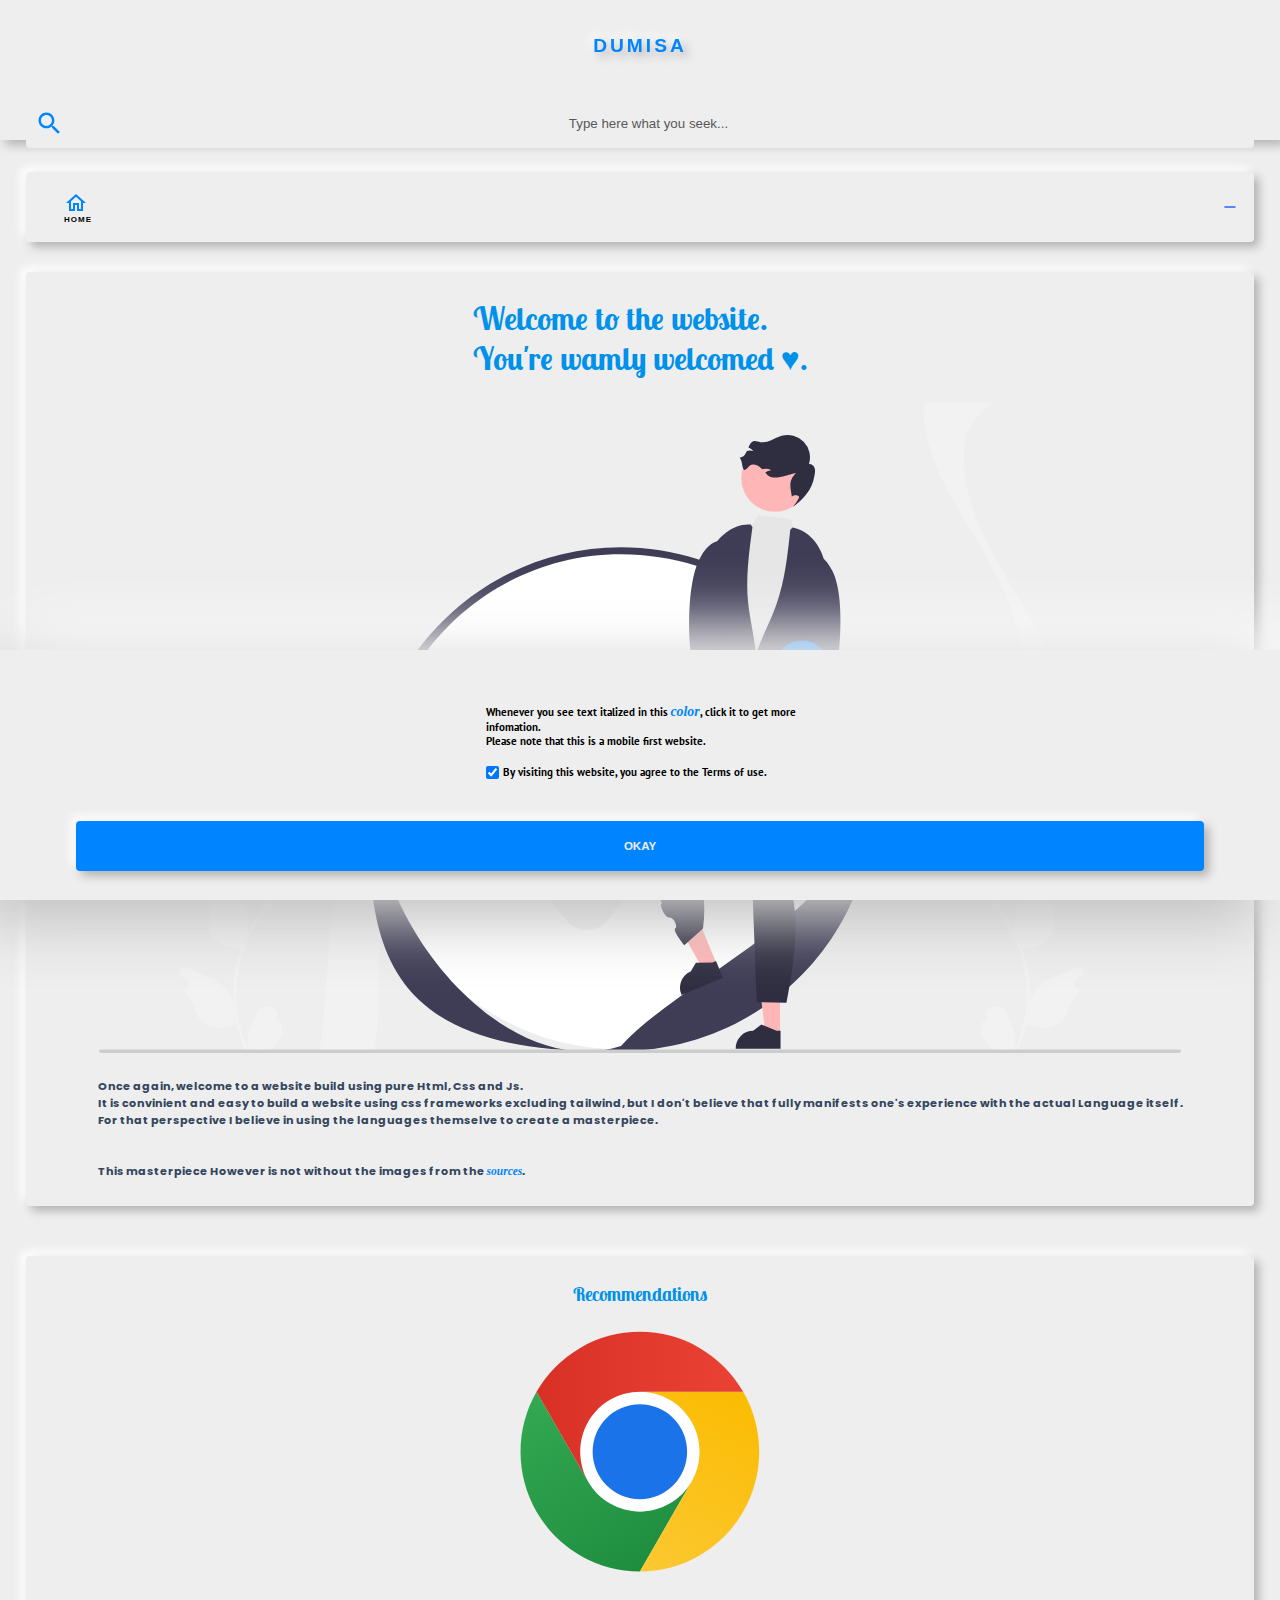
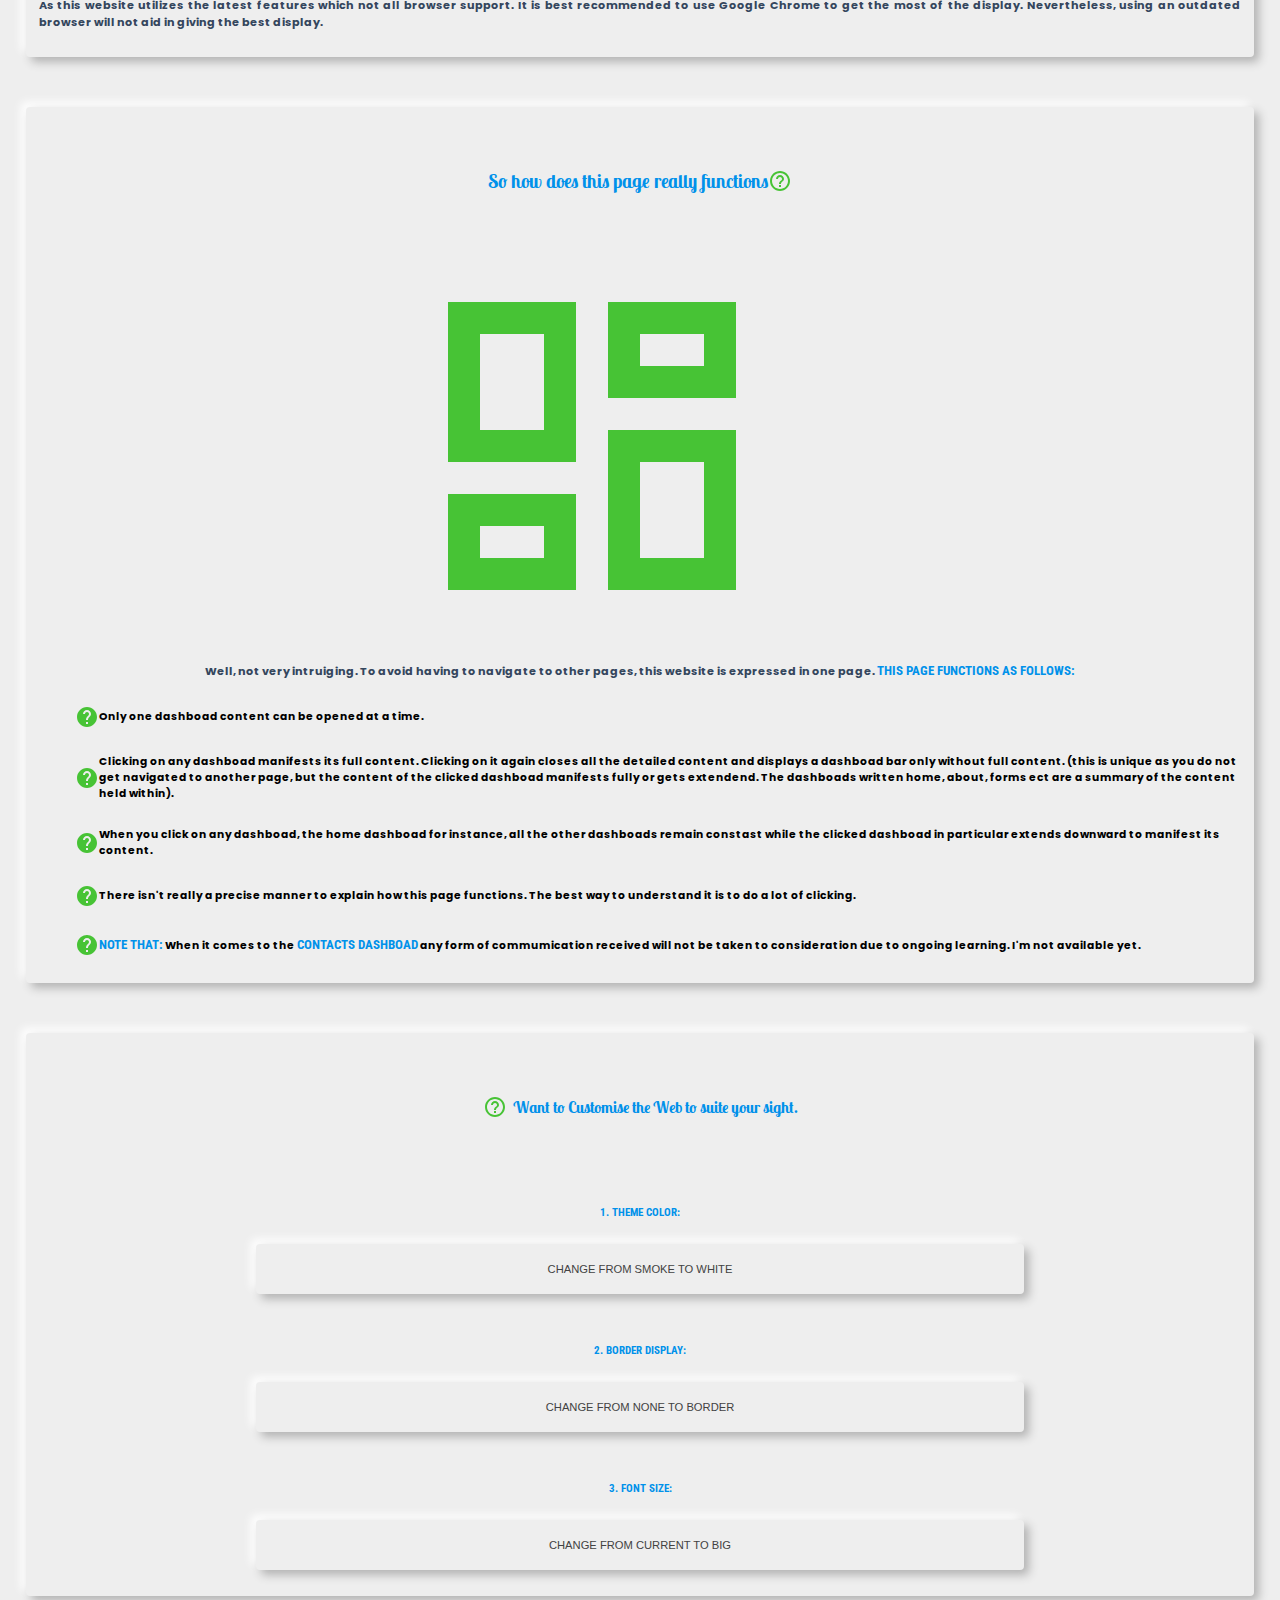
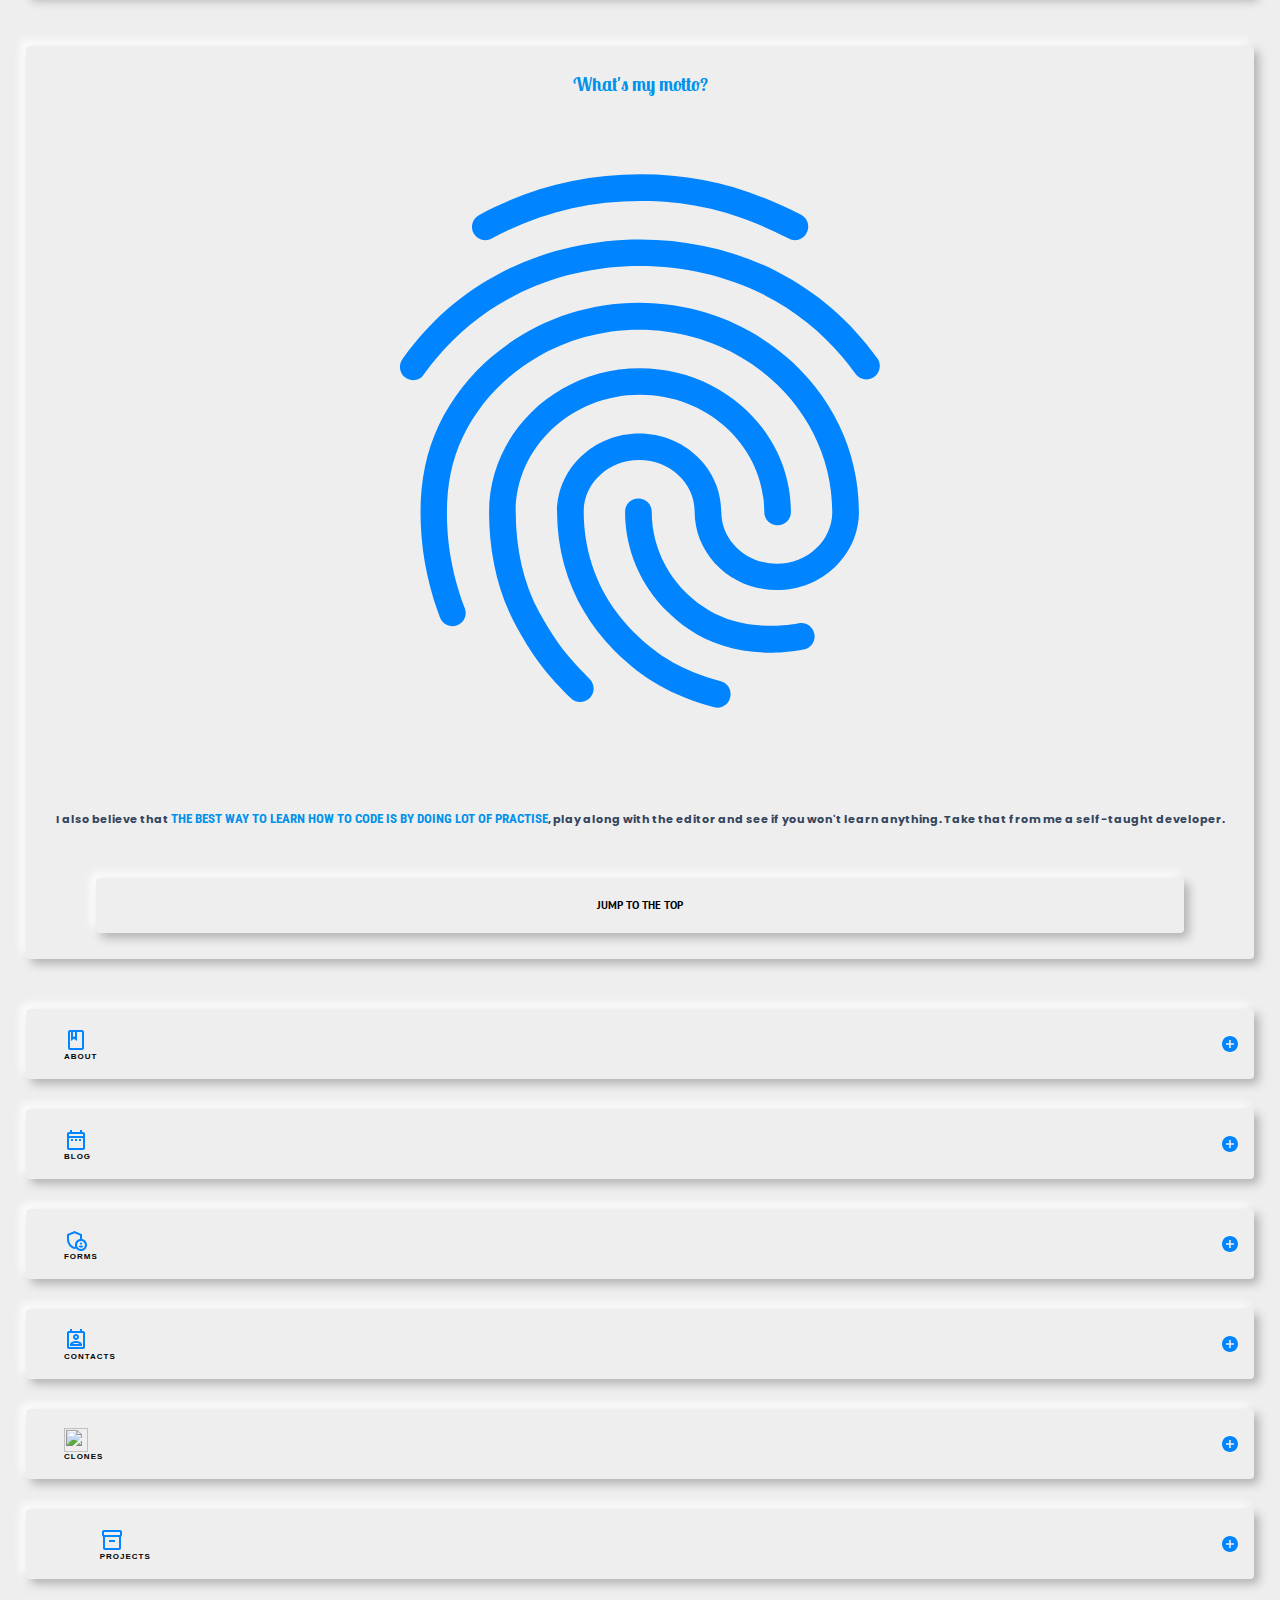
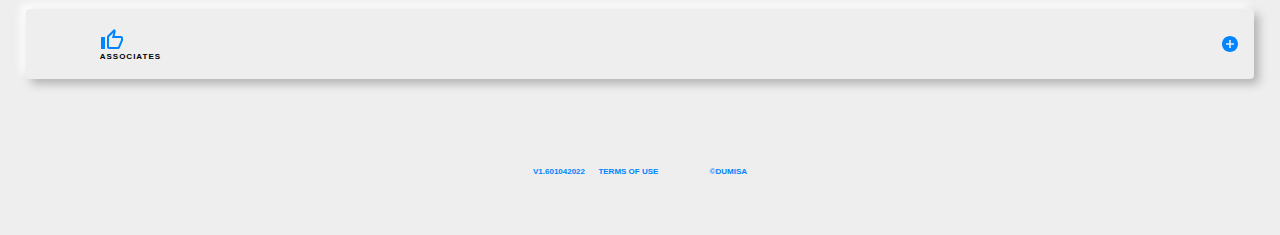
==== index.html @ 2dbbae13 "Add files via upload" ====
<!DOCTYPE html>

<html lang="en">

<head>

    <title>Dumisa</title>

    <meta charset="utf-8">

    <meta name="viewport" content="width=device-width, initial-scale=1">
    
    <meta http-equiv="X-UA-Compatible" content="IE=edge">

    <meta name="keywords" content="Sakhile Dumisa, Dumisa Sakhile, Dumisa" />

    <meta name="description" content="Why navigate to other pages when that can be unified? Presenting a single page website." />

<meta name="viewport"
    content="width=device-width, initial-scale=1.0, maximum-scale=1.0, user-scalable=0">
    
<meta name="theme-color" content="#eeeeee" />

<link rel="stylesheet" href="pop.css" type="text/css" media="all" />

<link rel="shortcut icon" href="dumisaLogo.png" type="image/x-icon" />
    
<link rel="preconnect" href="https://fonts.googleapis.com">
<link rel="preconnect" href="https://fonts.gstatic.com" crossorigin>
<link href="https://fonts.googleapis.com/css2?family=Roboto:wght@300&display=swap" rel="stylesheet">
<link href="https://fonts.googleapis.com/css2?family=Poppins:wght@200&family=Roboto:wght@300&display=swap" rel="stylesheet">
<link href="https://fonts.googleapis.com/css2?family=Lobster+Two&display=swap" rel="stylesheet">
<link href="https://fonts.googleapis.com/css2?family=Roboto+Condensed&display=swap" rel="stylesheet">
<link href="https://fonts.googleapis.com/css2?family=Ubuntu:wght@300&display=swap" rel="stylesheet">
<link href="https://fonts.googleapis.com/css2?family=PT+Sans:wght@700&display=swap" rel="stylesheet">

</head>

<body class="index flex-column">

<section id="back"></section>
<!--logo-->
<div class="logo flex-column">

<h6 id="headered"><span class="letter sans">dumisa</span></h6>
</div>
<!-- logo end-->

<!-- search bar start  -->
<aside class="flex-row search-box">

<input type="search" name="search" id="search" placeholder="Type here what you seek..." />

<img class="search-img" src="search_black_24dp (1).svg" alt="" />

</aside>
<!-- search bar end  -->

<!-- line of push  -->
<header class="nav-push"></header>


<!-- HOME PAGE  -->
<a class="nav-item home flex-start" href="#">

<img class="svg" src="/home_black_24dp.svg" alt="" />

<h6 class="h-nav">Home</h6>

<img class="home-open" src="add_circle_black_24dp.svg" alt="a" />
<img class="home-close" src="/remove_black_24dp.svg" alt="" />

</a>

<section id="home" class="flex-column">


<!--Template welcome-->
<article class="template flex-column">
            
<h1 class="lobster">Welcome to the website. <br />You're wamly welcomed&nbsp;&hearts;.</h1><br>
  
<img class="big" src="undraw_agree_re_hor9.svg" alt="" /><br>

<p>Once again, welcome to a website build using pure Html, Css and Js.<br />

It is convinient and easy to build a website using css frameworks excluding tailwind, but I don't believe that fully manifests one's experience with the actual Language itself. 
<br />For that perspective I believe in using the languages themselve to create a masterpiece.
<br /><br /><br /> This masterpiece However is not without the images from the <span class="crutial image-sources"><big>sources</big></span>.</p>

</article>

<br /><br />

<!--Template Recommendations-->
<article class="template flex-column">
  
<h3 class="lobster">Recommendations</h3><br>
  
<img class="iconic" src="/google-chrome-browser.svg" alt="" /><br>
  
<p>As this website utilizes the latest features which not all browser support. It is best recommended to use Google Chrome to get the most of the display. Nevertheless, using an outdated browser will not aid in giving the best display.</p> 
  
</article>

<br><br>

<!--Template guide-->
<article class="template flex-column">

<div class="flex-row">

<h3 class="lobster">So how does this page really functions</h3>

<img class="svg" src="help_outline_black_24dp.svg" alt="" />

</div><br />
            
<img class="size" src="/dashboard_black_24dp.svg" alt="" /><br />

<p>
Well, not very intruiging. To avoid having to navigate to other pages, this website is expressed in one page. <span class="roboto-condensed-blue"><big>This page functions as follows:</big></span>
            </p><br />

<ul type="none">

<li class="flex-start-row"><img class="svg" src="help_black_24dp.svg" alt="" /><h6>Only one dashboad content can be opened at a time.</h6></li><br />

<li class="flex-start-row"><img class="svg" src="help_black_24dp.svg" alt="" /><h6>Clicking on any dashboad manifests its full content. Clicking on it again closes all the detailed content and displays a dashboad bar only without full content. (this is unique as you do not get navigated to another page, but the content of the clicked dashboad manifests fully or gets extendend. The dashboads written home, about, forms ect are a summary of the content held within).</h6></li><br />

<li class="flex-start-row"><img class="svg" src="help_black_24dp.svg" alt="" /><h6>When you click on any dashboad, the home dashboad for instance, all the other dashboads remain constast while the clicked dashboad in particular extends downward to manifest its content.</h6></li><br />

<li class="flex-start-row"><img class="svg" src="help_black_24dp.svg" alt="" /><h6>There isn't really a precise manner to explain how this page functions. The best way to understand it is to do a lot of clicking.</h6></li><br />

<li class="flex-start-row"><img class="svg" src="help_black_24dp.svg" alt="" /><h6><span class="roboto-condensed-blue"><big>Note that:</big></span> When it comes to the <span class="roboto-condensed-blue"><big>Contacts dashboad</big></span> any form of commumication received will not be taken to consideration due to ongoing learning. I'm    not available yet.</h6></li>
            
</ul>

</article>

<br /><br />

<!--Template theme-->
<article class="template flex-column">
  
<h4 class="lobster flex-row">
  
  <img class="svg" src="help_outline_black_24dp.svg" alt="" />&nbsp;&nbsp;Want to Customise the Web to suite your sight.
</h4><br><br>
  
<h6 class="roboto-condensed-blue">1. Theme color:</h6><br>
  
<button class="theme-color  theme-btns">Change from smoke to white</button>

<br><br>

<h6 class="roboto-condensed-blue">2. Border Display:</h6><br>

<button class="theme-border  theme-btns">Change from none to border</button>


<br><br>

<h6 class="roboto-condensed-blue">3. Font size:</h6><br>

<button class="theme-font  theme-btns">Change from current to big</button>

  
</article>

<br><br>

<!--Template motto-->
<article class="template flex-column">

<h3 class="lobster">What's my motto?</h3><br />

<img class="mage" src="./fingerprint_black_24dp.svg" alt="IMAGE ERROR" />

<br /><br />

<p>I also believe that  <span class="roboto-condensed-blue"><big>the best way to learn how to code is by doing lot of practise</big></span>, play along with the editor and see if you won't learn anything. Take that from me a self-taught developer.
</p><br /><br />

<a href="#"><button class="btn"><h5 class="sans">JUMP TO THE TOP</h5></button></a>

</article>
        
<br /><br />

</section>
<!--  HOME PAGE END -->


<!--  ABOUT DATA -->
<a name="about" class="nav-item about flex-start" href="#">

<img class="svg" src="book_black_24dp.svg" alt="" />

<h6 class="h-nav">About</h6>

<img class="about-open" src="add_circle_black_24dp.svg" alt="a" />
<img class="about-close" src="/remove_black_24dp.svg" alt="" />

</a>

<section id="about" class="flex-column">

<!--Personal details-->
<details class="dtl flex-column ">

<summary class="summary flex-start-row" id="summary-a">

<h6 class="roboto-condensed-blue">1] Personal details</h6>

<img class="svg indicator-1" src="add_black_24dp.svg" alt="" />


<img class="svg sumcancel-1 none" src="cancel_black_24dp.svg" alt="" />

</summary>

<section class="sumMain flex-column">

<div class="flex-column">
<img class="svg" src="help_black_24dp.svg" alt="" />
<h1 class="lobster">who am i </h1>

</div>
<img class="big" src="group-2714.png" alt="" /><br />

<img class="mage" src="undraw_my_personal_files_re_3q0p.svg" alt="" />



<h6>Hi, I'm&nbsp; <span class="roboto-condensed-blue">Sakhile Dumisa</span>, a self-taught developer. I'm located in <span class="roboto-condensed-blue">South Africa</span> and I'm aged <span class="roboto-condensed-blue aged"></span>. I studied primary school and then went for <span class="roboto-condensed-blue"><big>High school</big></span> where I discovered my passion for web development. Visit the <span class="roboto-condensed-blue">Contacts dashboad</span> to see the contact details. 
</h6>

</section></details><br />

<!--Passion discovery-->
<details class="dtl flex -column">

<summary class="summary flex-start-row" id="summary-b">

<h6 class="roboto-condensed-blue">2] Passion discovery</h6>

<img class="svg indicator-2" src="add_black_24dp.svg" alt="" />
    
<img class="svg sumcancel-2 none" src="cancel_black_24dp.svg" alt="" />

</summary><br /><br />

<main class="sumMain flex-column ">

<h5 class="lobster"><big>I best explain my passion discovery with my junior story or the eleventh grade story that narrates as follows:</big></h5><br />

<img class="mage" src="undraw_code_review_re_woeb.svg" alt="" /><br />

<h6>Kind of a weird story.  At school in the tenth grade when I had to choose a stream, I wanted to do <span class="roboto-condensed-blue"><big>Engineering</big></span> but because I had deep compasion for computer, I instead registered for the <span class="roboto-condensed-blue"><big>Sciences stream</big></span> as it bundled up with computer.</h6>

<br><br>

<img class="mage" src="undraw_science_re_mnnr.svg" alt="" />

<br /><br />
   
<h6>I literaly took on a stream I detested but because it had what I wanted, I went for it and desolated my love for Engineering. <span class="roboto-condensed-blue"><big>but how does all of this fit in  on my eleventh grade story?</big></span> well, this is a warm up for the real story.</h6>

<br /><br />

<img class="mage" src="undraw_inspiration_re_ivlv.svg" alt="" />

<br /><br />

<h6>Carrying on, in  <span class="roboto-condensed-blue"><big>  2019 </big></span> on my eleventh grade I was introduced to web development. I attained the basics of  <span class="roboto-condensed-blue"><big>  html </big></span>. At that moment html was foreign and unfathormable to me. I couldn't digest it properly, especially the tables that school taught us. Like with all of the intrusions, I researched most of the new topics we learned at school. This one took the biscuit, I got some info, but was limited by the availability of resources to practise it, at least that's what I thought to comfort myself and justify not wanting to explore html.</h6>

  <br /><br /> 

<img class="mage" src="undraw_static_website_re_x70h.svg" alt="" />
  
  <br /><br /> 
  
  <h6>2020 kicked in, I became a junior which is where <span class="roboto-condensed-blue"><big> my eleventh grade story initiates  </big></span> As the pandemic of covid-19 worsened, schools closed around March. Scarcely had I have browsed over facebook posts, I saw an html group and decided to join it. From that group I got exposure to a new community, seeing beginners stumble and receiving correction. From that group I met a friend, <span class="iqbaal"><big><big>Iqbaal </big></big> </span> who gave me some pointers about html. From there I embarked on self-learning and mastered html plus  <span class="roboto-condensed-blue"><big> css  </big></span> and then went for     <span class="roboto-condensed-blue"><big>  javascript</big></span>.
</h6>

<br /><br />

</main></details><br />

<!--Languages-->
<details class="dtl flex-column">
  
<summary class="summary flex-start-row" id="summary-c">

<h6 class="roboto-condensed-blue">3] Languages:</h6>

<img class="svg indicator-3" src="add_black_24dp.svg" alt="" />
    
<img class="svg sumcancel-3 none" src="cancel_black_24dp.svg" alt="" />

</summary><br /><br />

<main class="sumMain flex-column">

  <h6 class="roboto-condensed-blue">languages:</h6><br>

<!--  Rank-Html  -->
<main class="rank-html flex-column">

<h6 class="html flex-row meter">

<img class="svg" src="html-1.svg" alt="" /> 100%&nbsp;

<meter min="0" max="100" value="100"></meter></h6>

</main>
<!--  Rank-Html-End  -->

<br>

<!--  Rank-Css  -->
<main class="rank-css flex-column">

<h6 class="css flex-row meter">

<img class="svg" src="css-3.svg" alt="" /> 98%&nbsp;<br><br>

<meter min="0" max="100" value="98"></meter></h6>

</main>
<!--  Rank-Css-End  -->

<br>

<!--  Rank-Js  -->
<main class="rank-js flex-column">
  
<h6 class="js flex-row meter">
  
<img class="svg" src="javascript-1.svg" alt="" /> 79%&nbsp;
  
<meter min="0" max="100" value="79"></meter></h6>

</main>
<!--  Rank-Js-End  -->

<br>

<!--  Rank-Sass  -->
<main class="rank-sass flex-column">
  
<h6 class="sass flex-row meter">
  
<img class="svg" src="icons8-sass-avatar.svg" alt="" /> 69%&nbsp;
  
<meter min="0" max="100" value="69"></meter></h6>

</main>
<!--  Rank-Sass-End  -->

<br>

<br />

<h6 class="roboto-condensed-blue">Other Skills</h6><br />

<!--  Rank-Access  -->
<main class="rank-access flex-column">

  <h6 class="access flex-row meter">

<img class="svg" src="microsoft-access-1.svg" alt="" /> 40%&nbsp;

<meter min="0" max="100" value="40"></meter></h6>

</main>
<!--  Rank-Access-End  -->

<br>

<!--  Rank-Word  -->
<main class="rank-word flex-column">

  <h6 class="word flex-row meter">

<img class="svg" src="word-1.svg" alt="" /> 59%&nbsp;

<meter min="0" max="100" value="59"></meter></h6>

</main>
<!--  Rank-Word-End  -->

<br>

<!--  Rank-Excel  -->
<main class="rank-excel flex-column">

<h6 class="excel flex-row meter">

<img class="svg" src="microsoft-excel-2013.svg" alt="" /> 44%&nbsp;

<meter min="0" max="100" value="44"></meter></h6>

</main><br>
<!--  Rank-Excel-End  -->

<br>

<h6 class="roboto-condensed-blue">Tools:</h6>

<br />

<!--  Rank-Vs  -->
<main class="rank-vs flex-column">

<h6 class="vs flex-row meter">

<img class="svg" src="visual-studio-code-1.svg" alt="" />20%&nbsp;<br><br>

<meter min="0" max="100" value="20"></meter></h6>

</main>
<!--  Rank-Vs-End  -->

<br>

<!--  Rank-Github  -->
<main class="rank-github flex-column">

  <h6 class="github flex-row meter">

    <img class="svg" src="github-brands.svg" alt="" /> 30%&nbsp;

    <meter min="0" max="100" value="30"></meter>
  </h6>

</main><br><br />
<!--  Rank-Github-End  -->

<h6 class="roboto-condensed-blue">More progress to be made and languages to be learned&hellip;</h6>

<br /><br />

</main></details><br />

<!--Aspirations and Hobbies-->
<details class="dtl flex-column">
  
<summary class="summary flex-start-row" id="summary-d">

<h6 class="roboto-condensed-blue">4]Aspirations and Hobbies</h6>

<img class="svg indicator-4" src="add_black_24dp.svg" alt="" />
    
<img class="svg sumcancel-4 none" src="cancel_black_24dp.svg" alt="" />

</summary><br /><br />

<main class="sumMain flex-column">


<h6>I'm a huge fan of the cryptos. Mainly fixed to the popular ones. This favourism is driven by one day wanting to be a <span class="roboto-condensed-blue">Solidity developer</span>. Blockchain technology is revolutionary, not taking advantage of it would be a mistake.</h6><br>

<img class="img" src="undraw_crypto_flowers_re_dyqo.svg" alt="" /><br>
    
    
<h6>I read and write poems in both <span class="roboto-condensed-blue">English and IsiZulu</span>, though I haven't really thought about publishing.
Little bit similar to writing poems, I write stories too.
</h6><br />

<h6>Last but not least, I
like to rest far from noise and be consumed in thoughts.
</h6>

<br /><br />

</main></details>

<br /><br />

</section>
<!--  ABOUT PAGE END -->


<!-- BLOG PAGE  -->
<a class="nav-item blog flex-start" href="#">

<img class="svg" src="date_range_black_24dp.svg" alt="" />

<h6 class="h-nav">Blog</h6>

<img class="blog-open" src="add_circle_black_24dp.svg" alt="a" />

<img class="blog-close" src="/remove_black_24dp.svg" alt="" />

</a>

<section id="blog" class="flex-column">


<!--Html goal-->
<article class="slide flex-column"><br />

<h6 class="html-date sans blue"></h6><br />

<img class="size" src="/html-1.svg" alt="IMAGE ERROR" /><br />

<h5 class="sans blue">An accomplishment of html course!
</h5>

<br /><br />
</article>


<!--Css goal-->
<article class="slide flex-column"><br />

<h6 class=" css-date sans blue"></h6><br />

<img class="size" src="/css-3.svg" alt="IMAGE ERROR" /><br />

<h5 class="sans blue">An accomplishment of css course!
</h5>

<br /><br />

</article>


<!--Js goal-->
<article class="slide flex-column"><br />

<h6 class=" js-date sans blue"></h6><br />

<img class="size" src="javascript-1.svg" alt="IMAGE ERROR" /><br />

<h5 class=" sans blue">An embarkment to programming Javascript!
</h5>

<br /><br />

</article>


<!--<article class="slide flex-column"><br>

<h6 class=" -date roboto-condensed-blue"></h6><br /><br />

<img class=" alt="IMAGE ERROR" /><br />

<p class=" roboto-condensed-blue">I have started programming !</p>

<br /><br />

</article>


<article class="slide flex-column"><br>

<h6 class=" -date roboto-condensed-blue"></h6><br /><br />

<img class="mage" src="" alt="IMAGE ERROR" /><br />

<p class=" roboto-condensed-blue">I have started programming !</p>

<br /><br />

</article>-->


<!--Version goal-->
<article class="slide flex-column slide-version"><br />

<h6 class=" v1-date sans blue"></h6><br /><br />

<img class="iconic" src="/new_releases_black_24dp.svg" alt="IMAGE ERROR" /><br />

<h5 class=" sans blue">A new version of the website has been updated!</h5><br />

<h5 class="crutial version-one-one">(v1.520032022)
            </h5>

<br /><br />

</article>


<!--New goal-->
<article class="slide flex-column slide-new"><br />

<h6 class=" new-date sans blue"></h6><br /><br />

<h6 class="roboto-condensed-blue">The Clones dashboad:</h6><br />

<h6>This board hosts copies of well-known pages which are presented for practise purposes.</h6><br /><br /><br />


<h6 class="roboto-condensed-blue">The Associates dashboad:</h6><br />

<h6>Bringing in the ones I associate with to simplify coding.</h6><br /><br /><br />


<h6 class="roboto-condensed-blue">The Projects dashboad:</h6><br />

<h6>Putting the script and stylesheet to test. Within here, random practises are found.</h6><br /><br />

<h5 class=" sans blue">Unboxing three new dashboads!</h5>

<br /><br />

</article>


<!--Sass goal-->
<article class="slide sass-slide flex-column"><br />

<h6 class=" sass-date sans blue"></h6><br /><br />

<h6>Keeping it simple with a css pre-processor.</h6>

<br /><br />

<img class="size" src="/icons8-sass-avatar.svg" alt="" />

<br /><br />

<h5 class="sans blue">I have mastered Syntaxically Awesome StyleSheet!</h5>

<br /><br />

</article>


<!--More goal-->
<article class="slide flex-column slide-goal"><br />

<h6 class="sans blue moreGoals"></h6><br>

<img class="size" src="/undraw_pull_request_re_aqi5.svg" alt="IMAGE ERROR" /><br>

<h5 class="sans blue"><small>More Goals yet to come&hellip;</small></h5><br />

</article>

<!--Close-->
<button class="blog-two"><h4 class="sans blue">click to close the content</h4></button>

<br /><br />

</section>
<!--  BLOG PAGE END -->


<!-- FORMS PAGE  -->
<a class="nav-item forms flex-start" href="#">

<img class="svg" src="admin_panel_settings_black_24dp.svg" alt="" />

<h6 class="h-nav">Forms</h6>

<img class="forms-open" src="add_circle_black_24dp.svg" alt="a" />
<img class="forms-close" src="/remove_black_24dp.svg" alt="" />

</a>

<section id="forms" class="flex-column">

<form
name="myForm"
class="formA"
id="formA"
action="#forms"
onsubmit="return(validate())"
accept-charset="utf-8">

<h6 id="titleA" class="flex-column lobster"> Registration process </h6>

<br /><br />

<fieldset class="fieldA field-1">
  
<legend class="ubuntu">
Name&nbsp;&&nbsp;surname&nbsp;(*)
</legend>

<input type="text" name="names" id="nameA form-name" class="inputA caps" placeholder="Enter your name, space & Surname" />
  
<img class="svg good-name none" src="check_circle_outline_black_24dp.svg" alt="" />
</fieldset>
<article class="name-error flex-row none">

<img class="svg" src="error_black_24dp.svg" alt="" />

<h6 class="ubuntu"><br><br>Enter your first and lastname separated by a space between.<br /><br /> Only text must be entered here.<br /><br />
  Here's an instance: Sakhile Dumisa.</h6>
</article><br /><br>


<fieldset class="fieldA field-2">

<legend class="ubuntu">
Email Address&nbsp;(*)</legend>
                
<input type="text" name="email" id="emailA form-email" class="inputA lowercase" placeholder="Enter a valid email" />

<img class="svg good-email none" src="check_circle_outline_black_24dp.svg" alt="" />

</fieldset>
<article class="email-error flex-row none">
  
<img class="svg" src="error_black_24dp.svg" alt="" />

<h6 class="ubuntu">Enter a valid email .e.g Johndoe@email.com</h6>
</article><br /><br>


<fieldset class="fieldA field-3">

<legend class="ubuntu">
Phone number</legend>

<input type="text" name="number" id="numberA form-no" class="inputA" placeholder="Enter your phone number" maxlength="12"/>

<img class="svg good-no none" src="check_circle_outline_black_24dp.svg" alt="" />
</fieldset>
<article class="no-error flex-row none">

<img class="svg" src="error_black_24dp.svg" alt="" />

<h6 class="ubuntu">Enter a ten digits RSA number that initiates with 0 followed by a range between 6-9, then the rest of 8 digits.<br /><br />Enter only digits. <br /><br />You can use a whitespace or hypen(-) to separate your digits.</h6>
</article><br /><br>

<fieldset class="fieldA field-4">

<legend class="ubuntu">
Create password&nbsp;(*)</legend>

<input type="password" name="pwd" id="pwdA form-pwd" class="inputA" placeholder="Create a unique password" />

<img class="svg good-pwd none" src="check_circle_outline_black_24dp.svg" alt="" />
</fieldset>
<article class="pwd-error flex-row none">

<img class="svg" src="error_black_24dp.svg" alt="" />

<h6 class="ubuntu">The password must be a combination of special characters, alphabets(both lowercase and uppcase) and numbers blended. <br /><br />There must be no spaces included.</h6>
</article><br /><br>

<fieldset class="fieldA field-5">

<legend class="ubuntu">
Confirm password&nbsp;(*)
</legend>

<input type="password" name="pwdConfirm" id="pwdA form-pwd-2" class="inputA" placeholder="Repeat the above password" />

<img class="svg good-confirm none" src="check_circle_outline_black_24dp.svg" alt="" />
</fieldset>
<article class="confirm-error flex-row none">

<img class="svg" src="error_black_24dp.svg" alt="" />

<h6 class="ubuntu">This Password must match to the above Password.<br /><br />This serves as a verification of the above combination to check whether you still remember what you chose.</h6>
</article><br />

<button type="submit" id="form-register" class="sbtA lobster">Register</button>

<br /><br />

<h6 class="roboto-condensed-blue" id="openFormB"><big>Already have an account?</big></h6>

<br /><br /></form>

<!-- formB: secForm -->
<form 
name="secondForm"
class="formB none" 
action="" 
method="get" 
accept-charset="utf-8"
onsubmit="return(login())">

<h6 id="titleB" class="flex-column lobster"> Welcome back!</h6>

<br /><br />

<fieldset class="fieldB email-field">

<legend class="ubuntu">
Email/Username</legend>

<input type="text" name="email" id="emailB" class="inputB" placeholder="Your email or username" />

</fieldset>
<br /><br />

<fieldset class="fieldB pwd-field">

<legend class="ubuntu">
Password</legend>

<input type="password" name="pwd" id="pwdB" class="inputB" placeholder="Your password" />

</fieldset><br /><br />

<button type="submit" class="sbtB lobster">Login</button><br /><br>

<h6 class="roboto-condensed-blue"
id="openFormA"><big>Or Don't have an account?</big></h6><br /><br /></form>

<!-- Sign Up -->
<main class="archieve flex-column none">


<aside class="template flex-column" id="risen">
  
<img class="mage" src="undraw_close_tab_re_4cj6.svg"  alt="" />
<h6 class="roboto-condensed-blue">Close</h6>

</aside>

<br /><br />

<aside class="flex-column fromArchieve">

<br /><br />

<h6>Thank you <span class="from-name"></span> for your registration. You're a legend.</h6><br /><br />

<img class="mage" src="undraw_certification_re_ifll.svg" alt="" /><br /><br />

<h6 class="reg-date roboto-condensed-blue"></h6><br />

</aside><br />

<aside class="flex-column fromArchieve"><br />

<h4 class="lobster"> Your signup details were captured as follow:</h4><br />

<img class="mage" src="undraw_dev_productivity_re_fylf.svg" alt="" /><br />

<article class="flex-start">

<h6>Email address is: <span class="from-email"></span></h6><br />

<h6>Mobile no. is: <span class="from-no"></span></h6><br />

<h6>Password:  <span class="from-pwd"></span></h6>

</article>

<br /><br />

<h6 class="roboto-condensed-blue">Keep these safe and confidential<big><big> &#128526;</big></big>.</h6><br />

</aside></main>
<!-- Sign Up End-->


<!--login-->
<main class="archieved flex-column none">


<aside class="template flex-column" id="rose" >
  
<img class="mage" src="undraw_close_tab_re_4cj6.svg" alt="" />
            
<h6 class="roboto-condensed-blue">Close</h6>

</aside>

<br /><br />

<aside class="flex-column ">

<aside class="template flex-column"><br>
  
<h6 class="">Welcome back user <span class="from-emailed"></span>, It's good to have you back.</h6><br /><br />

<img class="mage" src="undraw_certification_re_ifll.svg" alt="" /><br /><br />

<h6 class="reg-dated roboto-condensed-blue"></h6><br>

</aside>

<br /><br />

</aside></main>
<!-- login End -->

</section>
<!-- FORMS PAGE END  -->


<!--  CONTACTS PAGE -->
<a class="nav-item contacts flex-start" href="#">

<img class="svg" src="perm_contact_calendar_black_24dp.svg" alt="" />

<h6 class="h-nav">Contacts</h6>

<img class="contacts-open" src="add_circle_black_24dp.svg" alt="" />
<img class="contacts-close" src="/remove_black_24dp.svg" alt="" /></a>

<section id="contacts" class="flex-column">
        <br />

<article class="template">

<h4 class="roboto-condensed-blue flex-row"><img class="svg" src="info_black_24dp.svg" alt="" />please note that:</h4>


<aside class="flex-column">
  
<br /><br>

<img class="mage" src="undraw_social_thinking_re_y8cc.svg" alt="" />

<br><br>

</aside>

<h6 class="ubuntu">The top priority reach-out is given to the email and whatsapp. The other social contacts are barely active for communication.</h6><br />

</article>

<br /><br />

<a href="tel:+27 84 670 8964">

<article class="template flex-column"><br />

<h6 class="ubuntu">Phone call or Text message</h6><br /><br />

<img class="svg" src="account_circle_black_24dp.svg" alt="" /><br />
            
</article>
</a>

<br /><br />
        
<aside class="template">

<aside class="flex-column">
  <br /><br>

<img class="mage" src="undraw_social_dashboard_re_ocbd.svg" alt="" />

<br />

</aside>

<h6 class="flex-column ubuntu">
Click the social icon you prefer to use as a reach-out. </h6><br>

<!--Social Icons Box-->
<header class="flex-row">

<!-- Null content  -->
<li class="item none"></li>

<!-- Null content  -->
<li class="item none"></li>

<!-- Null content  -->
<li class="item none"></li>

<!-- Null content  -->
<li class="item none"></li>

<!-- Null content  -->
<li class="item none"></li>


<!--
<li class="item hidden"></li>
<li class="item hidden"></li> -->


<!--  Whatsapp -->
<a href="https://wa.me/+27846708964?text=Hi%2C%20Dumisa%20Regards%20Freelancing" class="flex-column item whatsapp">
            <img class="svg" src="whatsapp-icon.svg" alt="IMAGE ERROR" /></a>


<!--  Gmail -->
<a class=" flex-row item" href="mailto:dumisateam@gmail.com?subject=Interested%20In%20Your%20Freelancing">
                <img class="svg" src="icons8-gmail.svg" alt="IMAGE ERROR" /></a>
        
        
<!--Sololearn-->
<a class="flex-column item" href="https://www.sololearn.com/Profile/18680974/?ref=app">
  <img class="svg" src="sololearn-2.svg" alt="" />
  </a>


<!-- Guthub -->
<a class="item" href="https://github.com/DumDevSA">
                <img class="svg" src="github-brands.svg" alt="IMAGE ERROR" /></a>


<!-- linkIn -->
<a class="item" href="https://www.linkedin.com/in/minenhle-dumisa-341a95235">
          <img class="svg" src="linkedin-brands.svg" alt="IMAGE ERROR" /></a>


<!-- Overflow -->
<a class="item" href="https://stackoverflow.com/users/18599116/dum-dev">
                <img class="svg" src="stack-overflow-brands.svg" alt="IMAGE ERROR" /></a>
                

<!-- Null content -->
<div class="flex-column item none">
<img class="size" src="ggj.png" alt="IMAGE ERROR" />
</div>
        
</header><br />

<h6 class="ubuntu">Should you click on an icon and nothing occurs, that would imply that the targeted commumication is not available yet.</h6>

</aside><br /><br />
<!--Social Icons Box End-->


<article class="template flex-column">
  
  <img class="mage" src="undraw_security_re_a2rk.svg" alt="" />

<h6 class="flex-row ubuntu"><img class="svg" src="warning_black_24dp.svg" alt="" /> &nbsp;Kindly note that I'm not available yet as a cause of ongoing learning. Please therefore try not to reach-out.</h6>

</article><br /><br />

</section>
<!-- CONTACTS PAGE END  -->


<!--  CLONES PAGE -->
<a class="nav-item clones flex-start" href="#">
  
<img class="svg" src="verified_black_24dp.svg" alt="" />

<h6 class="h-nav">clones </h6>

<img class="clones-open" src="add_circle_black_24dp.svg" alt="a" />
<img class="clones-close" src="/remove_black_24dp.svg" alt="" /></a>

<section id="clones" class="flex-column">
  
<h6 class="roboto-condensed-blue none">Quick access navigation:</h6>

<header class="wrapper flex-row none">
<div class="item hidden"></div>
            
<div class="item hidden"></div>

<div class="item hidden "></div>

<div class="item hidden"></div>


<a href="#clone-b" class="item flex-column"><br /><h6>
<big><span class="clone-2-1">G</span><span class="clone-2-2">o</span><span class="clone-2-3">o</span><span class="clone-2-4">g</span><span class="clone-2-5">l</span><span class="clone-2-6">e</span></big></h6><br />

</a>

<a href="#" class="item"></a>

<a href="#" class="item"></a>

<a href="#" class="item"></a>

<a href="#" class="item"></a>

<a href="#" class="item"></a>

<a href="#" class="item"></a>

</header><br />


<article class="clone-2 flex-column" id="clone-b">

<br /><br />

<div class="from-clone-2 flex-row">

<img class="clone-item-1 cloned-2" src="bars-solid.svg" alt="" />

<h3 class="clone-2-blue bolder clone-item-2 cloned-2 roboto-condensed-blue">ALL</h3>

<h3 class="clone-2-blue bolder clone-item-3 cloned-2 roboto-condensed-blue">IMAGES</h3>

<img class="clone-2-icon clone-item-4 cloned-2" src="apps_black_24dp.svg" alt="" />

<button type="button"class="clone-2-btn clone-item-5 ">Sign in</button>

</div><br /><br /><br /><br />

<img class="mage" src="/google-2015.svg" alt="" />

<br /><br />

<input type="text" name="" id="clone-2-search" placeholder="Search..." />

<img class="svg clone-2-mic" src="mic_none_black_24dp.svg" alt="" />
<img class="svg cloned-2 clone-2-bar" src="search_black_24dp.svg" alt="" />

<br /><br /><br /><br /><br />

<h5 class="ubuntu clone-2-back">Google offered in:</h5><br />

<div class="flex-row">

<h5 class="clone-2-blue">Afrikaans</h5><h5 class="clone-2-blue">Sesotho</h5><h5 class="clone-2-blue">IsiZulu</h5><h5 class="clone-2-blue">IsiXhosa</h5>

</div>

<div class="flex-row">

<h5 class="clone-2-blue">Setswana</h5><h5 class="clone-2-blue">Nothern Sotho</h5>

</div>

<br /><br /><br /><br /><br /><br /><br />

<div class="flex-start long ">
<br /><h5 class="ubuntu">&nbsp;&nbsp;&nbsp;&nbsp;South Africa</h5>
</div>

<div class="flex-row long">
<br /><br />

<h6 class="ubuntu space">Dark theme: off</h6>

<h6 class="ubuntu space">Settings</h6>
  
<h6 class="ubuntu space">Privacy</h6>

<h6 class="ubuntu space">Terms</h6>

<br /><br /></div>

</article>

<br /><br />
        
        
<article class="template flex-column bg-smoke"><br>

<div class="flex-column">
  
<img class="mage" src="netflix-2015-logo.svg" alt="" />

<br><br>

<h2 class="sans net-color big-font">Sign In</h2>

</div>

<br><br>

<input type="text" name="" id="" class="input-net" placeholder="Email or phone number">

<br>

<input type="text" name="" id="" class="input-net" placeholder="Password">

<br><br>

<button type="submit" class="net-sub">Sign In</button><br><br>

<div class="flex-row">

<aside class="flex-row net-right net-pad">
  
<input type="checkbox" name="net-remember" id="net-remember" checked disabled/>&nbsp;<label for="net-remember"><h5 class="ubuntu net-color">Remember&nbsp;me</h5></label>
  
</aside>

  <h5 class="ubuntu net-color net-left">Need&nbsp;help?</h5>
</div>

<h5 class="ubuntu flex-row net-color net-right"><img class="svg" src="facebook-square-brands.svg" alt="" />&nbsp;Login&nbsp;with&nbsp;Facebook</h5>

<br>

<h4 class="ubuntu net-color net-right">&nbsp;&nbsp;&nbsp;&nbsp;&nbsp;&nbsp;&nbsp;&nbsp;&nbsp;&nbsp;&nbsp;&nbsp;&nbsp;&nbsp;&nbsp;&nbsp;&nbsp;&nbsp;New&nbsp;to&nbsp;Netflix?&nbsp;<span class="black"><b>Sign&nbsp;up&nbsp;now?</b></span></h4>

<br>

<h6 class="net-color ubuntu ">This page is protected by Google reCAPTCHA to ensure you're not a bot. <span class="blue">Learn more.</span></h6>

<br><br><br><br><br><br>
<aside class="line"""></aside><br>

<h4 class="net-color net-right">
&nbsp;&nbsp;&nbsp;&nbsp;&nbsp;&nbsp;&nbsp;&nbsp;&nbsp;&nbsp;&nbsp;&nbsp;&nbsp;&nbsp;&nbsp;Questions? Call 0 801-000-723</h4><br>

<table class="ubuntu net-color pad net-tbl">
  
<tr> 
  <td><h6>FAQ</h6></td>
  <td ><h6>Help&nbsp;center</h6></td>
</tr>

<tr>
  <td><h6>Terms&nbsp;of&nbsp;Use</h6></td>
  <td><h6>Privacy</h6></td>
</tr>

<tr>
  <td><h6>Cookie&nbsp;Preferences</h6></td>
  <td><h6>Corporate&nbsp;Information</h6></td>
</tr>
  
</table>



<br>




</article>        
        
        
<br><br>
        
<article class="slide flex-column slide-goal"><br />

<h6 class="sans blue clone-more"></h6><br>

<img class="size" src="/undraw_pull_request_re_aqi5.svg" alt="IMAGE ERROR" /><br>

<h5 class=" sans blue"><small>More clones yet to come&hellip;</small></h5><br />

</article>
 
</section>
<!--  CLONES PAGE END -->

<!--  PROJECTS PAGE -->
<a class="nav-item projects flex-start-row" href="#">

<main class="flex-start">

<img class="svg" src="inventory_2_black_24dp.svg" alt="" />

<h6 class="h-nav">projects</h6></main>

<img class="projects-open" src="add_circle_black_24dp.svg" alt="a" />

<img class="projects-close" src="/remove_black_24dp.svg" alt="" /></a>

<section id="projects" class="flex-column">
 
<!--rgba generator--> 
<article class="template flex-column">
   
<br>
<h3 class="roboto-condensed-blue">RGB Generator:</h3><br>

<h6 class="none">Hi, my name is colorRange, or you can just call me Rangee. With your help today, we'll generate rgb colors. To accomplish that, I ask you to swipe the ranges below to generate an rgb color. The generated color will be the background of last small box underneath the blue ranges.
</h6><br>

<aside class="flex-row">
<h6 class="roboto-condensed-blue oned"></h6>&nbsp;&nbsp;
<input type="range" name="range-1" id="range-1" min="0" max="255" class="ranged"><br>
</aside>

<aside class="flex-row">
<h6 class="roboto-condensed-blue twod"></h6>&nbsp;&nbsp;
<input type="range" name="range-2" id="range-2" min="0" max="255" value="225" class="ranged"><br>
</aside>

<aside class="flex-row">
<h6 class="roboto-condensed-blue threed"></h6>&nbsp;&nbsp;
<input type="range" name="range-3" id="range-3" min="0" max="255" value="0" class="ranged">
</aside>

<br>
<h6 class="roboto-condensed-blue flex-row">The color value is: <span class="color-value"></span>&nbsp;&nbsp; <img class="svg" id="copy" src="/copy.svg" alt="" />
</h6><br />

<div class="output-color"></div>

</article>
<!--rgba generator end-->
<br><br><br>

<!-- Quote generator-->
<article class="template flex-column">
  
<h3 class="lobster" id="random-quotes">Random Quotes Generator:</h3><br>

<img class="quote-image mage round none" alt="image yet to load" /><br>

<h5 class="roboto-condensed-blue quote-title">Randomly generated quote</h5><br>

<aside class="flex-row gap">
  
<img class="svg" src="quotation-mark-svgrepo-com.svg" alt="" />

<h5 class="quote-content sans center">Sit sapiente numquam rerum suscipit cupiditate in non consectetur et exercitationem dolores non. </h5>

<img class="svg" src="quotation-mark-svgrepo-com.svg" alt="" />

</aside>

<br>

<button class="quote-btn flex-row theme-btns"><img class="svg" src="autorenew_black_24dp.svg" alt="" /> &nbsp;Generate
</button>
  
</article>
<!-- Quote generator End-->

<br><br><br>

<!--Stop Watch-->
<article class="template flex-column">

<h3 class="lobster">Stop Watch</h3>

<br><br>

<button class="theme-btns" id="timer-output" contenteditable>0</button>

<br><br>

<img class="size" src="undraw_fill_in_re_sybw.svg" alt="" /><br><br>


<div class="flex-row gap">
  
<button id="start" class="ubuntu">start</button>

<button id="pause" class="ubuntu">pause</button>

<button id="clear" class="ubuntu">clear</button>

<button id="decreament" class="ubuntu">decreament</button>

</div><br><br>

<h6 class="ubuntu timer"></h6>

</article>
<!--Stop Watch-->

<br><br /><br>

<!--hex generator start-->
<article class="template flex-column">

<h3 class="lobster">Hexidecimal Color</h3>

<br>

<h6 class="sans">Type any six values of your choice to get a color as an output.The range is only between 0-9 and a-f. eg 37fec7</h6>

<br>

<label for="hex-value"><h6 class="ubuntu">Type below:</h6></label><br>

<input type="text" class="theme-btns center ubuntu" name="hex-value" id="hex-value" placeholder="Insert six values..." maxlength="6" value=""/>


<br>
<h6 class="roboto-condensed-blue">Output:</h6><br>

<div class="theme-btns" id="hex-output"></div>

<br>

<img class="svg hex-copy" src="/copy.svg" id="hex-copy" alt="" />

<br>

</article>
<!--hex generator end-->

<br><br /><br>

<!--list start-->
<article class="template flex-column">

<h3 class="roboto-condensed-blue">List or Note Book</h3>

<br><br>
  
<ol id="list-item" class="ubuntu small"></ol>

<br><br>

<div class="flex-row gap">
  
<input type="search" name="list-value" class="ubuntu" id="list-value"
placeholder="Type your item..." />  
  
<button id="add-item">add</button>

<button id="delete-item">delete</button>

</div>

<br><br>

<div class="flex-row">
  
<img class="svg" src="/warning_black_24dp.svg" alt="" />  
  
<h6 class="sans blue">Should you aim to delete an item, type its number and press delete!</h6>

</div>

  
</article>
<!--list start end-->

<br><br /><br>

</section>
<!--  PROJECTS PAGE END -->

<!--  Associates PAGE -->
<a class="nav-item associates flex-start-row" href="#">

<main class="flex-start">

<img class="svg" src="thumb_up_off_alt_black_24dp.svg" alt="" />

<h6 class="h-nav">Associates</h6></main>

<img class="associates-open" src="add_circle_black_24dp.svg" alt="a" />
        
<img class="associates-close" src="/remove_black_24dp.svg" alt="" /></a>

<section id="associates" class="flex-column">

<aside class="template flex-column">
  
  <h5 class="roboto-condensed-blue">the associate</h5><br>
  
  <img class="mage" src="undraw_share_link_re_54rx.svg" alt="" /><br>

  <h6> As a devoper sometimes working on your own can be very exhausting. For this prime reason, it is good to have people you can associate with to simplify coding and make it less challenging. 
  </h6><br>
  
</aside>
<br><br>


<!--Dave-->
<aside class="template flex-column">

<h4 class="roboto-condensed-blue flex-row">1. the david of afolabi: dave</h4>

<br>

<img src="1649864611486.jpg" class="iconic round" alt=""><br>

<h6 class="roboto-condensed-blue">Coding: <span class="ubuntu">Html, Css, Js, Jquery, Python, Flask & Kivy/Kivymd</span></h6>


<br>

<!--Social Icons Box-->
<footer class=" flex-row templated">


  <!--  Whatsapp -->
  <a href="https://wa.me/+234 814 004 5471?text=Hi%2C%20Dave%20Regards%20Freelancing" class="flex-column item whatsapp">
    <img class="svg" src="whatsapp-icon.svg" alt="IMAGE ERROR" /></a>


  <!--  Gmail -->
  <a class=" flex-row item" href="mailto:davidoluwasegun29@gmail.com?subject=Interested%20In%20Your%20Freelancing">
    <img class="svg" src="icons8-gmail.svg" alt="IMAGE ERROR" /></a>

  <!-- Guthub -->
  <a class="item" href="https://github.com/CYPERBLT">
    <img class="svg" src="github-brands.svg" alt="IMAGE ERROR" /></a>


  <!-- linkIn -->
  <aside class="item">
    <img class="svg" src="linkedin-brands.svg" alt="IMAGE ERROR" /></aside>


  <!-- Overflow -->
  <aside class="item">
    <img class="svg" src="stack-overflow-brands.svg" alt="IMAGE ERROR" /></aside>

</footer>
</aside>
<!--Dave end-->

<br><br>

<article class="slide flex-column slide-goal"><br />

<h6 class="roboto-condensed-blue associates-more"></h6><br>

<img class="size" src="undraw_pull_request_re_aqi5.svg" alt="IMAGE ERROR" /><br>

<h5 class="sans blue"><small>More Associates yet to be listed&hellip;</small></h5><br />

</article>


</section>
<!--  associates PAGE END -->

<!-- footer -->
<footer class="flex-row">

<h5 class="nav-dumisa"><span class="version"></span>&nbsp;&nbsp;&nbsp;&nbsp;&nbsp;&nbsp;</h5>

<h6 class="terming">Terms of Use</h6>

<h6 class="sakhile-dumisa">&copy;Dumisa</h6>

</footer>
<!-- footer end -->


<!--Welcome-->
<section class="welcome flex-column none">

<footer class="intro flex-column none">

<main class="flex-column pop-use"><br /><br />

<div class="flex-start">

<aside class="flex-start-row">

<h6 class="sans">Whenever you see text italized in this<span class="policy-7 crutial">&nbsp;<big><big>color</big></big></span>, click it to get more infomation. <br>Please note that this is a mobile first website.</h6></aside>
                 
<aside class="flex-row">

<input type="checkbox" checked id="accept-policy"  name="accept-policy">&nbsp;

<label for="accept-policy">
<h6 class="sans">By visiting this website, you agree to the Terms of use.</h6></label>

</aside></div>

<aside class="flex-column btn-box"><br>

<button type="button" class="pop-btn"><big><b>OKAY</b></big></button>

</aside><br /></main>

<main class="policies none">

<aside class="flex-row">

<h4 class="roboto-condensed-blue">TERMS OF USE</h4>
<br>
</aside>



<h6 class="flex-row sans">
  
<img class="svg" src="/thumb_up_off_alt_black_24dp.svg" alt="" />

&nbsp;You ackeknowledged that the images used in this page belong to the sources availed at the home.</h6>

<h6 class="flex-row sans">
  
<img class="svg" src="/thumb_up_off_alt_black_24dp.svg" alt="" />

&nbsp;You ackeknowledged that this is a personal website, therefore the source code is classified.</h6>

<h6 class="flex-row sans">

<img class="svg" src="/thumb_up_off_alt_black_24dp.svg" alt="" />

&nbsp;You agreed to not going to use the contact infomation provided to spam or impose any cyber threat.</h6>
</main></footer>

</section>

    
<!-- POPUP-BOX -->
<section class="pop flex-column none">

<!--Image sources modal and Friendship-->
<div class="imaged-source flex-column  ">

<h5 class="imaged-heading roboto-condensed-blue">The images are from the following sources:</h5>

<h4 class="imaged-heading-2 none roboto-condensed-blue">Friendship</h4><br />

<img class="svg imaged-first" src="/collections_black_24dp.svg" alt="" />
<img class="svg imaged-second none" src="/thumb_up_off_alt_black_24dp.svg" alt="" />
<br>
<p class="content-three-3 none ubuntu">

<span class="roboto-condensed-blue"><big>Iqbaal</big></span> is a friend whom I met on a web development group I joined in facebook. We became best of friends, him being there to direct my learning. I strongly ackeknowledge him as he is one of the people who inspired me to embark on self learning.
</p><br />

<h6 class="ubuntu content-three">

vexels,

Bitscape, hyperproof &

Dribble

</h6></div>

<!-- version info -->
<div class="version-info flex-column ">

<h4 class="roboto-condensed-blue">Version Information:</h4><br />

<img class="iconic" src="new_releases_black_24dp.svg" alt="IMG ERROR" /><br />

<h6 class="ubuntu">This is version one point six of the website. <span class="roboto-condensed-blue"><big>version 1.6 of 01 Apr 2022 abbreviated as v1.601042022</big></span>, named after the day its modification began.<!--<br /><br /> Download the older versions 1.1-1.4 zip below:--></h6><br />

</div>

<!-- Dumisa pop-up -->
<div class="dum-pop  flex-column none">

<article class="svg-1 flex-column "><br>
  
<h3 class="roboto-condensed-blue">DUMISA</h3><br>

<img class="size round" src="/1a906fdd-3c65-4fbf-b43e-447157ace5fb.jpg" alt="" /><br>


<p class="ubuntu"><big><big><big><big><span class="experience crutial"></span></big></big></big></big> years experience of web development.</p><br>

</article>

<br><br>

<main class="svg-2 flex-row ">
<article class="rank-html flex-column">

<h6 class="html flex-row meter">

<img class="svg" src="html-1.svg" alt="" /> 100%&nbsp;
</h6>

</article><br>

<article class="rank-css flex-column">

<h6 class="css flex-row meter">

<img class="svg" src="css-3.svg" alt="" /> 98%&nbsp;</h6>

</article><br>

<article class="rank-js flex-column">
  
<h6 class="js flex-row meter">
  
<img class="svg" src="javascript-1.svg" alt="" /> 79%&nbsp;</h6>

</article><br>

<article class="rank-sass flex-column">
  
<h6 class="sass flex-row meter">
  
<img class="svg" src="icons8-sass-avatar.svg" alt="" /> 69%&nbsp;</h6>

</article><br>


<br /><br />

</main></div>
    
</section>
<!--  POPUP-BOX END -->

<!-- universal modal-->
<section id="universal" class="flex-column none">
  
<br>
<h3 class="roboto-condensed-blue uni-title">
</h3><br>

<p class="uni-content"> </p><br>
  
</section>
<!-- universal modal end-->

</body>

<script src="pop.js" type="text/javascript" charset="utf-8"></script>

</html>
---- pop.css ----
* {
    padding: 0px;
    margin: 0px;
    text-decoration: none;
    user-select: none;
    box-sizing: border-box;
}

::-webkit-scrollbar {
    width: 1px;
}

::-webkit-scrollbar-track {
    border-radius: 24px;
}

::-webkit-scrollbar-thumb {
    border-radius: 24px;
    background-color: transparent;
}

::placeholder {
    color: #595959;
    text-transform: none;
    letter-spacing: 0px;
    font-variant: normal;
}

.svg {
    display: inline-block;
    height: 24px;
    width :24px;
}

.heading,.para-bold,p,button,.clone-2-blue,.clone-lang-1 ,.btn{
    transition: all 2s;
}

.heading:hover {
    color: var(--tomato);
    letter-spacing: .5px;
}

:root {
    --orchid: #B946FF;
    --small: .7rem;
    --smallest: .5rem;
    --medium: .8rem;
    --black: #000;
    --dark: #333;
    --white: #fefefe;
    --whitesmoke: #F7F7F7;
    --smoke: #eee;
    --theme: #eeeeee;
    --tomato: #FF3300;
    --orchid: #0084FF;
    --this: #0084FF;
    --violet: #FF5DFF;
    --blue: #0091EA;
    --lime: #47C335;
    --gray: #424242;
    --shadow: 5px 5px 10px #b3b3b3, -5px -5px 10px #ffffff;
    --mode: rgba(71,71,71,.9);
    --gold: #FFE846;
    --orange: #F57C00;
    --border: none;
}

::-webkit-meter-bar{
  height: 25px;
  width: 250px;
  background: var(--theme);
  border-radius: 0px;
  border: .1px solid var(--gray);
}

.rank-html ::-webkit-meter-optimum-value {
  background: var(--orange);
}

.rank-css ::-webkit-meter-optimum-value {
  background: var(--orchid);
}

.rank-sass ::-webkit-meter-optimum-value {
  background: var(--violet);
}

.rank-js ::-webkit-meter-optimum-value {
  background: var(--gold);
}

.rank-vs ::-webkit-meter-optimum-value {
  background: var(--orchid);
}

.rank-excel ::-webkit-meter-optimum-value {
  background: var(--lime);
}

.rank-access ::-webkit-meter-optimum-value {
  background: var(--tomato);
}

.rank-word ::-webkit-meter-optimum-value {
  background: var(--orchid);
}

.rank-github ::-webkit-meter-optimum-value {
  background: var(--gray);
}

:focus {
    outline: none;
}

html:focus-within {
    scroll-behavior: smooth;
}

.flex-column {
    display: flex;
    align-items: center;
    justify-content: center;
    flex-direction: column;
}

.flex-row {
    padding: 3%;
    display: flex;
    align-items: center;
    justify-content: center;
    flex-direction: row;
}

.flex-start {
    padding-left: 3%;
    display: flex;
    align-items: flex-start;
    justify-content: center;
    flex-direction: column;
}

.flex-start-row {
    padding-left: 3%;
    display: flex;
    align-items: center;
    justify-content: flex-start;
    flex-direction: row;
}

.flex-end {
    padding-left: 3%;
    display: flex;
    align-items: flex-end;
    justify-content: center;
    flex-direction: column;
}

.flex-end-row {
    padding-right: 3%;
    display: flex;
    align-items: flex-end;
    justify-content: center;
    flex-direction: row;
}

.flex-wrap{
  flex-wrap: wrap;
}

a:hover,a:visited,a:active {
    color: var(--blue);
    scroll-behavior: smooth;
}

/* navigation heading styles*/

.index {
    background: var(--theme);
    font-family: 'Poppins', sans-serif;
}

.logo {
    background: var(--theme);
    display: flex;
    position: fixed;
    top: 35px;
    /*left: 5%;*/
    z-index: 3;
}

/* navigation container */
.nav-item {
    width: 96vw;
    height: 70px;
    background: var(--theme);
    margin-bottom: 30px;
    border-radius: 4px;
    box-shadow: var(--shadow);
    border: var(--border);
}

.h-nav {
    font-family: Arial, Helvetica, sans-serif;
    color: var(--black);
    font-size: var(--smallest);
    font-weight: bolder;
    letter-spacing: 1px;
    text-transform: uppercase;
}

.lobster{
font-family: 'Lobster Two', sans-serif;
color: var(--blue);
}

.roboto-condensed-blue{
  text-transform: uppercase;
  font-family: 'Roboto Condensed', sans-serif;
    color: var(--blue);
}

.ubuntu{
    font-family: 'Ubuntu', sans-serif;
    color: var(--black)
}

.sans {
  font-family: 'PT Sans', sans-serif;
}

.roboto{
    font-family: 'Roboto', sans-serif;
    font-weight: bolder;
}

p {
    font-family: 'Poppins', sans-serif;
    font-size: var(--medium);
    font-weight: 400;
    text-align: justify;
    color: #34465D;
}

#home p {
    font-size: var(--small);
    font-weight: bold;
}

.letter {
  text-shadow: var(--shadow);
    width: 30vw;
    font-size: 1.2rem;
    text-transform: uppercase;
    font-weight: bolder;
    font-family: Arial, Helvetica, sans-serif;
    letter-spacing: 3px;
    color: var(--orchid);
}

.nav-dumisa,.terming,.sakhile-dumisa {
    margin-top: 20px;
    margin-bottom: 20px;
    text-transform: uppercase;
    color: var(--orchid);
    font-family: Arial, Helvetica, sans-serif;
    font-weight: bolder;
    font-size: var(--smallest);
}

.iqbaal,.crutial {
    font-family: fantasty;
    color: var(--orchid);
    font-weight: bold;
    font-size: .6rem;
    font-style: italic;
}

#forms .ubuntu{
  font-size: var(--small);
  margin-left: 5vw;
  color: var(--black);
}

.btn {
    width: 85vw;
    height: 55px;
    border: var(--border);
    box-shadow: var(--shadow);
    border-radius: 4px;
    background: var(--theme);
}

/*push line*/
.nav-push {
    width: 96vw;
    height: 2px;
    margin-top: 170px;
    background: transparent;
}

#search {
    text-align: center;
    width: 96vw;
    height: 50px;
    padding-left: 60px;
    padding-right: 30px;
    border: none;
    border-radius: 4px;
    color: var(--gray);
    letter-spacing: 1.4px;
    background: var(--theme);
}

.search-img {
    transform: scale(.4);
    position: absolute;
    left: 2vw;
    width: 73px;
    height: 73px;
}

.search-box {
    height: 100vw;
    height: 60px;
    z-index: 3;
    position: fixed;
    top: 85px;
}

#back{
    position: fixed;
    top: 0;
    z-index: 3;
    width: 100vw;
    height: 140px;
    background: var(--gray);
    box-shadow: var(--shadow);
    background: var(--theme);
}
  
.sakhile-dumisa {
    margin-left: 4vw;
}
/* navigation end  */

.pop {
    display: none;
    position: fixed;
    top: 0px;
    z-index: 6;
    width: 100vw;
    height: 100vh;
    background: var(--mode);
}

.intro {
    padding: 8%;
    min-height: 100px;
    max-height: 250px;
    background: var(--theme);
}

.welcome {
    z-index: 3;
    position: fixed;
    bottom: 0%;
    width: 100vw;
    background: var(--theme);
    min-height: 5px;
    max-height: 280px;
    border: none;
    box-shadow:  -20px 20px 60px #bebebe,
             20px -20px 60px #ffffff;
}

.policies,.pop-use{
    width: 98vw;
}

.btn-box {
    width: 100%;
}

.imaged-source,.version-info {
    padding: 8%;
    border-radius: 4px;
    width: 310px;
    min-height: 239px;
    max-height: 450px;
    background: var(--theme);
}

.archieve {
    width: 98vw;
    min-height: 167px;
    max-height: 46000070px;
    background: var(--theme);
    margin-bottom: 30px;
}

.fromArchieve {
    padding: 4%;
    width: 94vw;
    min-height: 167px;
    max-height: 46000070px;
    box-shadow: var(--shadow);
    background: var(--theme);
    border: .1px double var(--orchid);
}

.archieve .heading, .archieved .heading {
    color: var(--gray);
}

.imaged-source {
    display: none;
    background: var(--theme);
}

.version-info {
    display: none;
    background: var(--theme);
}

.dum-pop{
    position: relative;
    z-index: 2;
    width: 340px;
    height: 340px;
    background: var(--theme);
    border-radius: 4px;
}

.svg-1 {
    position: absolute;
    top: 0;
    left: 0;
    width: 340px;
    height: 270px;
    overflow: hidden;
    background: var(--theme);
    border-radius: 4px 4px 0 0;
}

.theme-btns{
  width: 60vw;
  height: 50px;
  background: var(--theme);
  border: var(--border); 
  box-shadow: var(--shadow);
  font-size: var(--small);
  border-radius: 4px;
  color: var(--gray);
  text-transform: uppercase;
}

.svg-2 {
    padding: 5%;
    left: 0px;
    position: absolute;
    bottom: 0px;
    width: 340px;
    height: 70px;
    background: var(--theme);
    border-radius:0 0 4px 4px;
    border-top: 1px solid var(--theme);
}

.meter{
  position: relative;
  left: -90px;
}

.svg-2 .meter{
  position: static;
}

.templated{
  width: 96vw;
  height: 55px;
}

.micro {
    border-radius: 50%;
    width: 54vw;
}

.dum-pop .iconic {
    width: 50px;
}

.logo .letter{
  color: var(--orchid);
}

.svg-1 .letter {
    color: var(--orchid);
    text-shadow: 1px 1px 1px var(--dark);
    text-shadow: var(--shadow);
}

.dummed {
    transform: scale(1.5);
}

.intro .img {
    width: 80%;
}

.html,.css,.js,.sass,.access,.excel,.word,.github,.vs{
    font-weight: bolder;
    text-shadow: .1px .1px .1px var(--dark);
    text-transform: uppercase;
    letter-spacing: .2px;
}

.html{
  color: var(--orange);
}

.css,.word,.vs{
  color: var(--orchid);
}

.sass{
  color: var(--violet);
}

.js{
  color: #FBC02D;
}

.excel{
  color: var(--lime);
}

.access{
  color: var(--tomato);
}

.github{
  color: var(--gray);
}

.pop-btn {
    width: 90%;
    height: 50px;
    background: var(--orchid);
    color: var(--smoke);
    border: none;
    box-shadow: var(--shadow);
    border-radius: 4px;
    font-size: .6rem;
}

.blog-two {
    width: 90vw;
    height: 45px;
    border: var(--border);
    border-radius: 4px;
    box-shadow: var(--shadow);
    text-transform: uppercase;
    border: .1px solid var(--blue);
}

#blog a {
    color: var(--gray);
}

#home,#about,#blog,#forms,#contacts,#clones,.clone-shortcut ,#associates,#projects{
    display: none;
    width: 327px;
    min-height: 50%;
    max-height: 100000vh;
}

.banner {
    min-width: 50%;
    max-width: 100%;
    min-height: 10%;
    max-height: 50%;
    overflow-x: auto;
}

.item {
    width: 108px;
    max-height: 108px;
}

.wrapper {
    min-height: 0;
    max-height: 120px;
    min-width: 50%;
    max-width: 330px;
    overflow-x: auto;
    gap: 5px;
}

.wrapper .item {
    width: 80px;
    height: 54px;
    background: transparent;
}

#home {
    display: none;
}

.dtl {
    width: 342px;
    width: 95vw;
    border: var(--border);
    border-radius: 4px;
    padding: 5%;
    padding-left: 8%;
    box-shadow: var(--shadow);
    background: var(--theme);
}

summary{
  height: 30px;
}

.sumMain {
    width: 80vw;
    min-height: 50vh;
    max-width: 1000vh;
}

.mage {
    width: 50vw;
}

.img {
    width: 80%;
}

.big {
    width: 90%;
}

.size {
    margin-right: 8%;
    width: 30vw;
}

.iconic {
    width: 20%;
}

.two {
    align-items: flex-start;
}

.two h5 {
    font-family: Georgia;
}

.dum-pop .mage {
    width: 100%;
}

.slide {
    padding: 4%;
    background: var(--theme);
    width: 324px;
    min-height: 10vh;
    max-height: 1000vh;
    margin-bottom: 7vh;
    box-shadow: var(--shadow);
    border-radius: 4px;
}

#home .template{
  background: var(--theme);
  border-radius: none;
  border-radius: 4px;
}

.home-open, .about-open, .blog-open, .forms-open, .contacts-open, .projects-open, .clones-open, .associates-open {
    position: absolute;
    right: 3%;
    z-index: 2;
    transform: scale(.8);
    background: var(--theme);
}

.home-close, .about-close, .blog-close, .forms-close, .contacts-close, .projects-close, .clones-close, .associates-close {
    position: absolute;
    right: 3%;
    transform: scale(.8);
}

.formA,.formB {
    display: flex;
    flex-direction: column;
    justify-content: center;
    align-items: center;
    background: var(--theme);
}

.fieldA,.fieldB {
    width: 90vw;
    height: 85px;
    border: 1px solid var(--orchid);
    border-radius: 4px;
    box-sizing: border-box;
}

.inputA,.inputB {
    border-radius: 8px;
    margin-left: 2%;
    width: 80vw;
    height: 65px;
    border: none;
    padding-left: 2%;
    padding-right: 40px;
    background: var(--theme);
    font-family: 'ubuntu',sans-serif;
}

.sbtA,.sbtB {
    width: 92vw;
    height: 55px;
    border: none;
    color: var(--white);
    background: var(--orchid);
    box-shadow: var(--shadow);
    font-weight: 450;
}

#titleA,#titleB {
    background: var(--orchid);
    color: var(--white);
    text-align: center;
    width: 92vw;
    height: 55px;
    margin-top: 2%;
    box-sizing: border-box;
    box-shadow: var(--shadow);
}

.logA,.logB {
    color: Var(--blue);
    background: var(--theme);
    font-weight: 300;
    box-shadow: none;
}

.logA:hover,.logB:hover {
    box-shadow: var(--shadow);
}

#nameA {
    color: var(--gray);
    text-transform: capitalize;
}

.sbtA {
    margin-top: 30px;
}

.top,.blog-two {
    border-radius: 0px;
}

.version-info, .imaged-source {
    background: var(--theme);
    
}

.clone-2 {
    width: 348px;
    min-height: 10px;
    max-height: 100000px;
    box-shadow: var(--shadow);
    border-radius: 4px;
}

.clone-2-logo {
    transform: scale(2.3);
    text-shadow: none;
}

.clone-2-logo:hover {
    text-shadow: 1px 2px 2px #777;
}

.clone-2-1,.clone-2-4 {
    color: #4286f5;
}

.clone-2-2,.clone-2-6 {
    color: #ea4235;
}

.clone-2-3 {
    color: #fabc05;
}

.clone-2-5 {
    color: #34a853;
}

#clone-2-search {
    padding-left: 60px;
    padding-right: 60px;
    width: 320px;
    height: 50px;
    border-radius: 24px;
    border: 1px solid #bbb;
    color: var(--gray);
    background: var(--theme);
    
}

.clone-2-blue {
    color: var(--orchid);
    font-weight: normal;
    padding-left: 10px;
}

.clone-2-blue:hover,.clone-2-blue:active {
    color: var(--gray);
    font-weight: bold;
}

.normal:hover,.normal:active {
    color: var(--orchid);
    font-weight: bold;
}

.long {
    width: 100%;
    min-height: 40px;
    max-height: 60px;
    background: #eee;
    border-bottom: 1px solid #bbb;
    padding-left: 10px;
}

.clone-2-header {
    width: 100%;
    height: 70px;
    background: var(--theme);
    padding-left: 10px;
}

.clone-2-btn {
    width: 25%;
    height: 35px;
    background: var(--orchid);
    color: var(--white);
    border: none;
    border-radius: 4px;
    font-size: var(--smallest);
    font-weight: bold;
}

.clone-2-icon {
    width: 64px;
    height: 65px;
    opacity: .8;
}

.cloned-2 {
    transform: scale(.6);
}

.clone-item-1 {
    position: relative;
    left: -2%;
    top: -2px;
    width: 24px;
    height: 24px;
    transform: scale(1.5);
    opacity: .9;
}

.clone-item-2 {
    position: relative;
    left: 0%;
    top: -3px;
    border-bottom: 2px solid var(--orchid);
    padding-bottom: 20px;
}

.clone-item-3 {
    position: relative;
    left: -5%;
    top: -10px;
    color: var(--dark);
}

.from-clone-2 {
    width: 100%;
    height: 50px;
    transform: scale(.9);
}

.clone-2-mic {
    position: relative;
    top: -35px;
    opacity: 0.5;
    right: -130px;
    background: var(--theme);
    transform: scale(1.2);
    
}

.clone-2-bar {
    position: relative;
    top: -60px;
    left: -130px;
    opacity: 0.6;
    background: var(--theme);
    transform: scale(1.2)
}

.clone-2-back {
    margin-top: -35%;
}

.pop-img {
    width: 180px;
    height: 168px;
}

.from-name,.from-email,.from-emailed,.from-no {
    text-transform: capitalize;
    color: var(--orchid);
    font-size: var(--medium);
}

.from-pwd {
    color: var(--orchid);
    font-size: var(--medium);
}

.Language-svg {
    transform: scale(2);
    margin-left: 40px;
}

.good-name,.good-email,.good-no,.good-pwd,.good-confirm {
    position: relative;
    left: 85%;
 top: -42px;
    visibility: visible;
}

.version-info .heading {
    color: var(--orchid);
}

.download {
    width: 100px;
    height: 50px;
    border: 1px solid  var(--dark);
    border: none;
    border-radius: 4px;
    background: var(--lime);
    box-shadow: var(--shadow);
}

.selection{
    width: 96vw;
    min-height: 60px;
    max-height: 200px;
    background: Var(--whitesmoke);
    box-shadow: var(--shadow);
}

.template{
    width: 96vw;
    padding: 4%;
    padding-top: 8%;
    padding-bottom: 8%;
    min-height: 0;
    max-height: 100000px;
    box-shadow: var(--shadow);
    border-radius: 4px;
}

#contacts .template,#contacts .banner{
    width: 96vw;
    border-radius: 8px;
    box-shadow: var(--shadow);
}

.banner{
    overflow: none;
}

.indicator-1,.indicator-2,.indicator-3,.indicator-4,.sumcancel-1,.sumcancel-2,.sumcancel-3,.sumcancel-4{
    position: absolute;
    left: 70%;
    opacity: .6;
}

.clone-3{
    width: 96vw;
    min-height: 20px;
    max-height: 100000px;
    background: var(--theme);
    
    box-shadow: var(--shadow);
    border-radius: 8px 8px 0 0;
}

.clone-3-header{
    width: 96vw;
    height: 140px;
    background: #25D366;
    border-radius: 8px 8px 0 0;
}

.clone-3-head{
    color: var(--white);
}

.search-3{
    position: absolute;
    right: 20vw;
}

.more-3{
    position: absolute;
    right: 10vw;
    transform: rotate(90deg);
}

.scroll-3{
    width: 96vw;
    min-height: 400px;
    max-height: 400px;
    background: var(--theme);
    
    overflow-x: auto;
}

.camera-3-3,.charts-3-3,.status-3-3,.calls-3-3{
    width: 96vw;
    height: 400px;
    background: var(--white)
}

.noshadow{
    box-shadow: none;
}

.round-3{
    width: 50px;
    height: 50px;
    border-radius: 50%;
    background: #25D366;
    position: relative;
    left: 80vw;
}

.ranged{
  width: 70vw;
  height: 20px;
}

.color-value{
  user-select: text;
}

.output-color{
    background: var(--theme);
  width: 80vw;
  height: 40px;
  border: none;
  border-radius: 4px;
  box-shadow: var(--shadow);
}

#universal{
  position: fixed;
  bottom: 0;
  width: 100vw;
  min-height: 100px;
  max-height: 301px;
  background: var(--smoke);
  z-index: 4;
  box-shadow: var(--shadow);
  padding: 10px;
  
}

.uni-content{
  font-weight: bold;
}

#projects .theme-btns{
  border: none;
 color: var(--orchid);
 font-weight: bolder;
}

#projects .theme-btns:hover{
  box-shadow: var(--shadow);
}

.toggled-quote{
  transform: scale(.9);
}

#start,#pause,#clear,#decreament{
  background: var(--smoke);
  border: var(--border);
  box-shadow: var(--shadow);
  width: 20vw;
  height: 50px;
  font-size: .6rem;
  text-transform: uppercase;
  font-weight: bold;
}

#list-value{
  width: 60vw;
  height: 45px;
  border: .1px solid var(--gray);
  text-transform: capitalize;
  border-radius: 4px;
  background: var(--smoke);
  box-shadow: var(--shadow);
  padding-left: 10px;
  padding-left: 10px;
}

#delete-item,#add-item{
  width: 15vw;
  height: 45px;
  border: .1px solid var(--gray);
  text-transform: capitalize;
  border-radius: 4px;
  background: var(--smoke);
  box-shadow: var(--shadow);
  text-align: center;
}

.input-net,.net-sub{
  width: 90vw;
  height: 50px;
  border: none;
  background: var(--gray);
  border-radius: 4px;
  color: #fff;
  font-weight: bolder;
  padding-left: 20px;
  
}

.net-sub{
  background: var(--tomato);
  color: var(--white);
}

.input-net::placeholder{
  color: #888;
}

.net-relative{
  position: relative;
  right: 30vw;
}

.net-left{
  position: relative;
  left: 10vw;
}

.net-right{
  position: relative;
  right: 24vw;
}

.net-color{
  color: #888;
}
  
.net-tbl{
margin-left: 50px;
width: 90vw;
}

.net-pad{
margin-left: 30px;
}








/* special classes start  */

.gap{
  gap: 10px;
}

.round {
    border-radius: 50%;
}

.hidden {
    visibility: hidden;
}

.none {
    display: none;
}

.caps {
    font-variant: small-caps;
    text-transform: capitalize;
}

.lowercase {
    text-transform: lowercase;
}

.space {
    padding-left: 10px;
}

.bolder {
    font-weight: bolder;
}

.center {
    text-align: center;
}

.pad{
    padding-left: 4%;
    padding-right: 4%;
}

.normal {
  font-weight: normal;
  color: var(--gray);
}

.noshadow{
  box-shadow: none;
}

.small{
  font-size: var(--small);
}

.tomato{
  color: var(--tomato);
}

.blue {
  color: var(--blue);
}

.bg-black {
  background: var(--black);
}

.white{
  color: var(--white);
}

.black {
  color: var(--black);
}

.big-font{
  transform: scale(1.5);
  padding-left: 5vw;
}

.line{
  border: none;
  border-bottom: 2px solid #888;
  width: 328px;
}

.bg-smoke{
  background: var(--smoke);
}
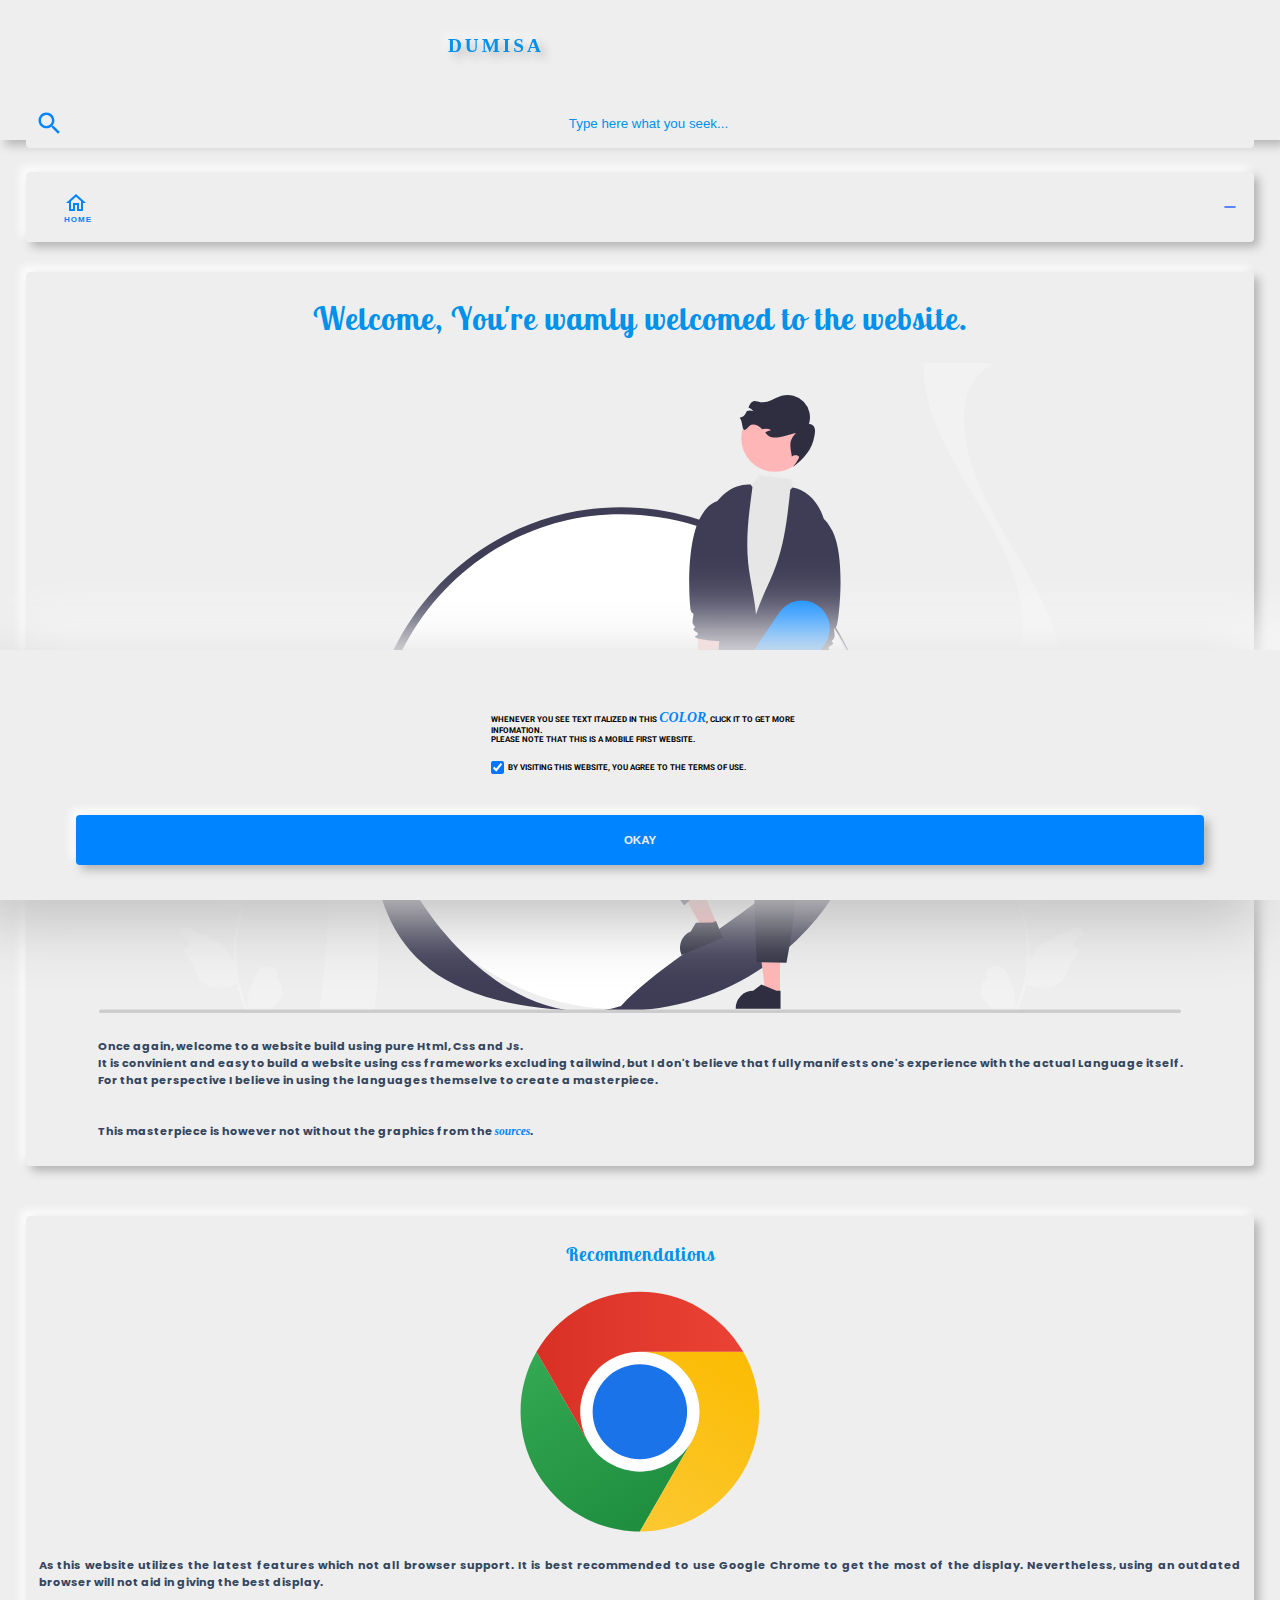
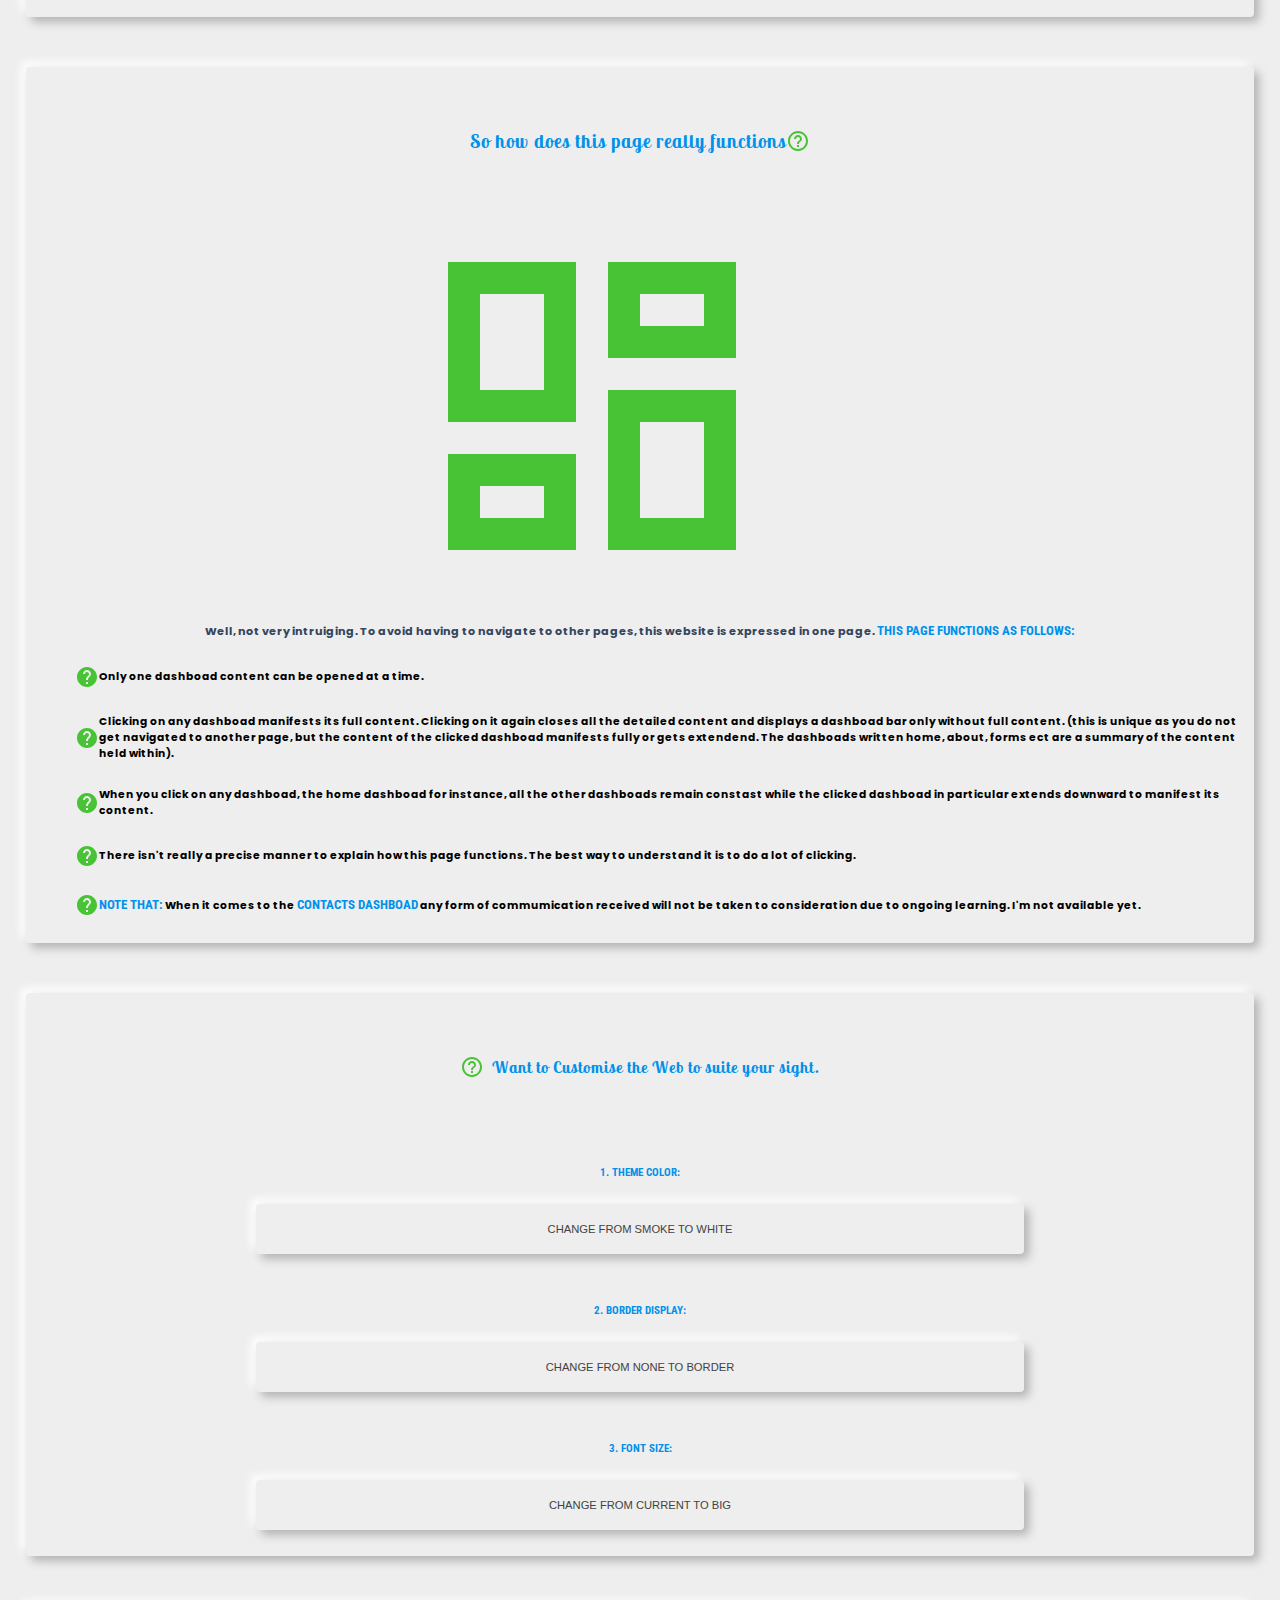
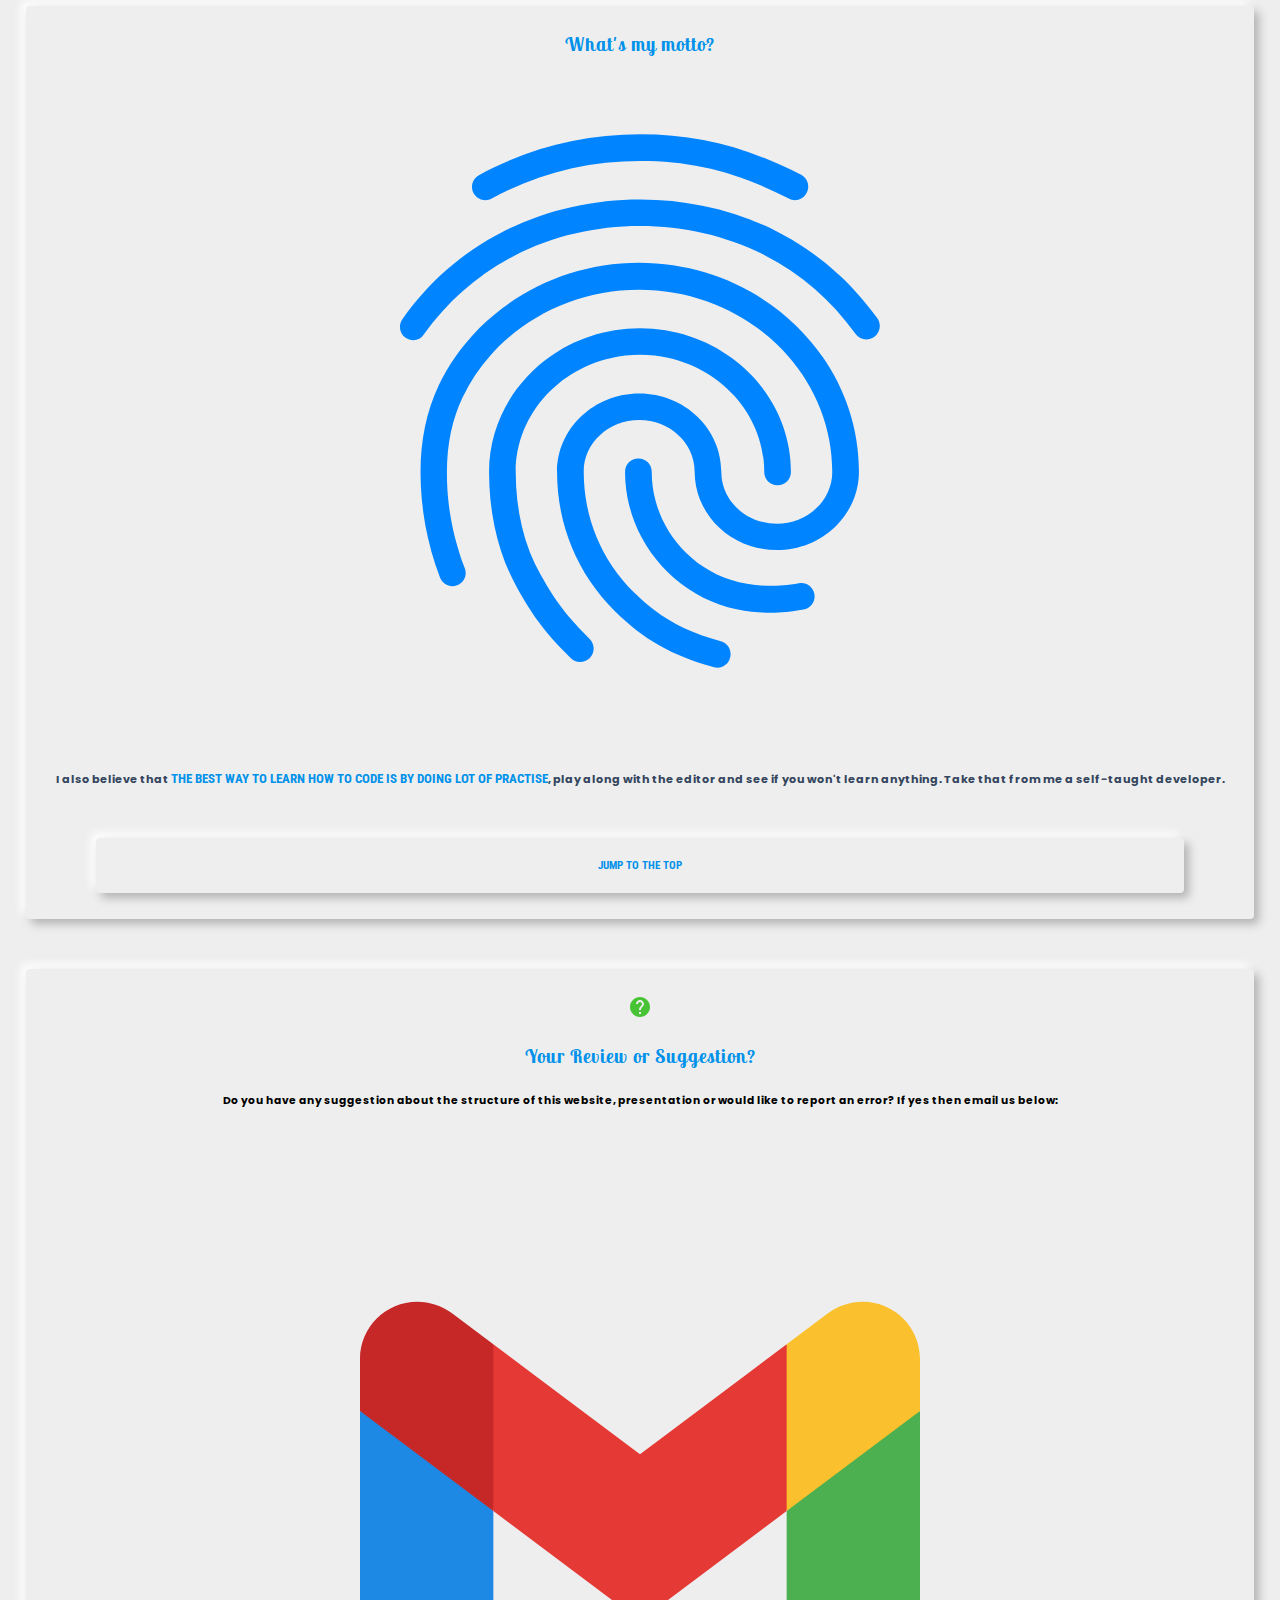
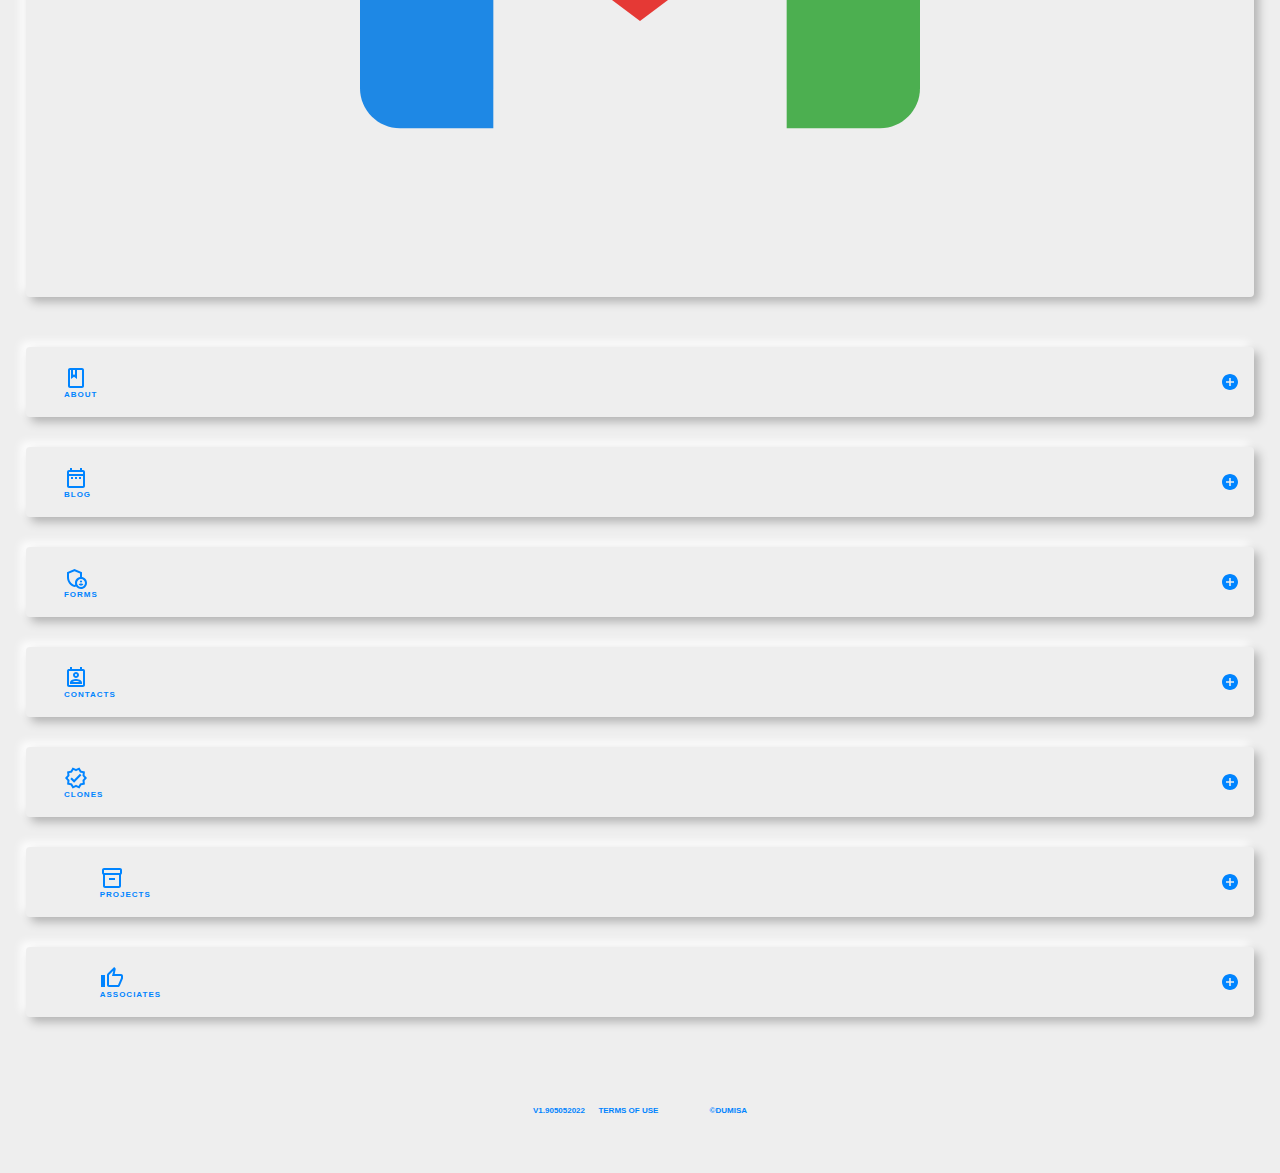
==== commit d6fe5d50: "Whole code update 5/05/22" ====
--- a/index.html
+++ b/index.html
@@ -42,7 +42,10 @@
 <!--logo-->
 <div class="logo flex-column">
 
-<h6 id="headered"><span class="letter sans">dumisa</span></h6>
+<header id="headered" class="flex-column">
+  
+<h6 class="letter bolder">dumisa</h6></header>
+
 </div>
 <!-- logo end-->
 
@@ -78,7 +81,7 @@
 <!--Template welcome-->
 <article class="template flex-column">
             
-<h1 class="lobster">Welcome to the website. <br />You're wamly welcomed&nbsp;&hearts;.</h1><br>
+<h1 class="lobster"><span id="greeting">Welcome</span><span id="greet-language" class="roboto-condensed-blue"></span>, You're wamly welcomed to the website.</h1><br>
   
 <img class="big" src="undraw_agree_re_hor9.svg" alt="" /><br>
 
@@ -86,7 +89,7 @@
 
 It is convinient and easy to build a website using css frameworks excluding tailwind, but I don't believe that fully manifests one's experience with the actual Language itself. 
 <br />For that perspective I believe in using the languages themselve to create a masterpiece.
-<br /><br /><br /> This masterpiece However is not without the images from the <span class="crutial image-sources"><big>sources</big></span>.</p>
+<br /><br /><br /> This masterpiece is however not without the graphics from the <span class="crutial image-sources"><big>sources</big></span>.</p>
 
 </article>
 
@@ -182,11 +185,36 @@
 <p>I also believe that  <span class="roboto-condensed-blue"><big>the best way to learn how to code is by doing lot of practise</big></span>, play along with the editor and see if you won't learn anything. Take that from me a self-taught developer.
 </p><br /><br />
 
-<a href="#"><button class="btn"><h5 class="sans">JUMP TO THE TOP</h5></button></a>
+<a href="#"><button class="btn"><h5 class="roboto-condensed-blue">JUMP TO THE TOP</h5></button></a>
 
 </article>
         
 <br /><br />
+
+<!--Template reviews-->
+<article class="template flex-column">
+
+<aside class="flex-column">
+  
+<img class="svg" src="/help_black_24dp.svg" alt="" /><br>
+  
+<h3 class="lobster">Your Review or Suggestion?</h3><br>
+  
+</aside>
+
+
+<h6>Do you have any suggestion about the structure of this website, presentation or would like to report an error? If yes then email us below:</h6>
+
+<br><br>
+
+
+<a class=" flex-row" href="mailto:dumisateam@gmail.com?subject=Review%20Or%20Feedback%20and%20Suggestion">
+                <img class="mage" src="icons8-gmail.svg" alt="IMAGE ERROR" /></a>
+        
+
+</article>
+
+<br><br>
 
 </section>
 <!--  HOME PAGE END -->
@@ -578,7 +606,7 @@
 
 <h5 class=" sans blue">A new version of the website has been updated!</h5><br />
 
-<h5 class="crutial version-one-one">(v1.520032022)
+<h5 class="crutial version-one-one">(v1.905052022)
             </h5>
 
 <br /><br />
@@ -1292,23 +1320,16 @@
 <!-- Quote generator-->
 <article class="template flex-column">
   
-<h3 class="lobster" id="random-quotes">Random Quotes Generator:</h3><br>
-
-<img class="quote-image mage round none" alt="image yet to load" /><br>
-
-<h5 class="roboto-condensed-blue quote-title">Randomly generated quote</h5><br>
-
-<aside class="flex-row gap">
-  
-<img class="svg" src="quotation-mark-svgrepo-com.svg" alt="" />
+<h3 class="lobster" id="random-quotes">Random Quotes Generator:</h3><br><br>
+
+<h6 class="roboto-condensed-blue quote-counter">Quote  Number</h6><br><br>
+
+<h5 class="roboto-condensed-blue quote-title">Owner of the Quote</h5><br><br>
+
 
 <h5 class="quote-content sans center">Sit sapiente numquam rerum suscipit cupiditate in non consectetur et exercitationem dolores non. </h5>
 
-<img class="svg" src="quotation-mark-svgrepo-com.svg" alt="" />
-
-</aside>
-
-<br>
+<br><br>
 
 <button class="quote-btn flex-row theme-btns"><img class="svg" src="autorenew_black_24dp.svg" alt="" /> &nbsp;Generate
 </button>
@@ -1386,13 +1407,12 @@
 <!--list start-->
 <article class="template flex-column">
 
-<h3 class="roboto-condensed-blue">List or Note Book</h3>
-
-<br><br>
-  
+<h3 class="lobster" contenteditable>List or Note Book</h3>
+
+<br>
 <ol id="list-item" class="ubuntu small"></ol>
 
-<br><br>
+<br>
 
 <div class="flex-row gap">
   
@@ -1537,14 +1557,14 @@
 
 <aside class="flex-start-row">
 
-<h6 class="sans">Whenever you see text italized in this<span class="policy-7 crutial">&nbsp;<big><big>color</big></big></span>, click it to get more infomation. <br>Please note that this is a mobile first website.</h6></aside>
+<h6 class="roboto uppercase smallest">Whenever you see text italized in this<span class="policy-7 crutial">&nbsp;<big><big>color</big></big></span>, click it to get more infomation. <br>Please note that this is a mobile first website.</h6></aside>
                  
 <aside class="flex-row">
 
 <input type="checkbox" checked id="accept-policy"  name="accept-policy">&nbsp;
 
 <label for="accept-policy">
-<h6 class="sans">By visiting this website, you agree to the Terms of use.</h6></label>
+<h6 class="roboto uppercase smallest">By visiting this website, you agree to the Terms of use.</h6></label>
 
 </aside></div>
 
@@ -1606,11 +1626,9 @@
 
 <h6 class="ubuntu content-three">
 
-vexels,
-
-Bitscape, hyperproof &
-
-Dribble
+undraw,
+
+font&nbsp;awesome & google&nbsp;fonts
 
 </h6></div>
 
@@ -1621,7 +1639,7 @@
 
 <img class="iconic" src="new_releases_black_24dp.svg" alt="IMG ERROR" /><br />
 
-<h6 class="ubuntu">This is version one point six of the website. <span class="roboto-condensed-blue"><big>version 1.6 of 01 Apr 2022 abbreviated as v1.601042022</big></span>, named after the day its modification began.<!--<br /><br /> Download the older versions 1.1-1.4 zip below:--></h6><br />
+<h6 class="ubuntu">This is version one point six of the website. <span class="roboto-condensed-blue"><big>version 1.9 of 05 May 2022 abbreviated as v1.905052022</big></span>, named after the day its modification began. A neumorphic effect with customisable text size, border and theme color. <!--<br /><br /> Download the older versions 1.1-1.4 zip below:--></h6><br />
 
 </div>
 
--- a/pop.css
+++ b/pop.css
@@ -203,7 +203,7 @@
 
 .h-nav {
     font-family: Arial, Helvetica, sans-serif;
-    color: var(--black);
+    color: var(--orchid);
     font-size: var(--smallest);
     font-weight: bolder;
     letter-spacing: 1px;
@@ -213,6 +213,7 @@
 .lobster{
 font-family: 'Lobster Two', sans-serif;
 color: var(--blue);
+letter-spacing: 1px;
 }
 
 .roboto-condensed-blue{
@@ -254,9 +255,9 @@
     font-size: 1.2rem;
     text-transform: uppercase;
     font-weight: bolder;
-    font-family: Arial, Helvetica, sans-serif;
+    font-family: Tahoma;
     letter-spacing: 3px;
-    color: var(--orchid);
+    color: var(--blue);
 }
 
 .nav-dumisa,.terming,.sakhile-dumisa {
@@ -313,6 +314,10 @@
     background: var(--theme);
 }
 
+#search::placeholder{
+  color: var(--blue);
+}
+
 .search-img {
     transform: scale(.4);
     position: absolute;
@@ -491,10 +496,6 @@
     width: 50px;
 }
 
-.logo .letter{
-  color: var(--orchid);
-}
-
 .svg-1 .letter {
     color: var(--orchid);
     text-shadow: 1px 1px 1px var(--dark);
@@ -671,11 +672,12 @@
     margin-bottom: 7vh;
     box-shadow: var(--shadow);
     border-radius: 4px;
+    border: var(--border);
 }
 
 #home .template{
   background: var(--theme);
-  border-radius: none;
+  border: var(--border);
   border-radius: 4px;
 }
 
@@ -944,6 +946,10 @@
     margin-left: 40px;
 }
 
+#greet-language{
+  font-size: var(--smallest);
+}
+
 .good-name,.good-email,.good-no,.good-pwd,.good-confirm {
     position: relative;
     left: 85%;
@@ -1045,10 +1051,6 @@
     width: 96vw;
     height: 400px;
     background: var(--white)
-}
-
-.noshadow{
-    box-shadow: none;
 }
 
 .round-3{
@@ -1111,7 +1113,8 @@
 
 #start,#pause,#clear,#decreament{
   background: var(--smoke);
-  border: var(--border);
+  border: .1px solid var(--blue);
+  border-radius: 4px;
   box-shadow: var(--shadow);
   width: 20vw;
   height: 50px;
@@ -1123,7 +1126,7 @@
 #list-value{
   width: 60vw;
   height: 45px;
-  border: .1px solid var(--gray);
+  border: .1px solid var(--blue);
   text-transform: capitalize;
   border-radius: 4px;
   background: var(--smoke);
@@ -1135,7 +1138,7 @@
 #delete-item,#add-item{
   width: 15vw;
   height: 45px;
-  border: .1px solid var(--gray);
+  border: .1px solid var(--blue);
   text-transform: capitalize;
   border-radius: 4px;
   background: var(--smoke);
@@ -1291,4 +1294,13 @@
   background: var(--smoke);
 }
 
-
+.uppercase{
+  text-transform: uppercase;
+}
+
+.smallest{
+  font-size: var(--smallest);
+}
+
+
+
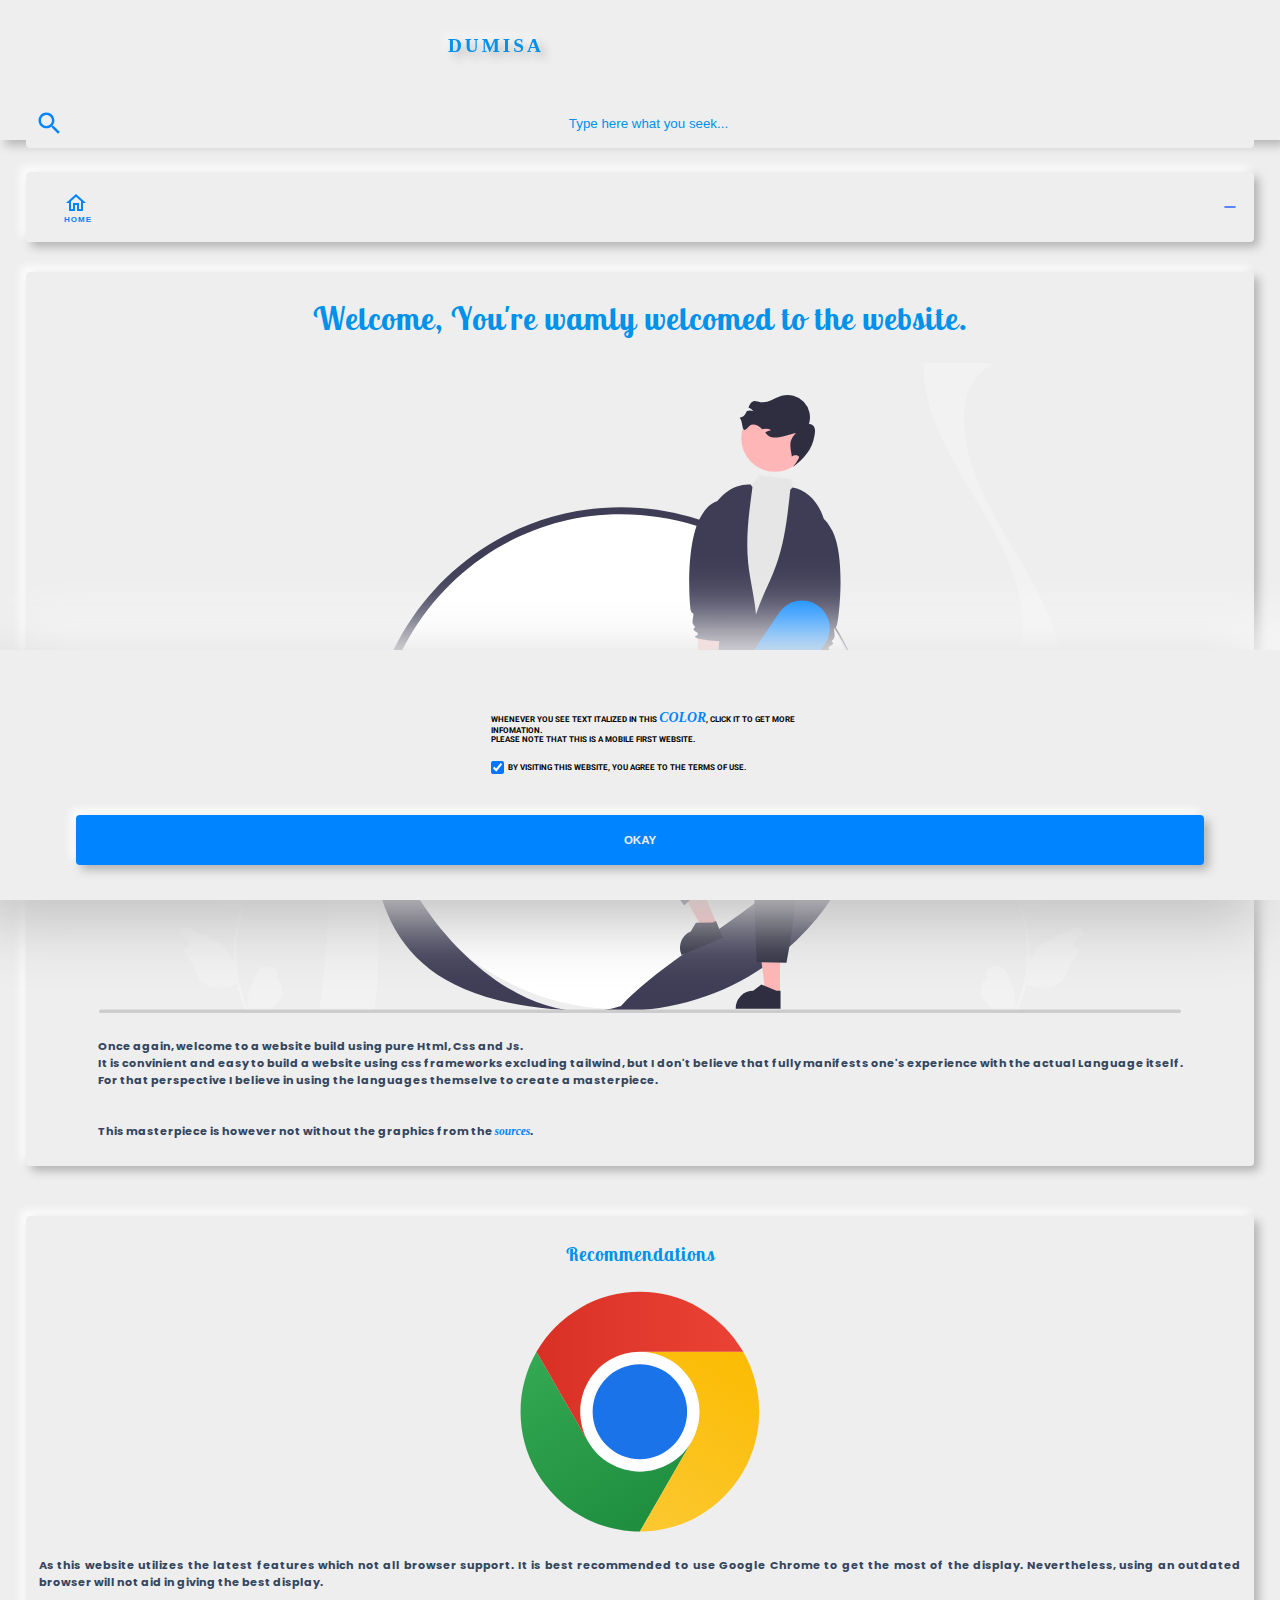
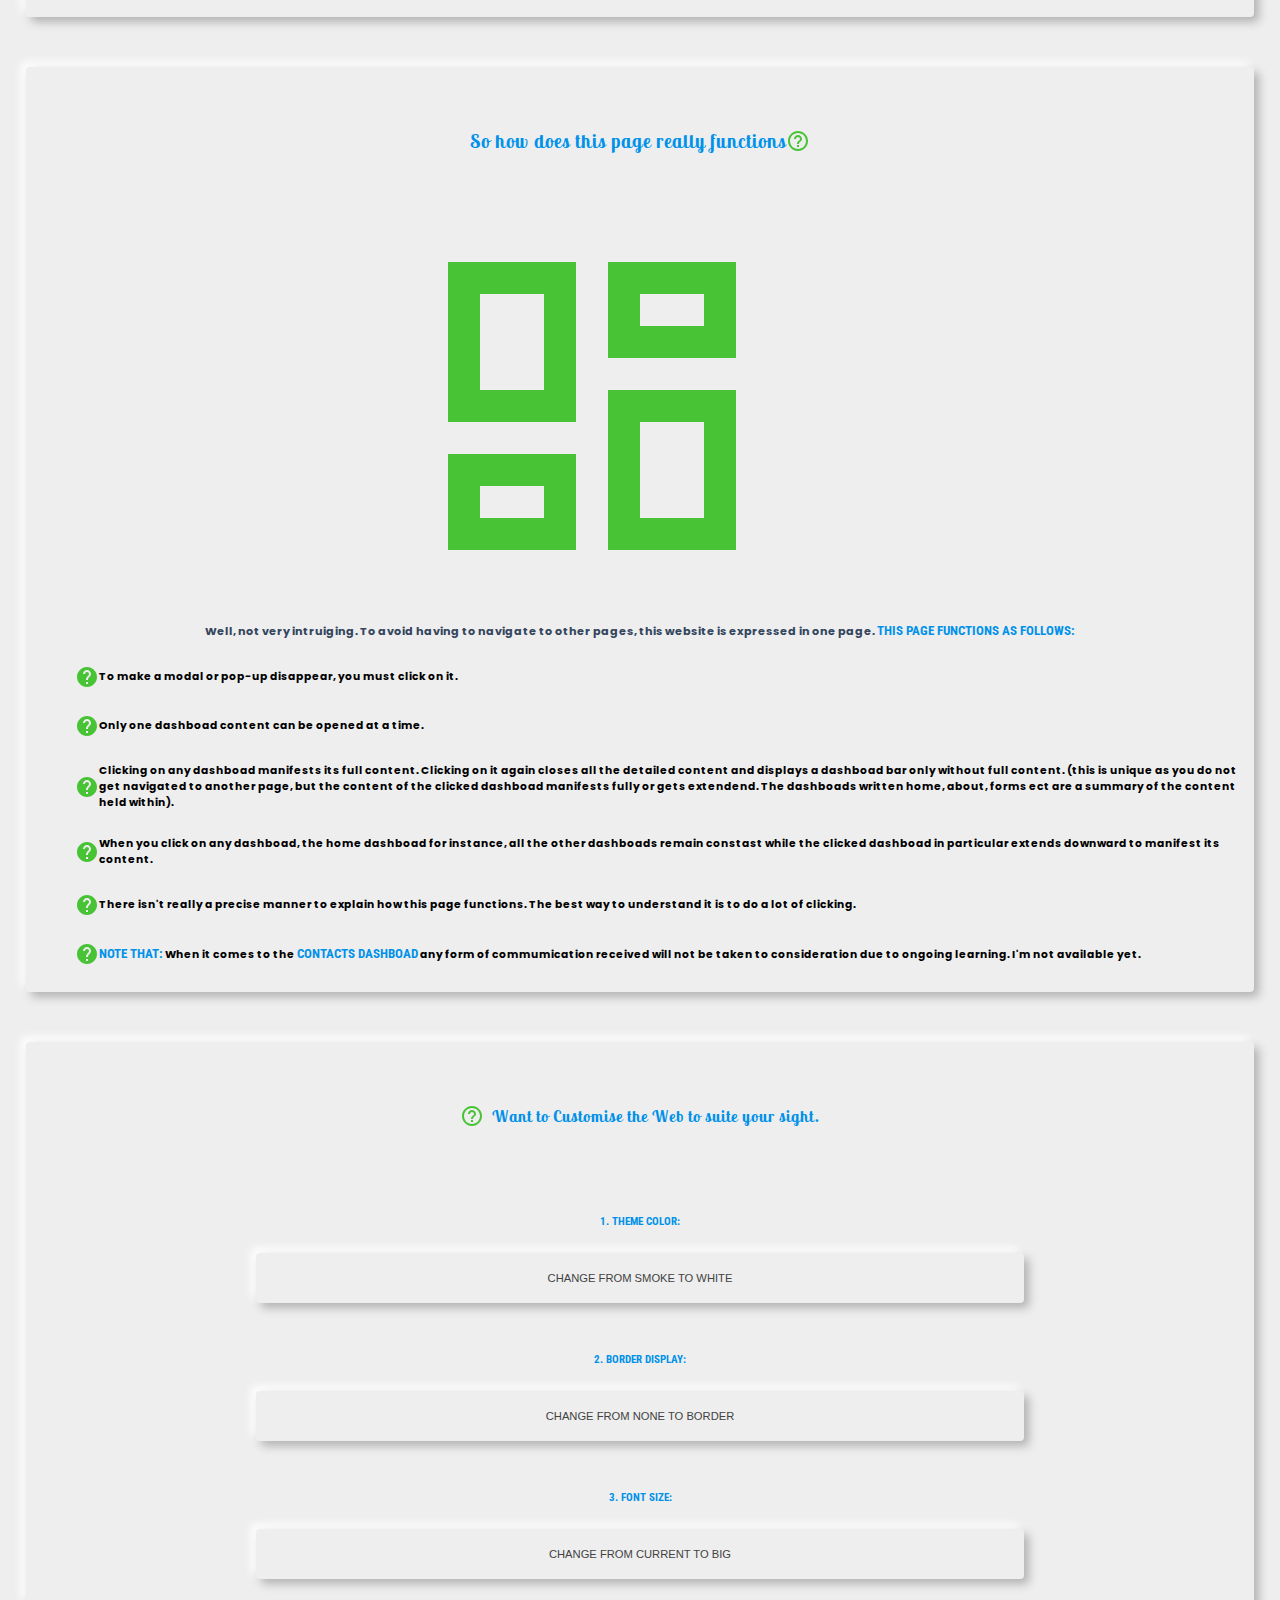
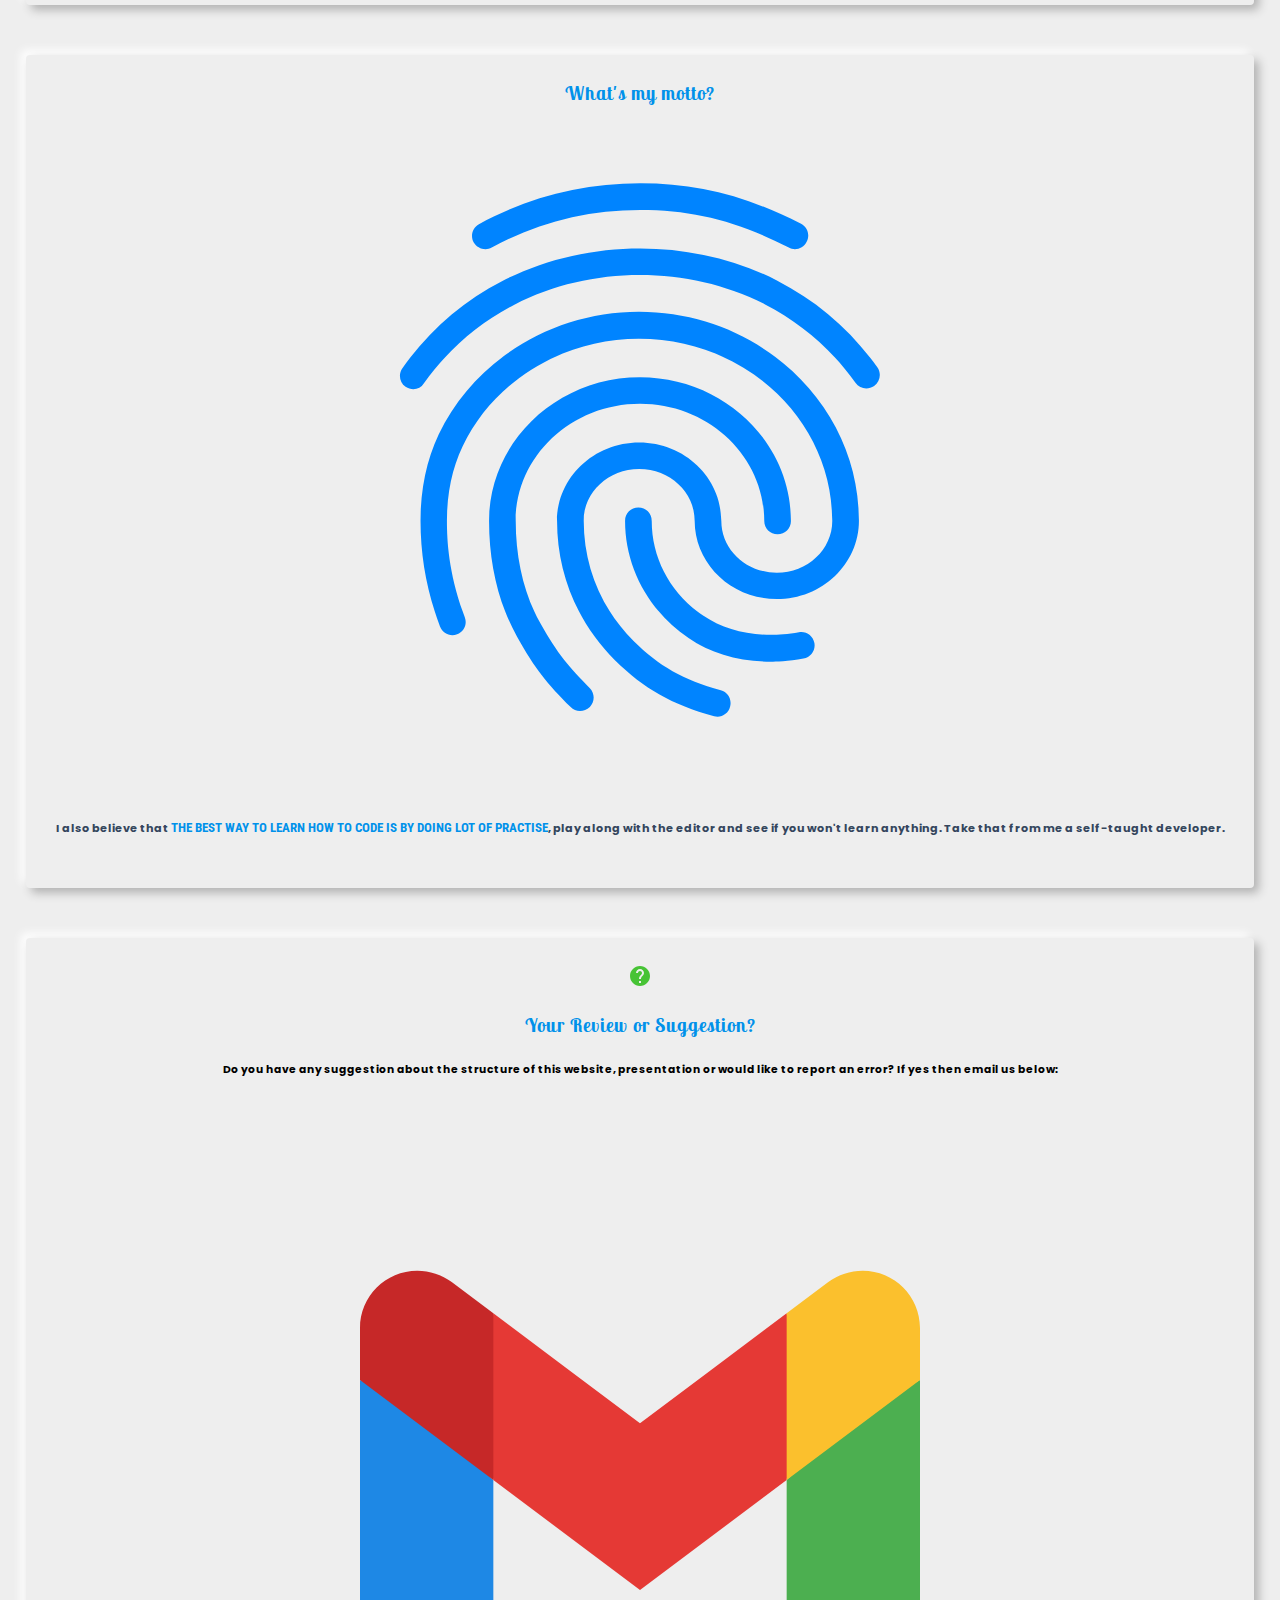
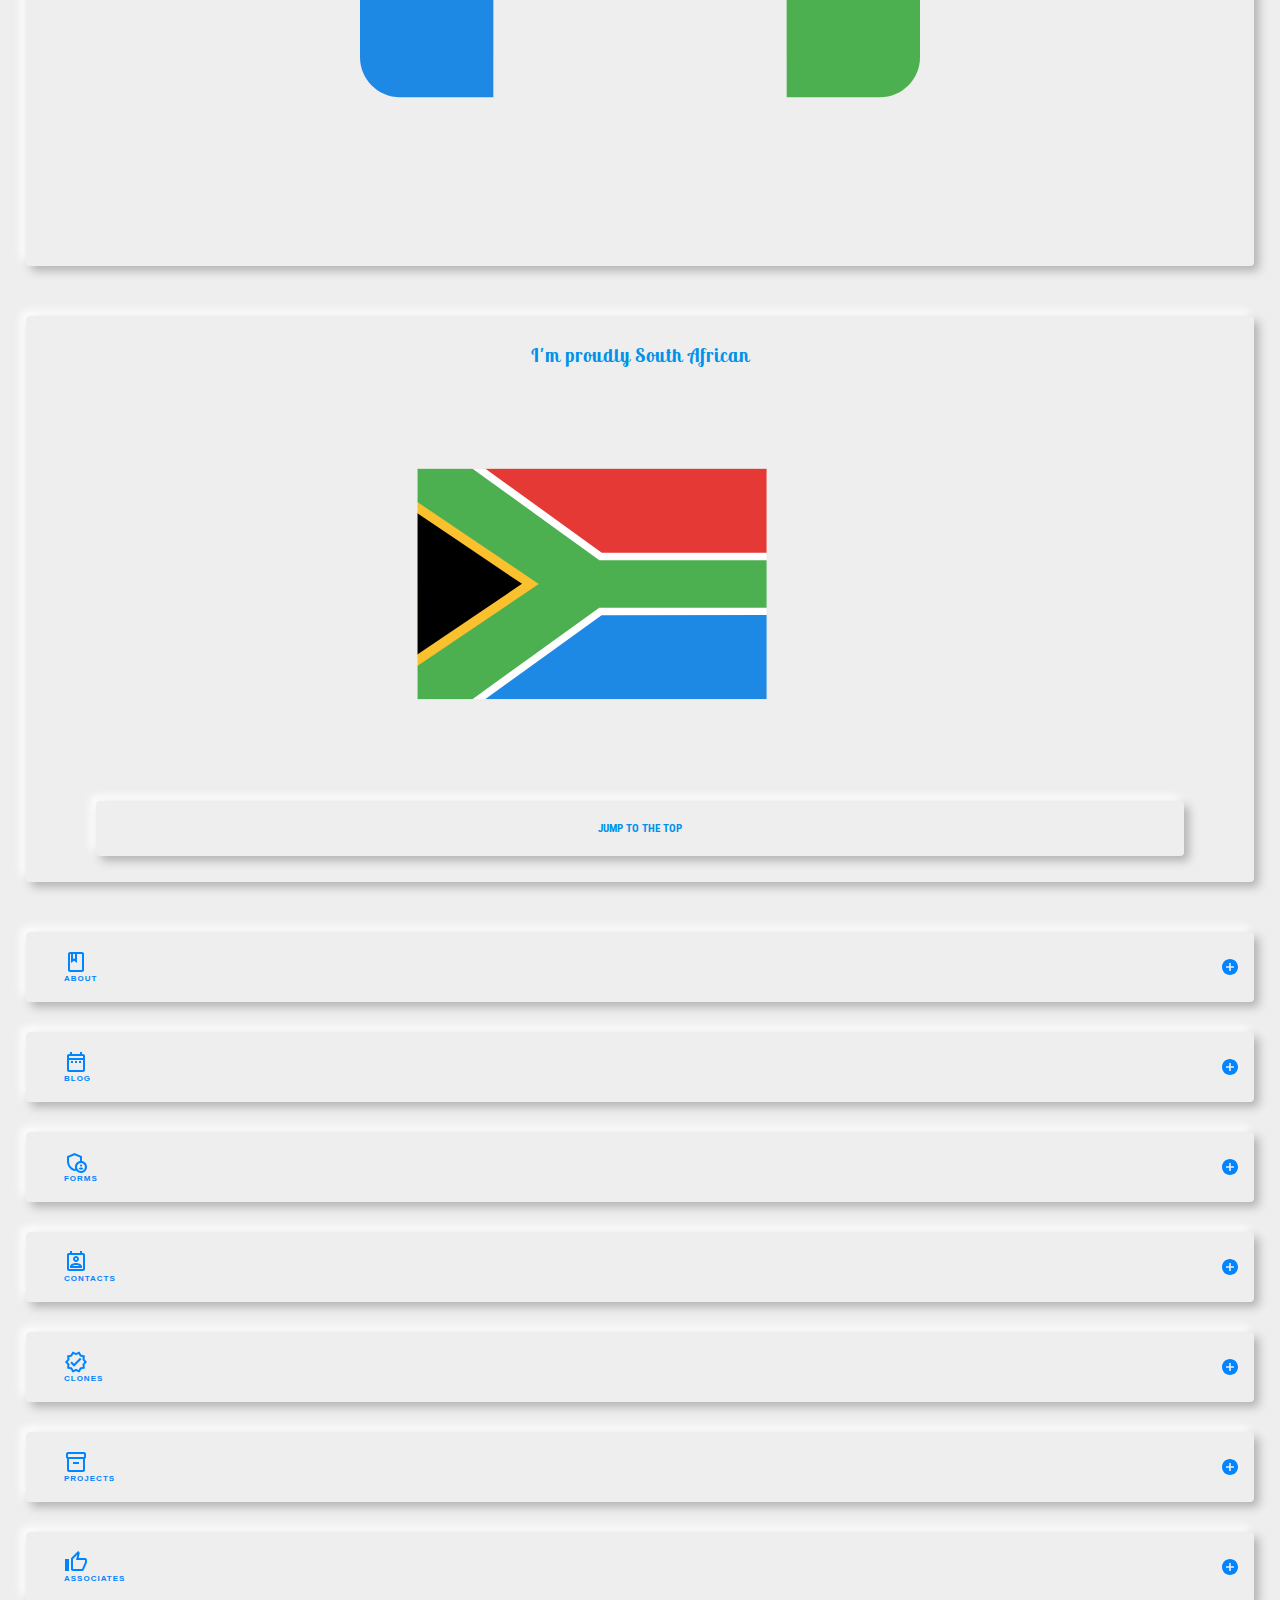
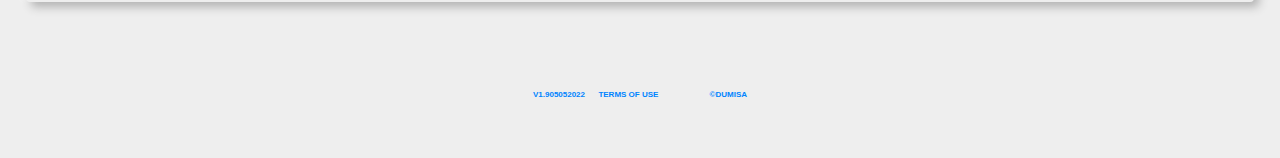
==== commit ed51bf26: "update 2" ====
--- a/index.html
+++ b/index.html
@@ -127,6 +127,8 @@
 
 <ul type="none">
 
+<li class="flex-start-row"><img class="svg" src="help_black_24dp.svg" alt="" /><h6>To make a modal or pop-up disappear, you must click on it.</h6></li><br />
+
 <li class="flex-start-row"><img class="svg" src="help_black_24dp.svg" alt="" /><h6>Only one dashboad content can be opened at a time.</h6></li><br />
 
 <li class="flex-start-row"><img class="svg" src="help_black_24dp.svg" alt="" /><h6>Clicking on any dashboad manifests its full content. Clicking on it again closes all the detailed content and displays a dashboad bar only without full content. (this is unique as you do not get navigated to another page, but the content of the clicked dashboad manifests fully or gets extendend. The dashboads written home, about, forms ect are a summary of the content held within).</h6></li><br />
@@ -183,9 +185,7 @@
 <br /><br />
 
 <p>I also believe that  <span class="roboto-condensed-blue"><big>the best way to learn how to code is by doing lot of practise</big></span>, play along with the editor and see if you won't learn anything. Take that from me a self-taught developer.
-</p><br /><br />
-
-<a href="#"><button class="btn"><h5 class="roboto-condensed-blue">JUMP TO THE TOP</h5></button></a>
+</p><br />
 
 </article>
         
@@ -212,6 +212,19 @@
                 <img class="mage" src="icons8-gmail.svg" alt="IMAGE ERROR" /></a>
         
 
+</article>
+
+
+<br><br>
+
+<!--Template reviews-->
+<article class="template flex-column">
+  
+<h3 class="lobster">I'm proudly South African</h3><br>
+
+<img class="size" src="/south-africa.svg" alt="" /><br>
+
+<a href="#"><button class="btn"><h5 class="roboto-condensed-blue">JUMP TO THE TOP</h5></button></a>
 </article>
 
 <br><br>
@@ -1269,13 +1282,11 @@
 <!--  CLONES PAGE END -->
 
 <!--  PROJECTS PAGE -->
-<a class="nav-item projects flex-start-row" href="#">
-
-<main class="flex-start">
+<a class="nav-item projects flex-start" href="#">
 
 <img class="svg" src="inventory_2_black_24dp.svg" alt="" />
 
-<h6 class="h-nav">projects</h6></main>
+<h6 class="h-nav">projects</h6>
 
 <img class="projects-open" src="add_circle_black_24dp.svg" alt="a" />
 
@@ -1287,7 +1298,7 @@
 <article class="template flex-column">
    
 <br>
-<h3 class="roboto-condensed-blue">RGB Generator:</h3><br>
+<h3 class="lobster">RGB Generator:</h3><br>
 
 <h6 class="none">Hi, my name is colorRange, or you can just call me Rangee. With your help today, we'll generate rgb colors. To accomplish that, I ask you to swipe the ranges below to generate an rgb color. The generated color will be the background of last small box underneath the blue ranges.
 </h6><br>
@@ -1431,7 +1442,7 @@
   
 <img class="svg" src="/warning_black_24dp.svg" alt="" />  
   
-<h6 class="sans blue">Should you aim to delete an item, type its number and press delete!</h6>
+<h5 class="sans blue">Should you aim to delete an item, type its number and press delete!</h5>
 
 </div>
 
@@ -1440,18 +1451,60 @@
 <!--list start end-->
 
 <br><br /><br>
+
+<!--hexidecimal generator-->
+<article class="template flex-column"><br>
+
+<h3 class="lobster">Hexidecimal Generator:</h3><br>
+
+<aside class="flex-row">
+<h6 class="roboto-condensed-blue oneh"></h6>&nbsp;&nbsp;
+<input type="range" name="hex-1" id="hex-1" min="0" max="15" class="ranged"><br>
+</aside>
+
+<aside class="flex-row">
+<h6 class="roboto-condensed-blue twoh"></h6>&nbsp;&nbsp;
+<input type="range" name="hex-2" id="hex-2" min="0" max="15" value="225" class="ranged"><br>
+</aside>
+
+<aside class="flex-row">
+<h6 class="roboto-condensed-blue threeh"></h6>&nbsp;&nbsp;
+<input type="range" name="hex-3" id="hex-3" min="0" max="15" value="0" class="ranged">
+</aside>
+  
+<aside class="flex-row">
+<h6 class="roboto-condensed-blue fourh"></h6>&nbsp;&nbsp;
+<input type="range" name="hex-4" id="hex-4" min="0" max="15" value="0" class="ranged">
+</aside>
+
+<aside class="flex-row">
+<h6 class="roboto-condensed-blue fiveh"></h6>&nbsp;&nbsp;
+<input type="range" name="hex-5" id="hex-5" min="0" max="15" value="0" class="ranged">
+</aside>
+  
+<aside class="flex-row">
+<h6 class="roboto-condensed-blue sixh"></h6>&nbsp;&nbsp;
+<input type="range" name="hex-6" id="hex-6" min="0" max="15" value="0" class="ranged">
+</aside><br>
+
+<h6 class="roboto-condensed-blue flex-row">The color value is: <span class="hex-color-value"></span>&nbsp;&nbsp; <img class="svg" id="copy-hex" src="/copy.svg" alt="" />
+</h6><br />
+
+<div class="output-hex"></div>
+
+</article>
+<!--hexidecimal generator end-->
+<br><br><br>
 
 </section>
 <!--  PROJECTS PAGE END -->
 
 <!--  Associates PAGE -->
-<a class="nav-item associates flex-start-row" href="#">
-
-<main class="flex-start">
+<a class="nav-item associates flex-start" href="#">
 
 <img class="svg" src="thumb_up_off_alt_black_24dp.svg" alt="" />
 
-<h6 class="h-nav">Associates</h6></main>
+<h6 class="h-nav">Associates</h6>
 
 <img class="associates-open" src="add_circle_black_24dp.svg" alt="a" />
         
@@ -1578,34 +1631,27 @@
 
 <aside class="flex-row">
 
-<h4 class="roboto-condensed-blue">TERMS OF USE</h4>
-<br>
-</aside>
-
-
-
-<h6 class="flex-row sans">
-  
-<img class="svg" src="/thumb_up_off_alt_black_24dp.svg" alt="" />
-
+<h4 class="roboto-condensed-blue">TERMS OF USE</h4><br>
+
+</aside>
+  
+<h6 class="flex-row roboto">
+  
 &nbsp;You ackeknowledged that the images used in this page belong to the sources availed at the home.</h6>
 
-<h6 class="flex-row sans">
-  
-<img class="svg" src="/thumb_up_off_alt_black_24dp.svg" alt="" />
+<h6 class="flex-row roboto">
 
 &nbsp;You ackeknowledged that this is a personal website, therefore the source code is classified.</h6>
 
-<h6 class="flex-row sans">
-
-<img class="svg" src="/thumb_up_off_alt_black_24dp.svg" alt="" />
+<h6 class="flex-row roboto">
 
 &nbsp;You agreed to not going to use the contact infomation provided to spam or impose any cyber threat.</h6>
+
 </main></footer>
 
 </section>
 
-    
+
 <!-- POPUP-BOX -->
 <section class="pop flex-column none">
 
@@ -1639,7 +1685,7 @@
 
 <img class="iconic" src="new_releases_black_24dp.svg" alt="IMG ERROR" /><br />
 
-<h6 class="ubuntu">This is version one point six of the website. <span class="roboto-condensed-blue"><big>version 1.9 of 05 May 2022 abbreviated as v1.905052022</big></span>, named after the day its modification began. A neumorphic effect with customisable text size, border and theme color. <!--<br /><br /> Download the older versions 1.1-1.4 zip below:--></h6><br />
+<h6 class="ubuntu">This is version one point nine of the website. <span class="roboto-condensed-blue"><big>version 1.9 of 05 May 2022 abbreviated as v1.905052022</big></span>, named after the day its modification began. A neumorphic effect with customisable text size, border and theme color. <!--<br /><br /> Download the older versions 1.1-1.4 zip below:--></h6><br />
 
 </div>
 
@@ -1650,51 +1696,53 @@
   
 <h3 class="roboto-condensed-blue">DUMISA</h3><br>
 
-<img class="size round" src="/1a906fdd-3c65-4fbf-b43e-447157ace5fb.jpg" alt="" /><br>
-
-
-<p class="ubuntu"><big><big><big><big><span class="experience crutial"></span></big></big></big></big> years experience of web development.</p><br>
-
-</article>
-
-<br><br>
-
-<main class="svg-2 flex-row ">
-<article class="rank-html flex-column">
-
-<h6 class="html flex-row meter">
-
-<img class="svg" src="html-1.svg" alt="" /> 100%&nbsp;
-</h6>
-
-</article><br>
-
-<article class="rank-css flex-column">
-
-<h6 class="css flex-row meter">
-
-<img class="svg" src="css-3.svg" alt="" /> 98%&nbsp;</h6>
-
-</article><br>
-
-<article class="rank-js flex-column">
-  
-<h6 class="js flex-row meter">
-  
-<img class="svg" src="javascript-1.svg" alt="" /> 79%&nbsp;</h6>
-
-</article><br>
-
-<article class="rank-sass flex-column">
-  
-<h6 class="sass flex-row meter">
-  
-<img class="svg" src="icons8-sass-avatar.svg" alt="" /> 69%&nbsp;</h6>
-
-</article><br>
-
-
-<br /><br />
+<img class="size round" src="/1a906fdd-3c65-4fbf-b43e-447157ace5fb.jpg" alt="" /><br />
+
+<aside class="templated flex-row none gap">
+
+<img class="svg" src="html-1.svg" alt="" />
+
+<img class="svg" src="css-3.svg" alt="" />
+
+<img class="svg" src="javascript-1.svg" alt="" />
+
+<img class="svg" src="icons8-sass-avatar.svg" alt="" />
+
+</aside>
+
+<p class="roboto-condensed-blue blue"><big><big><big><big><span class="experience"></span></big></big></big></big> years experience of web development.</p>
+
+</article>
+
+<br><br>
+
+<main class="svg-2 flex-row  gap">
+
+<!--  Whatsapp -->
+<a href="https://wa.me/+27846708964?text=Hi%2C%20Dumisa%20Regards%20Freelancing" class="flex-column">
+<img class="svg" src="whatsapp-square-brands.svg" alt="IMAGE ERROR" /></a>
+
+
+<!--  Gmail -->
+<a class=" flex-row" href="mailto:dumisateam@gmail.com?subject=Interested%20In%20Your%20Freelancing">
+<img class="svg" src="envelope-solid.svg" alt="IMAGE ERROR" /></a>
+        
+        
+<!--Sololearn-->
+<a class="flex-column" href="https://www.sololearn.com/Profile/18680974/?ref=app">
+  <img class="svg" src="icons8-microsoft-edge.svg" alt="" />
+  </a>
+
+
+<!-- Guthub -->
+<a class="" href="https://github.com/DumDevSA">
+<img class="svg" src="git-alt-brands.svg" alt="IMAGE ERROR" /></a>
+
+
+<!-- linkIn -->
+<a class="" href="https://www.linkedin.com/in/minenhle-dumisa-341a95235">
+<img class="svg" src="linkedin-in-brands.svg" alt="IMAGE ERROR" /></a>
+      
 
 </main></div>
     
--- a/pop.css
+++ b/pop.css
@@ -51,7 +51,7 @@
     --white: #fefefe;
     --whitesmoke: #F7F7F7;
     --smoke: #eee;
-    --theme: #eeeeee;
+    --theme: #eee;
     --tomato: #FF3300;
     --orchid: #0084FF;
     --this: #0084FF;
@@ -1071,7 +1071,7 @@
   user-select: text;
 }
 
-.output-color{
+.output-color,.output-hex{
     background: var(--theme);
   width: 80vw;
   height: 40px;
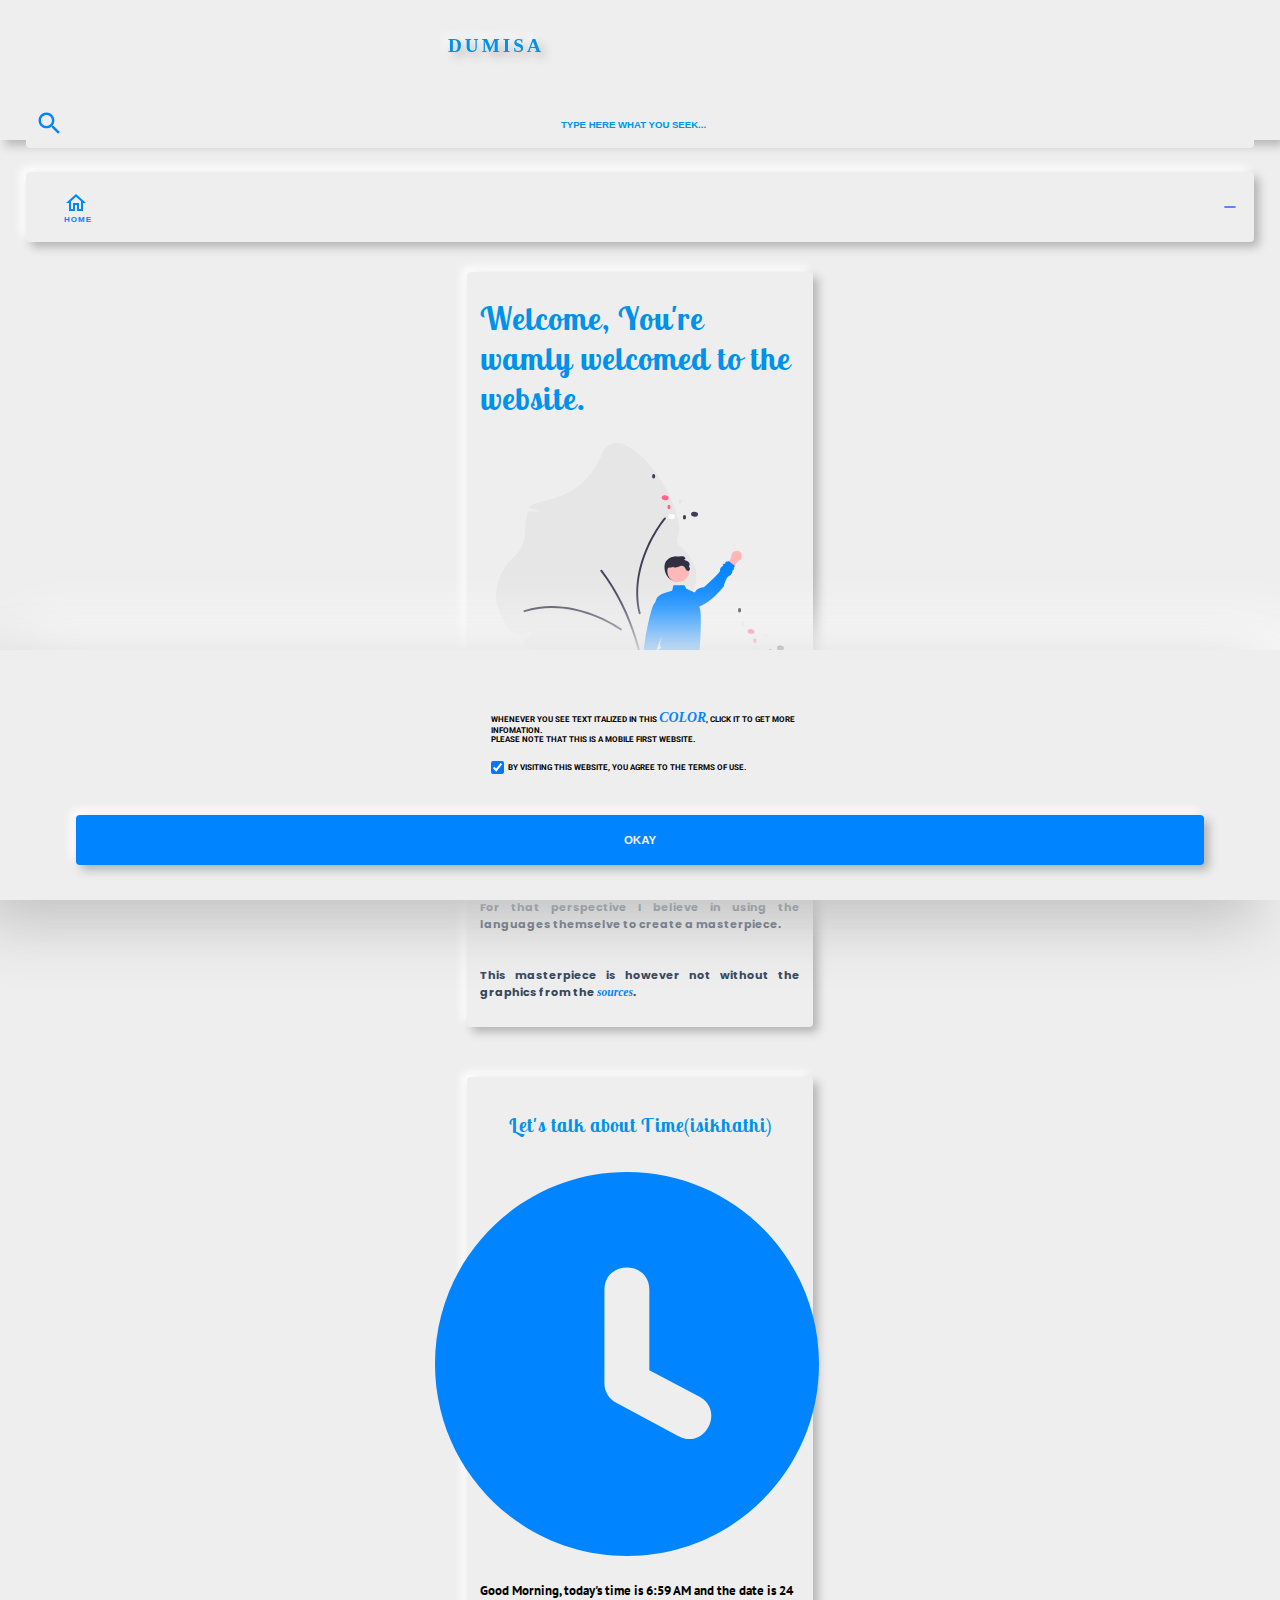
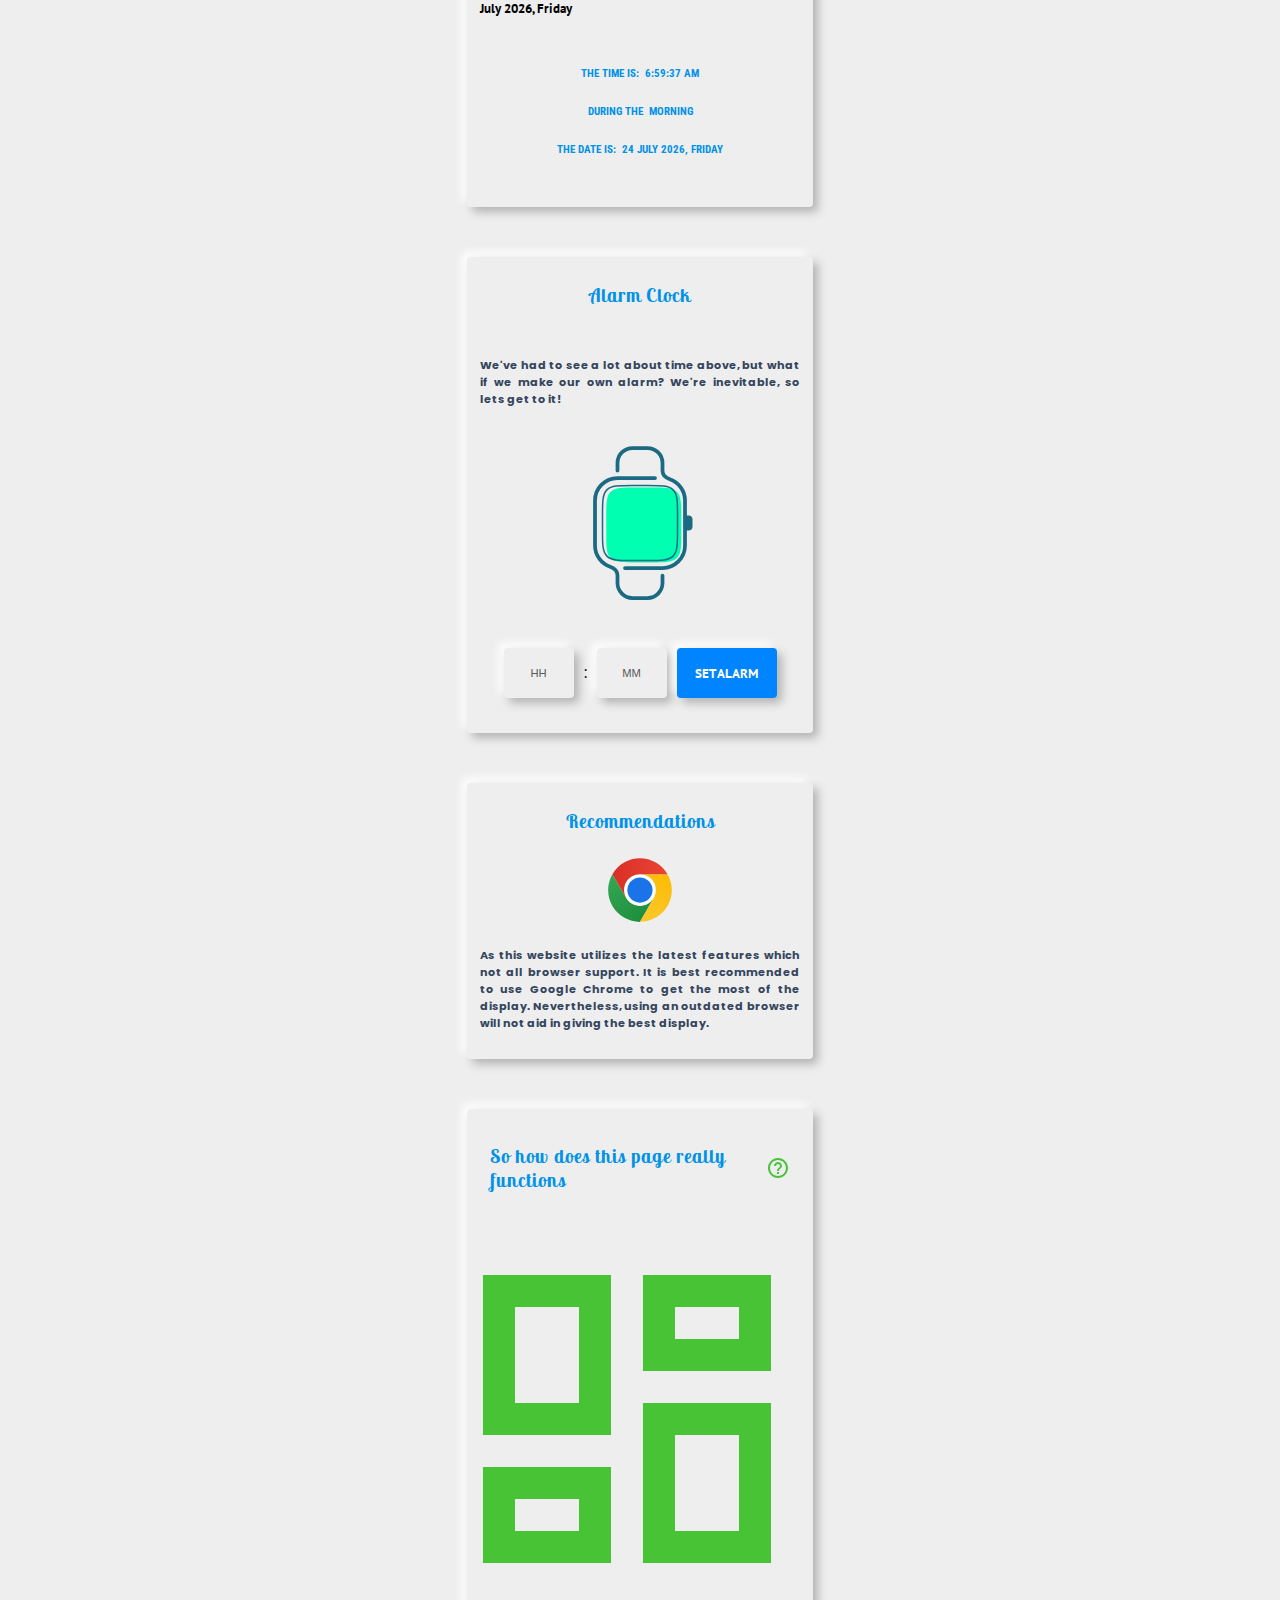
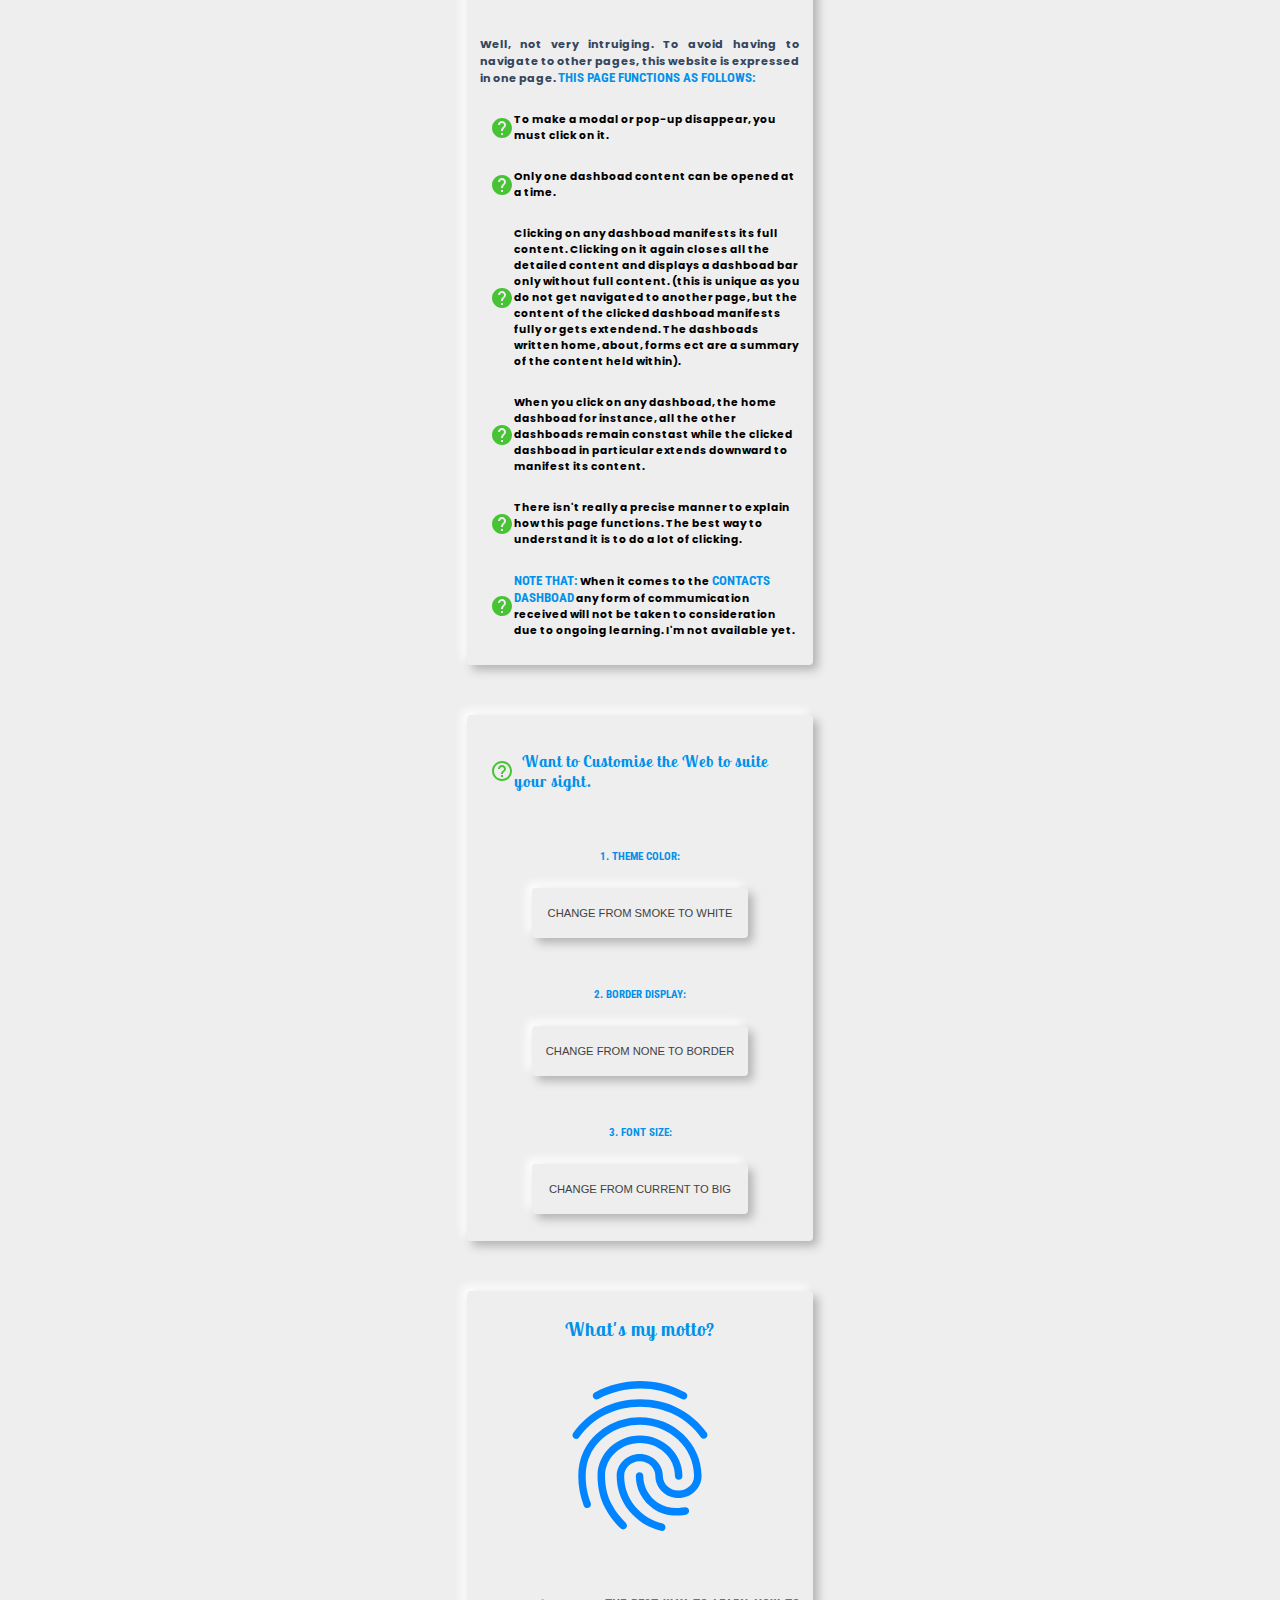
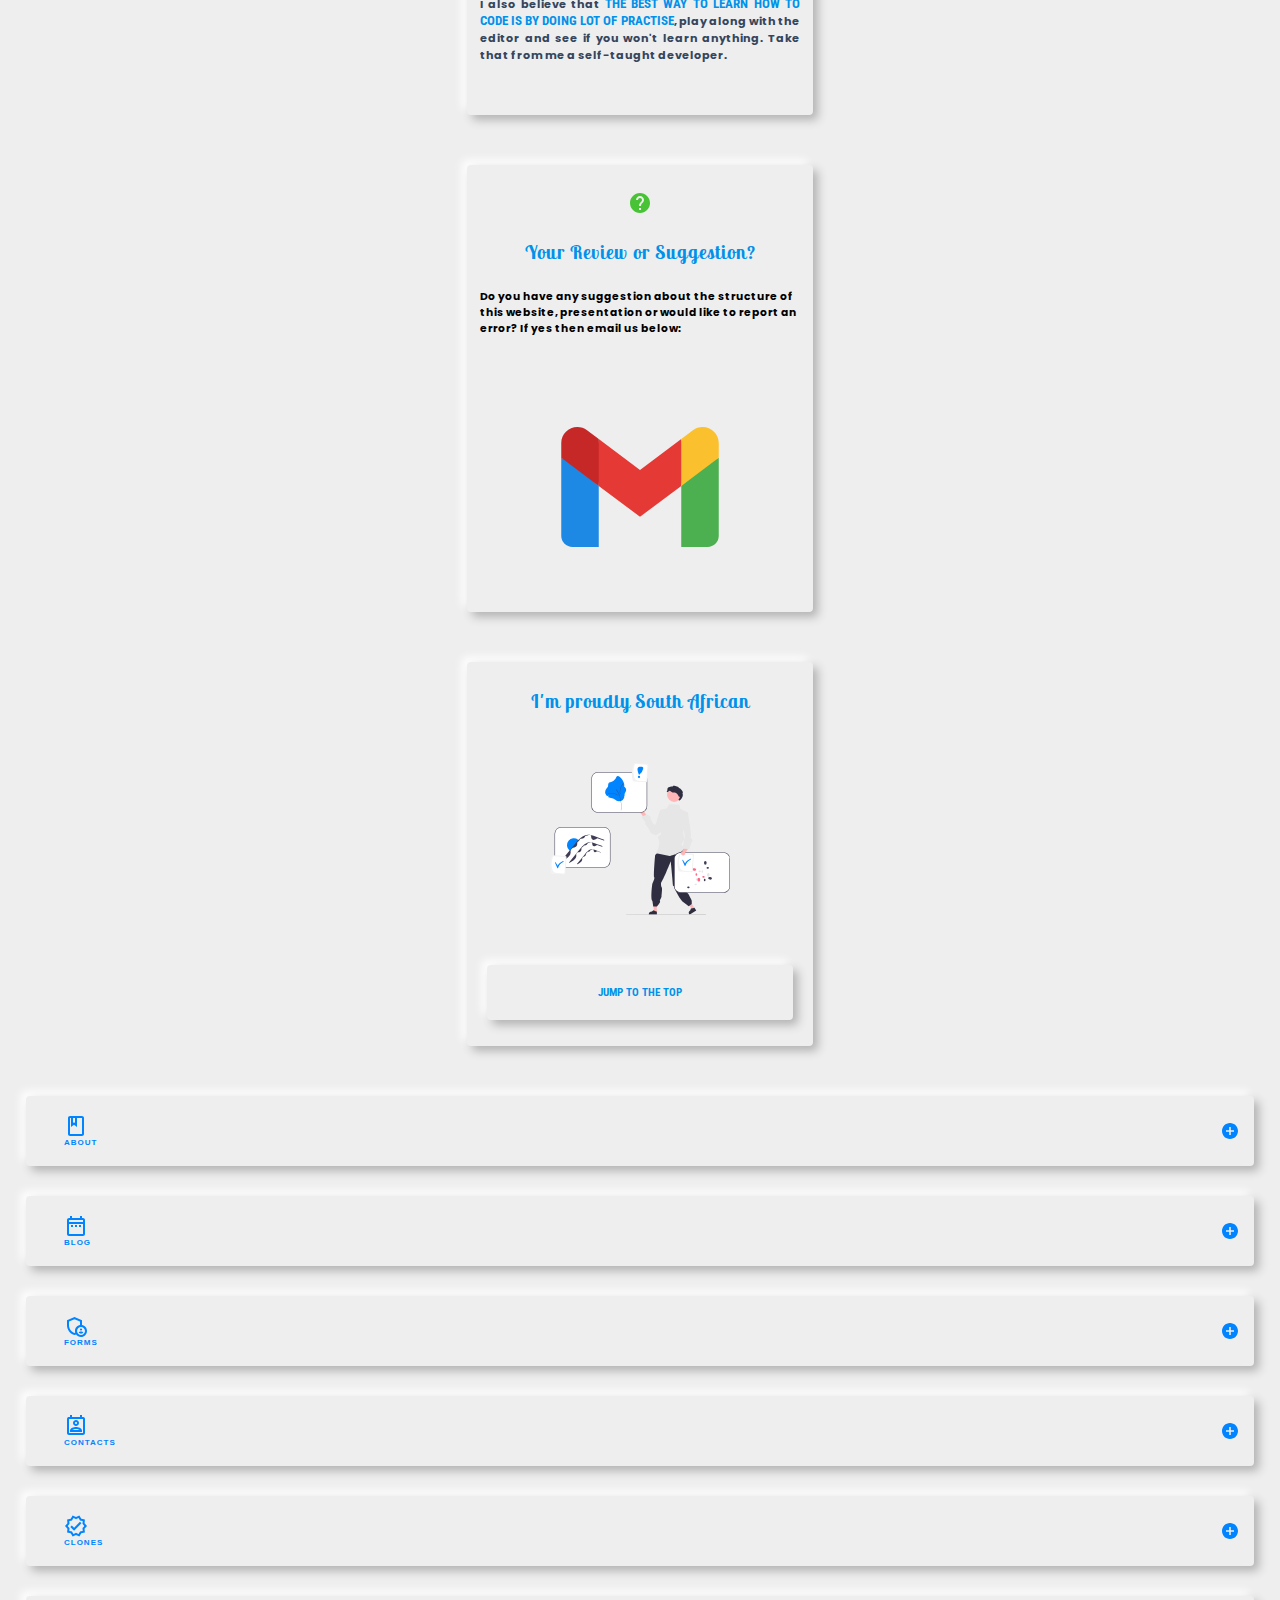
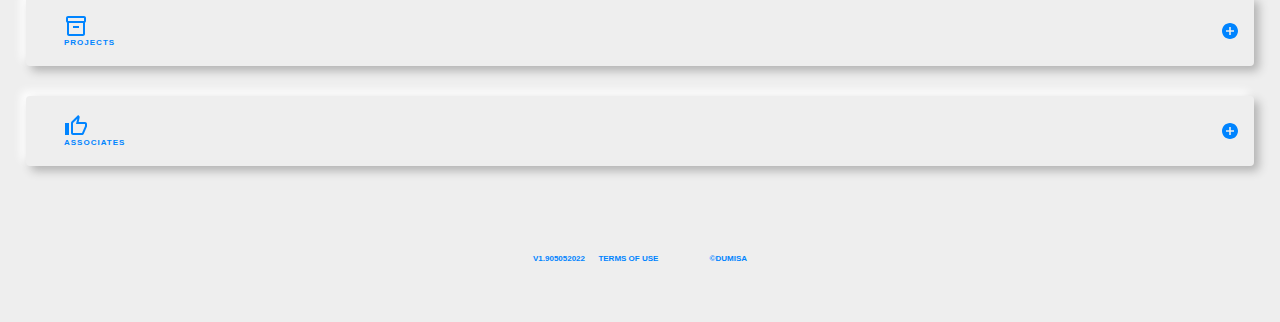
==== commit 20af2b24: "update 1" ====
--- a/index.html
+++ b/index.html
@@ -20,6 +20,7 @@
     content="width=device-width, initial-scale=1.0, maximum-scale=1.0, user-scalable=0">
     
 <meta name="theme-color" content="#eeeeee" />
+
 
 <link rel="stylesheet" href="pop.css" type="text/css" media="all" />
 
@@ -50,7 +51,7 @@
 <!-- logo end-->
 
 <!-- search bar start  -->
-<aside class="flex-row search-box">
+<aside class="flex-row search-box ">
 
 <input type="search" name="search" id="search" placeholder="Type here what you seek..." />
 
@@ -83,7 +84,7 @@
             
 <h1 class="lobster"><span id="greeting">Welcome</span><span id="greet-language" class="roboto-condensed-blue"></span>, You're wamly welcomed to the website.</h1><br>
   
-<img class="big" src="undraw_agree_re_hor9.svg" alt="" /><br>
+<img class="big" src="undraw_welcoming_re_x0qo.svg" alt="" /><br>
 
 <p>Once again, welcome to a website build using pure Html, Css and Js.<br />
 
@@ -95,6 +96,56 @@
 
 <br /><br />
 
+<!--Template time-->
+<article class="template flex-column">
+ 
+<div class="flex-row gap">
+
+<h3 class="lobster">Let's talk about Time(isikhathi)</h3>
+
+</div>
+ 
+ <br><img class="size" src="pending-clock.svg" alt="" /><br>
+
+<h5 class="sans">Good <span class="okuphelele"></span></h5>
+
+<br><br>
+<h6 class="roboto-condensed-blue">The time is:&nbsp; <span class="isikhathi"></span></h6><br>
+
+<h6 class="roboto-condensed-blue">During the&nbsp; <span class="umzuzu"></span></h6><br>
+
+<h6 class="roboto-condensed-blue">The date is:&nbsp; <span class="usuku"></span></h6><br>
+
+
+</article> 
+ 
+<br /><br />
+
+<!--Template Alarm-->
+<article class="template flex-column">
+  
+<h3 class="lobster">Alarm Clock</h3>
+<br><br>
+
+<p>We've had to see a lot about time above, but what if we make our own alarm? We're inevitable, so lets get to it!
+</p><br>
+  
+<img class="mage" src="watch-clock-apple-watch-svgrepo-com.svg" alt="" /><br>
+
+<aside class="flex-row gap">
+  
+<input type="text" name="time" id="time-hh" placeholder="HH" class="theme-btns time-btns center" maxlength="2">:
+  
+<input type="text" name="time" id="time-mm" placeholder="MM" class="theme-btns time-btns center" maxlength="2">
+
+<button class="sans alarm-set">Set Alarm</button>
+  
+</aside>
+
+</article>
+ 
+<br /><br />
+  
 <!--Template Recommendations-->
 <article class="template flex-column">
   
@@ -217,12 +268,12 @@
 
 <br><br>
 
-<!--Template reviews-->
+<!--Template pride-->
 <article class="template flex-column">
   
-<h3 class="lobster">I'm proudly South African</h3><br>
-
-<img class="size" src="/south-africa.svg" alt="" /><br>
+<h3 class="lobster">I'm proudly South African</h3><br><br>
+
+<img class="mage" src="undraw_inspiration_re_ivlv.svg" alt="" /><br><br>
 
 <a href="#"><button class="btn"><h5 class="roboto-condensed-blue">JUMP TO THE TOP</h5></button></a>
 </article>
@@ -996,7 +1047,7 @@
 Click the social icon you prefer to use as a reach-out. </h6><br>
 
 <!--Social Icons Box-->
-<header class="flex-row">
+<header class="flex-evenly">
 
 <!-- Null content  -->
 <li class="item none"></li>
@@ -1496,6 +1547,57 @@
 <!--hexidecimal generator end-->
 <br><br><br>
 
+
+<!--effect generator-->
+<article class="template flex-column">
+
+  <h3 class="lobster">Music Player:</h3><br><br>
+  
+  <h6 class="roboto-condensed-blue">Artist name</h6>
+
+
+<aside class="flex-column rotate gap">
+
+<meter min="0" max="100" value="100" class="effect-1" id="effect-1" ></meter>
+
+<meter min="0" max="100" value="100" class="effect-2" id="effect-2" ></meter>
+
+<meter min="0" max="100" value="100" class="effect-3" id="effect-3" ></meter>
+
+<meter min="0" max="100" value="100" class="effect-4" id="effect-4" ></meter>
+
+<meter min="0" max="100" value="100" class="effect-5" id="effect-5" ></meter>
+
+<meter min="0" max="100" value="100" class="effect-6" id="effect-6" ></meter>
+
+<meter min="0" max="100" value="100" class="effect-7" id="effect-7" ></meter>
+
+<meter min="0" max="100" value="100" class="effect-8" id="effect-8" ></meter>
+
+<meter min="0" max="100" value="100" class="effect-9" id="effect-9" ></meter>
+
+<meter min="0" max="100" value="100" class="effect-10" id="effect-10" ></meter>
+
+<meter min="0" max="100" value="100" class="effect-11" id="effect-11" ></meter>
+
+<meter min="0" max="100" value="100" class="effect-12" id="effect-12" ></meter>
+
+</aside>
+
+<aside class="flex-row gap-30 music-controls none">
+
+
+<img class="" src="previous-svgrepo-com.svg" alt="" />
+<img class="" src="play-button-svgrepo-com.svg" alt="" />
+<img class="" src="skip-svgrepo-com.svg" alt="" />
+
+
+</aside>
+
+</article>
+<!--effect end-->
+<br><br><br>
+
 </section>
 <!--  PROJECTS PAGE END -->
 
--- a/pop.css
+++ b/pop.css
@@ -133,6 +133,13 @@
     flex-direction: row;
 }
 
+.flex-evenly {
+  display: flex;
+  align-items: center;
+  justify-content: space-evenly;
+  flex-direction: row;
+}
+
 .flex-start {
     padding-left: 3%;
     display: flex;
@@ -186,7 +193,6 @@
     display: flex;
     position: fixed;
     top: 35px;
-    /*left: 5%;*/
     z-index: 3;
 }
 
@@ -285,7 +291,7 @@
 }
 
 .btn {
-    width: 85vw;
+    width: 306px;
     height: 55px;
     border: var(--border);
     box-shadow: var(--shadow);
@@ -315,7 +321,11 @@
 }
 
 #search::placeholder{
+  text-transform: uppercase;
   color: var(--blue);
+  font-size: .6rem;
+  font-weight: bolder;
+margin-left: 30px;
 }
 
 .search-img {
@@ -340,7 +350,6 @@
     z-index: 3;
     width: 100vw;
     height: 140px;
-    background: var(--gray);
     box-shadow: var(--shadow);
     background: var(--theme);
 }
@@ -450,7 +459,7 @@
 }
 
 .theme-btns{
-  width: 60vw;
+  width: 216px;
   height: 50px;
   background: var(--theme);
   border: var(--border); 
@@ -549,7 +558,7 @@
     width: 90%;
     height: 50px;
     background: var(--orchid);
-    color: var(--smoke);
+    color: var(--theme);
     border: none;
     box-shadow: var(--shadow);
     border-radius: 4px;
@@ -631,7 +640,7 @@
 }
 
 .mage {
-    width: 50vw;
+    width: 180px;
 }
 
 .img {
@@ -639,7 +648,7 @@
 }
 
 .big {
-    width: 90%;
+    width: 288px;
 }
 
 .size {
@@ -980,7 +989,7 @@
 }
 
 .template{
-    width: 96vw;
+    width: 346px;
     padding: 4%;
     padding-top: 8%;
     padding-bottom: 8%;
@@ -1086,7 +1095,7 @@
   width: 100vw;
   min-height: 100px;
   max-height: 301px;
-  background: var(--smoke);
+  background: var(--theme);
   z-index: 4;
   box-shadow: var(--shadow);
   padding: 10px;
@@ -1112,7 +1121,7 @@
 }
 
 #start,#pause,#clear,#decreament{
-  background: var(--smoke);
+  background: var(--theme);
   border: .1px solid var(--blue);
   border-radius: 4px;
   box-shadow: var(--shadow);
@@ -1129,7 +1138,7 @@
   border: .1px solid var(--blue);
   text-transform: capitalize;
   border-radius: 4px;
-  background: var(--smoke);
+  background: var(--theme);
   box-shadow: var(--shadow);
   padding-left: 10px;
   padding-left: 10px;
@@ -1141,7 +1150,7 @@
   border: .1px solid var(--blue);
   text-transform: capitalize;
   border-radius: 4px;
-  background: var(--smoke);
+  background: var(--theme);
   box-shadow: var(--shadow);
   text-align: center;
 }
@@ -1195,7 +1204,42 @@
 margin-left: 30px;
 }
 
-
+.rotate{
+  transform: rotate(270deg);
+}
+
+.rotate ::-webkit-meter-bar{
+  width: 150px;
+  height: 20px;
+  background: var(--theme);
+  border: none;
+  border-radius: 4px;
+}
+
+.rotate ::-webkit-meter-optimum-value {
+  border-radius: 4px;
+  background: var(--blue);
+}
+
+.music-controls{
+  margin-top: -90px;
+}
+
+.time-btns{
+  width: 70px;
+}
+
+.alarm-set{
+  background: var(--orchid);
+  color: var(--white);
+  font-weight: bolder;
+  width: 100px;
+  height: 50px;
+  border: none;
+  text-transform: uppercase;
+  border-radius: 4px;
+  box-shadow: var(--shadow);
+}
 
 
 
@@ -1291,7 +1335,7 @@
 }
 
 .bg-smoke{
-  background: var(--smoke);
+  background: var(--theme);
 }
 
 .uppercase{
@@ -1302,5 +1346,8 @@
   font-size: var(--smallest);
 }
 
-
-
+.gap-30{
+  gap: 30px;
+}
+
+
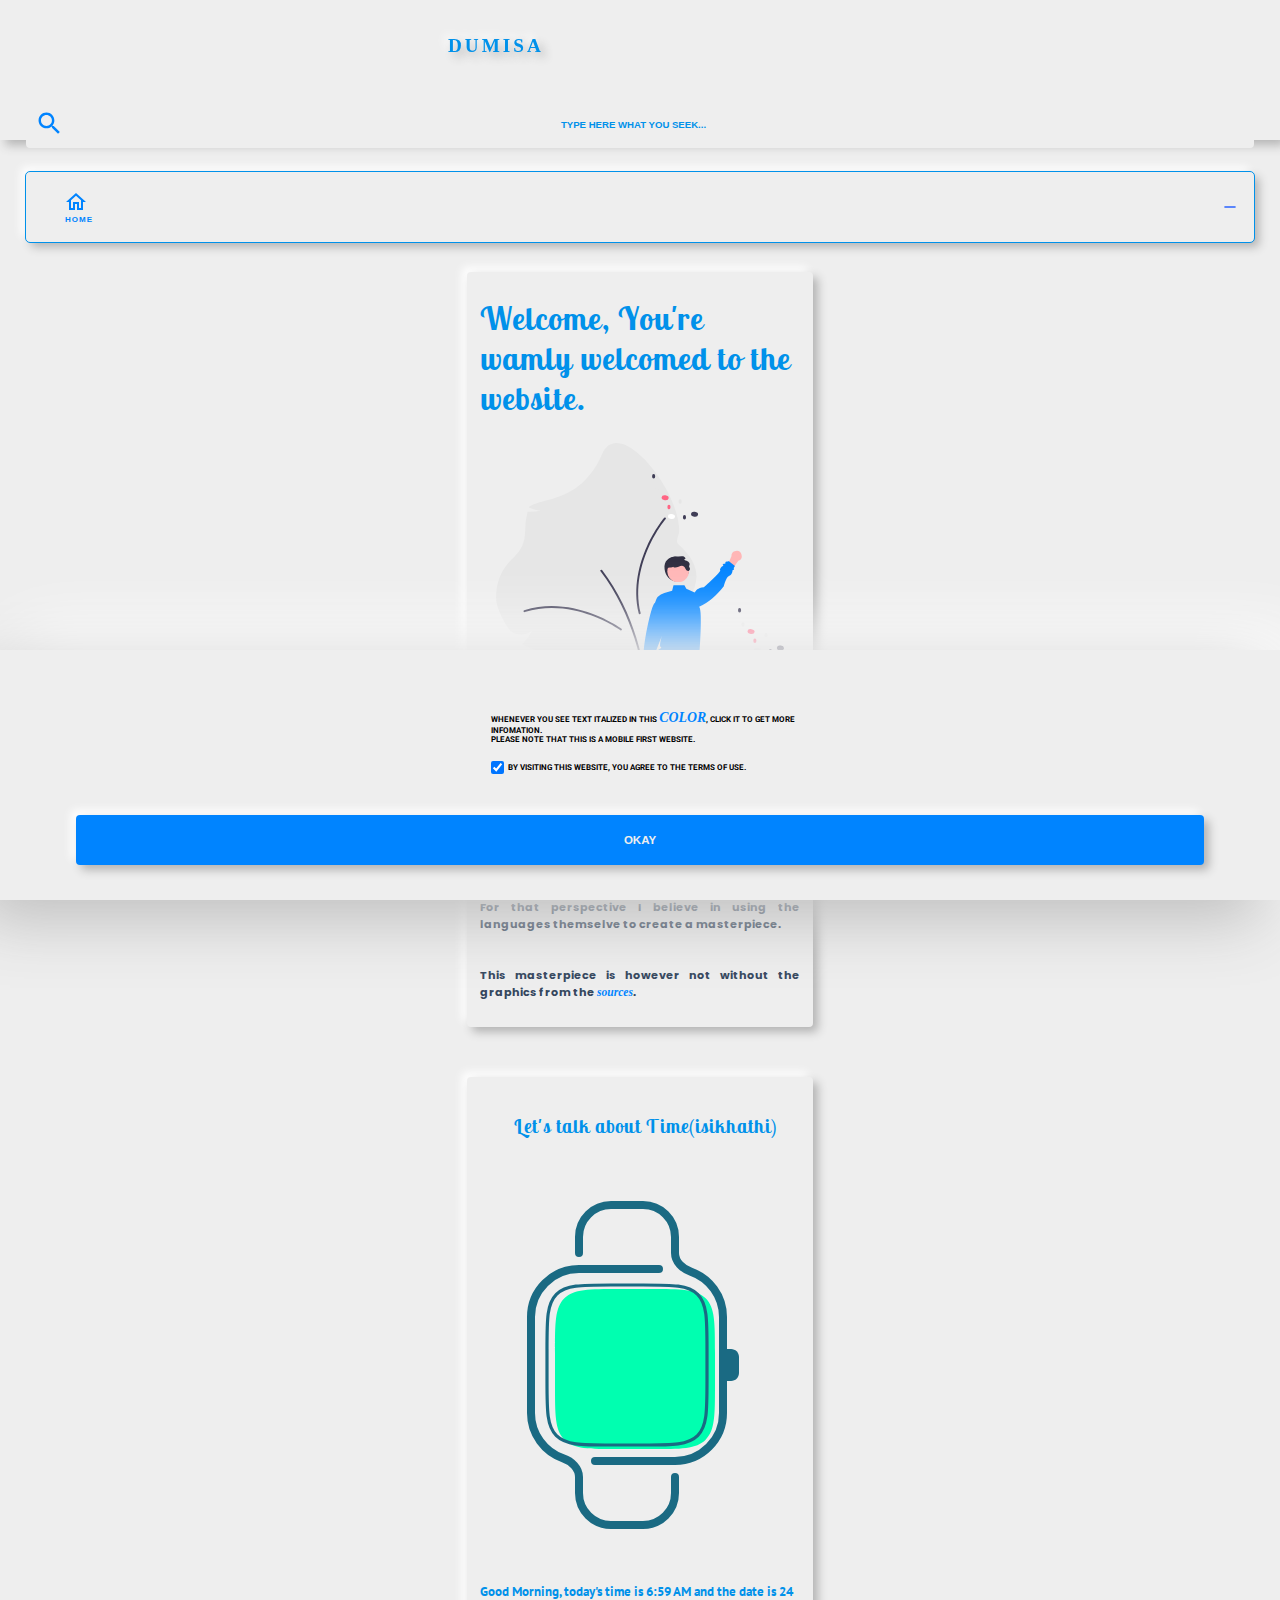
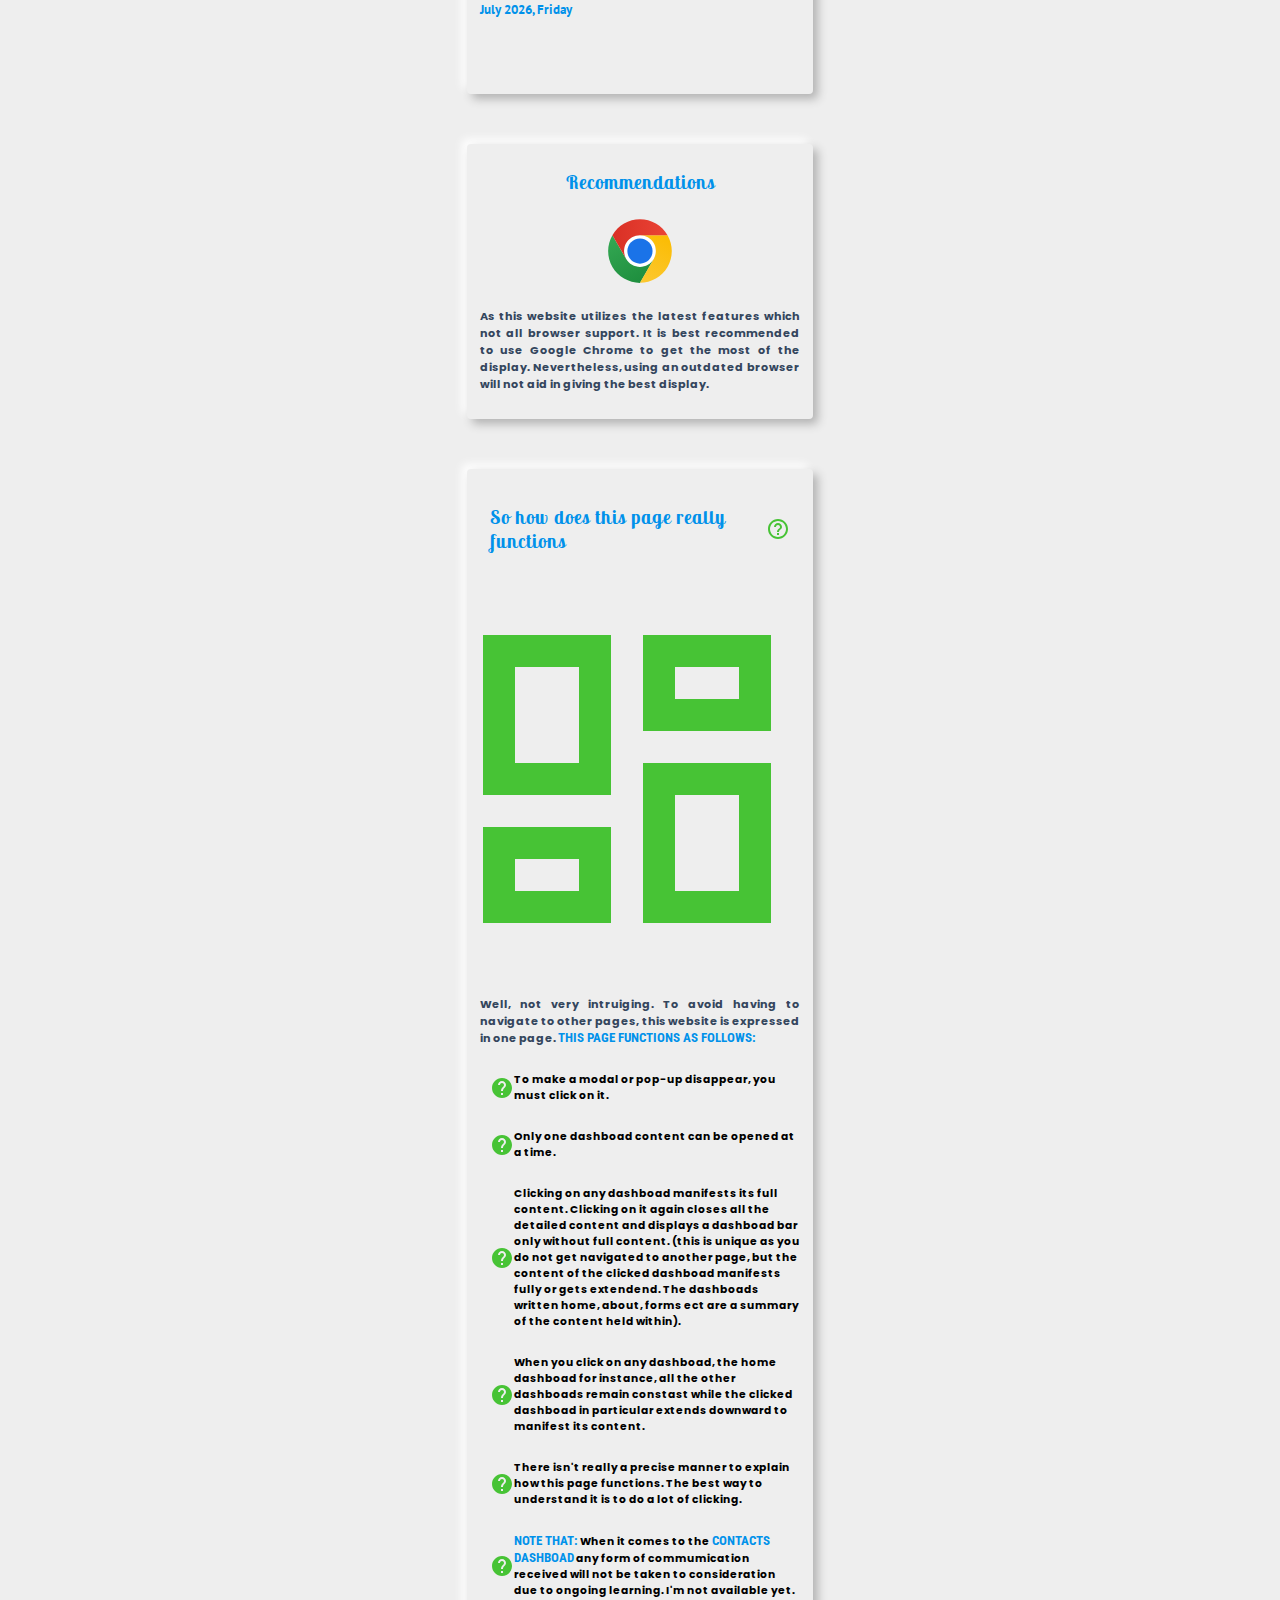
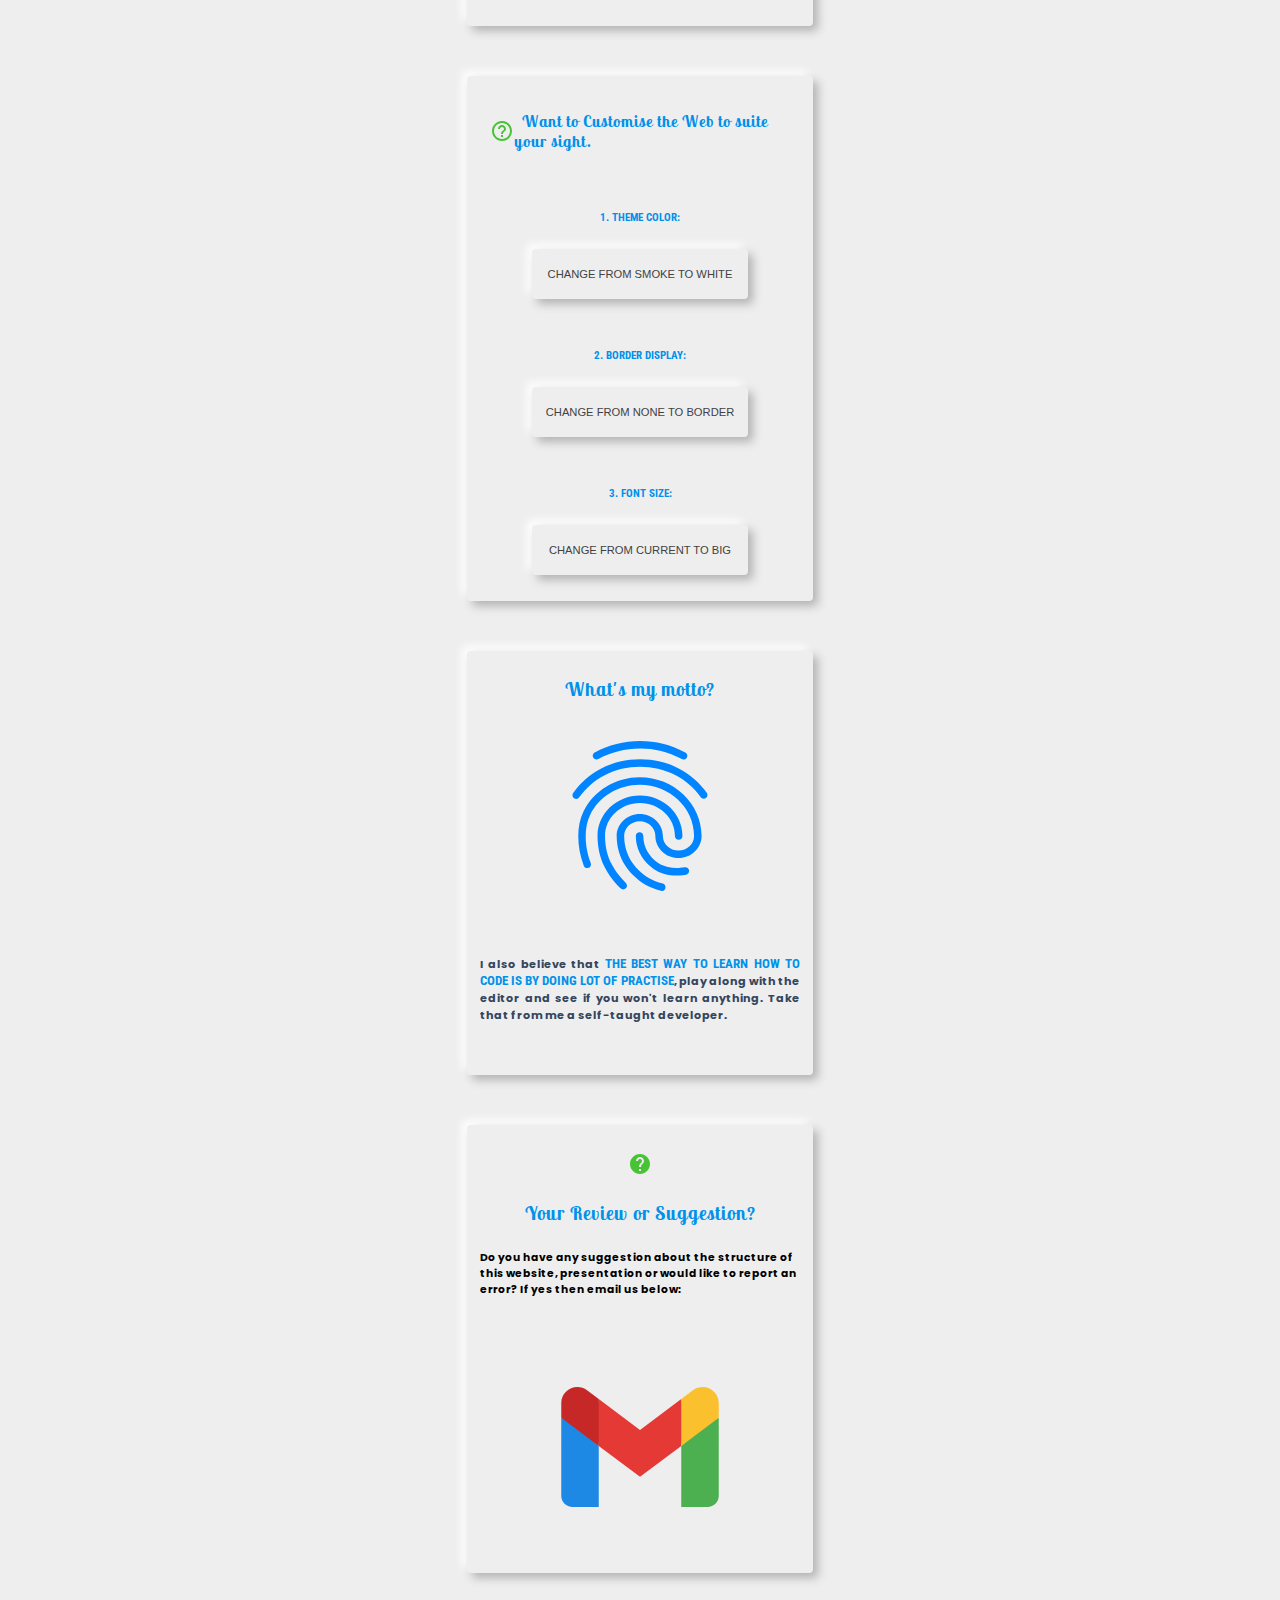
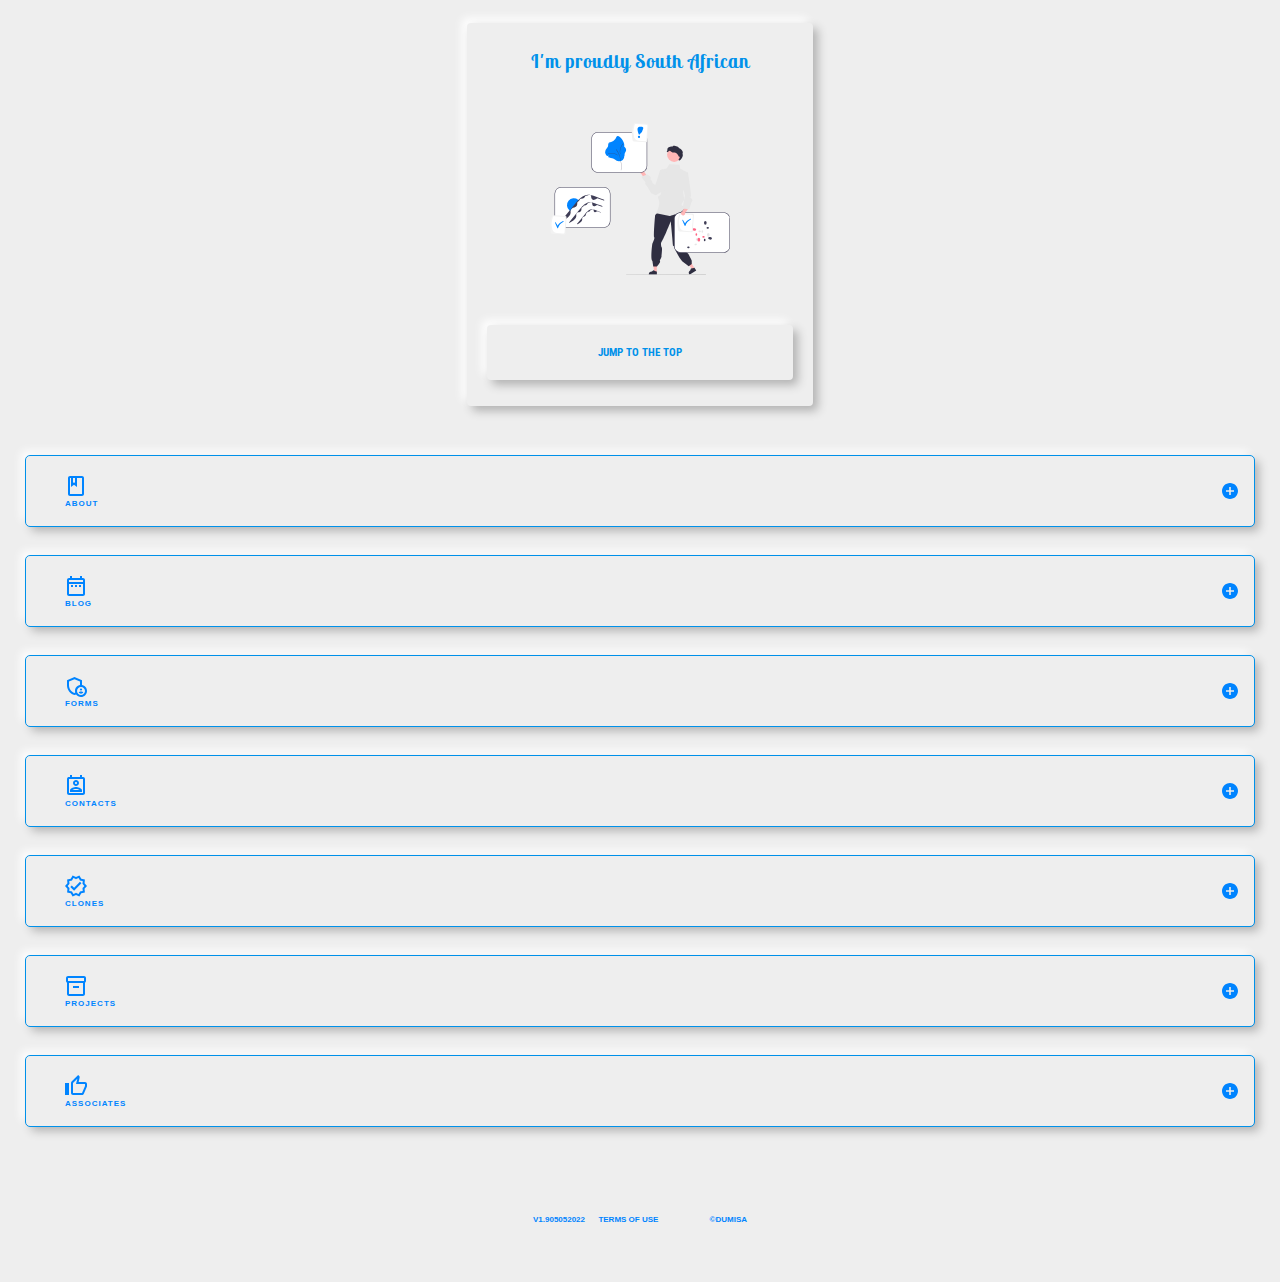
==== commit cc4cddea: "update 2" ====
--- a/index.html
+++ b/index.html
@@ -99,22 +99,22 @@
 <!--Template time-->
 <article class="template flex-column">
  
-<div class="flex-row gap">
+<div class="flex-row gap"><br>
 
 <h3 class="lobster">Let's talk about Time(isikhathi)</h3>
 
 </div>
  
- <br><img class="size" src="pending-clock.svg" alt="" /><br>
-
-<h5 class="sans">Good <span class="okuphelele"></span></h5>
-
-<br><br>
-<h6 class="roboto-condensed-blue">The time is:&nbsp; <span class="isikhathi"></span></h6><br>
-
-<h6 class="roboto-condensed-blue">During the&nbsp; <span class="umzuzu"></span></h6><br>
-
-<h6 class="roboto-condensed-blue">The date is:&nbsp; <span class="usuku"></span></h6><br>
+ <br><img class="size" src="watch-clock-apple-watch-svgrepo-com.svg" alt="" /><br>
+
+<h5 class="sans blue">Good <span class="okuphelele"></span></h5>
+
+<br><br>
+<h6 class="roboto-condensed-blue none">The time is:&nbsp; <span class="isikhathi"></span></h6>
+
+<h6 class="roboto-condensed-blue none">During the&nbsp; <span class="umzuzu"></span></h6>
+
+<h6 class="roboto-condensed-blue none">The date is:&nbsp; <span class="usuku"></span></h6>
 
 
 </article> 
@@ -122,7 +122,7 @@
 <br /><br />
 
 <!--Template Alarm-->
-<article class="template flex-column">
+<article class="template flex-column none">
   
 <h3 class="lobster">Alarm Clock</h3>
 <br><br>
@@ -144,7 +144,6 @@
 
 </article>
  
-<br /><br />
   
 <!--Template Recommendations-->
 <article class="template flex-column">
@@ -1377,7 +1376,7 @@
 
 </article>
 <!--rgba generator end-->
-<br><br><br>
+<br><br>
 
 <!-- Quote generator-->
 <article class="template flex-column">
@@ -1388,6 +1387,7 @@
 
 <h5 class="roboto-condensed-blue quote-title">Owner of the Quote</h5><br><br>
 
+<img class="size" src="leaf-yellow-autumn-svgrepo-com.svg" alt="" />
 
 <h5 class="quote-content sans center">Sit sapiente numquam rerum suscipit cupiditate in non consectetur et exercitationem dolores non. </h5>
 
@@ -1399,7 +1399,7 @@
 </article>
 <!-- Quote generator End-->
 
-<br><br><br>
+<br><br>
 
 <!--Stop Watch-->
 <article class="template flex-column">
@@ -1432,10 +1432,10 @@
 </article>
 <!--Stop Watch-->
 
-<br><br /><br>
+<br><br />
 
 <!--hex generator start-->
-<article class="template flex-column">
+<article class="template flex-column none">
 
 <h3 class="lobster">Hexidecimal Color</h3>
 
@@ -1464,7 +1464,6 @@
 </article>
 <!--hex generator end-->
 
-<br><br /><br>
 
 <!--list start-->
 <article class="template flex-column">
@@ -1501,10 +1500,10 @@
 </article>
 <!--list start end-->
 
-<br><br /><br>
+<br><br />
 
 <!--hexidecimal generator-->
-<article class="template flex-column"><br>
+<article class="template flex-column none"><br>
 
 <h3 class="lobster">Hexidecimal Generator:</h3><br>
 
@@ -1545,11 +1544,10 @@
 
 </article>
 <!--hexidecimal generator end-->
-<br><br><br>
 
 
 <!--effect generator-->
-<article class="template flex-column">
+<article class="template flex-column none">
 
   <h3 class="lobster">Music Player:</h3><br><br>
   
@@ -1596,7 +1594,6 @@
 
 </article>
 <!--effect end-->
-<br><br><br>
 
 </section>
 <!--  PROJECTS PAGE END -->
@@ -1618,7 +1615,7 @@
   
   <h5 class="roboto-condensed-blue">the associate</h5><br>
   
-  <img class="mage" src="undraw_share_link_re_54rx.svg" alt="" /><br>
+  <img class="mage" src="DrawKit Vector Illustration Team Work (11).svg" alt="" /><br>
 
   <h6> As a devoper sometimes working on your own can be very exhausting. For this prime reason, it is good to have people you can associate with to simplify coding and make it less challenging. 
   </h6><br>
@@ -1678,7 +1675,7 @@
 
 <h6 class="roboto-condensed-blue associates-more"></h6><br>
 
-<img class="size" src="undraw_pull_request_re_aqi5.svg" alt="IMAGE ERROR" /><br>
+<img class="mage" src="DrawKit Vector Illustration Team Work (3).svg" alt="IMAGE ERROR" /><br>
 
 <h5 class="sans blue"><small>More Associates yet to be listed&hellip;</small></h5><br />
 
--- a/pop.css
+++ b/pop.css
@@ -204,7 +204,8 @@
     margin-bottom: 30px;
     border-radius: 4px;
     box-shadow: var(--shadow);
-    border: var(--border);
+    outline: .1px solid var(--blue);
+
 }
 
 .h-nav {
@@ -214,6 +215,7 @@
     font-weight: bolder;
     letter-spacing: 1px;
     text-transform: uppercase;
+    border: .1px solid var(--theme);
 }
 
 .lobster{
@@ -1246,6 +1248,7 @@
 
 
 
+
 /* special classes start  */
 
 .gap{
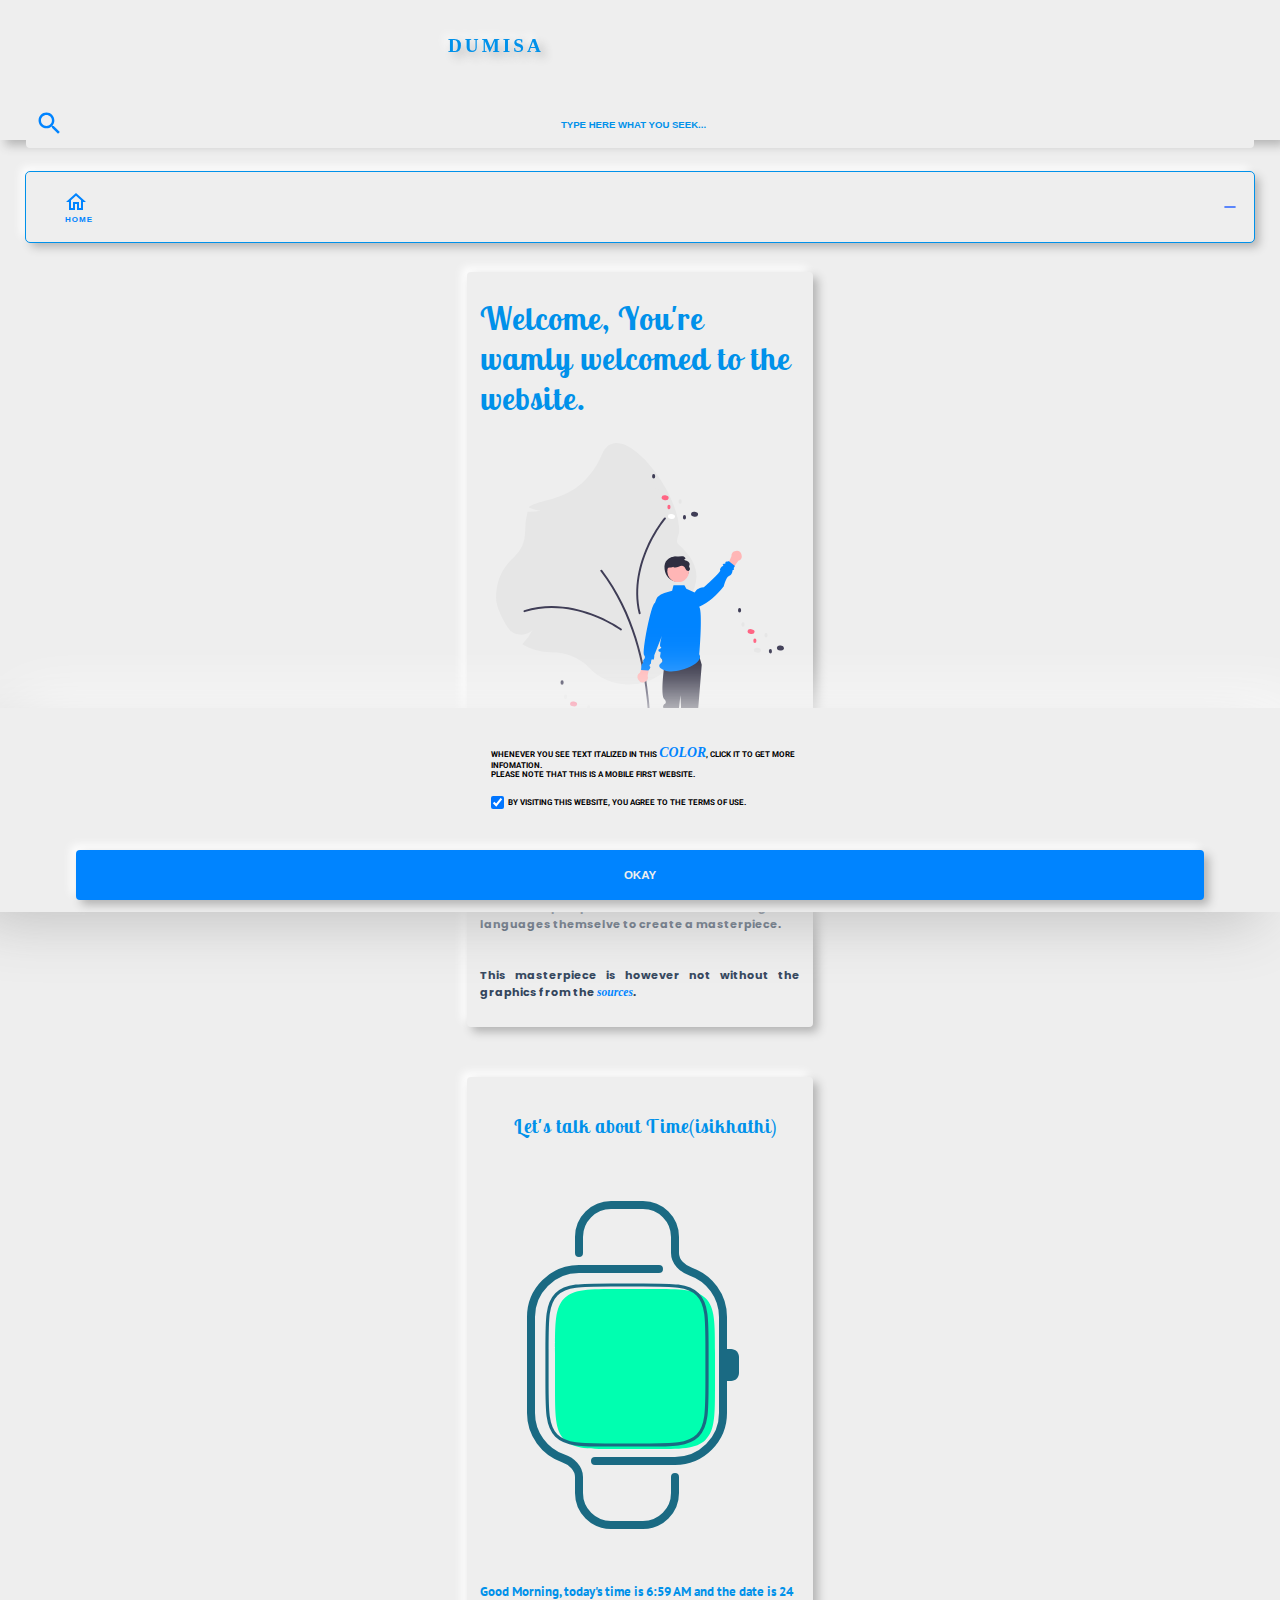
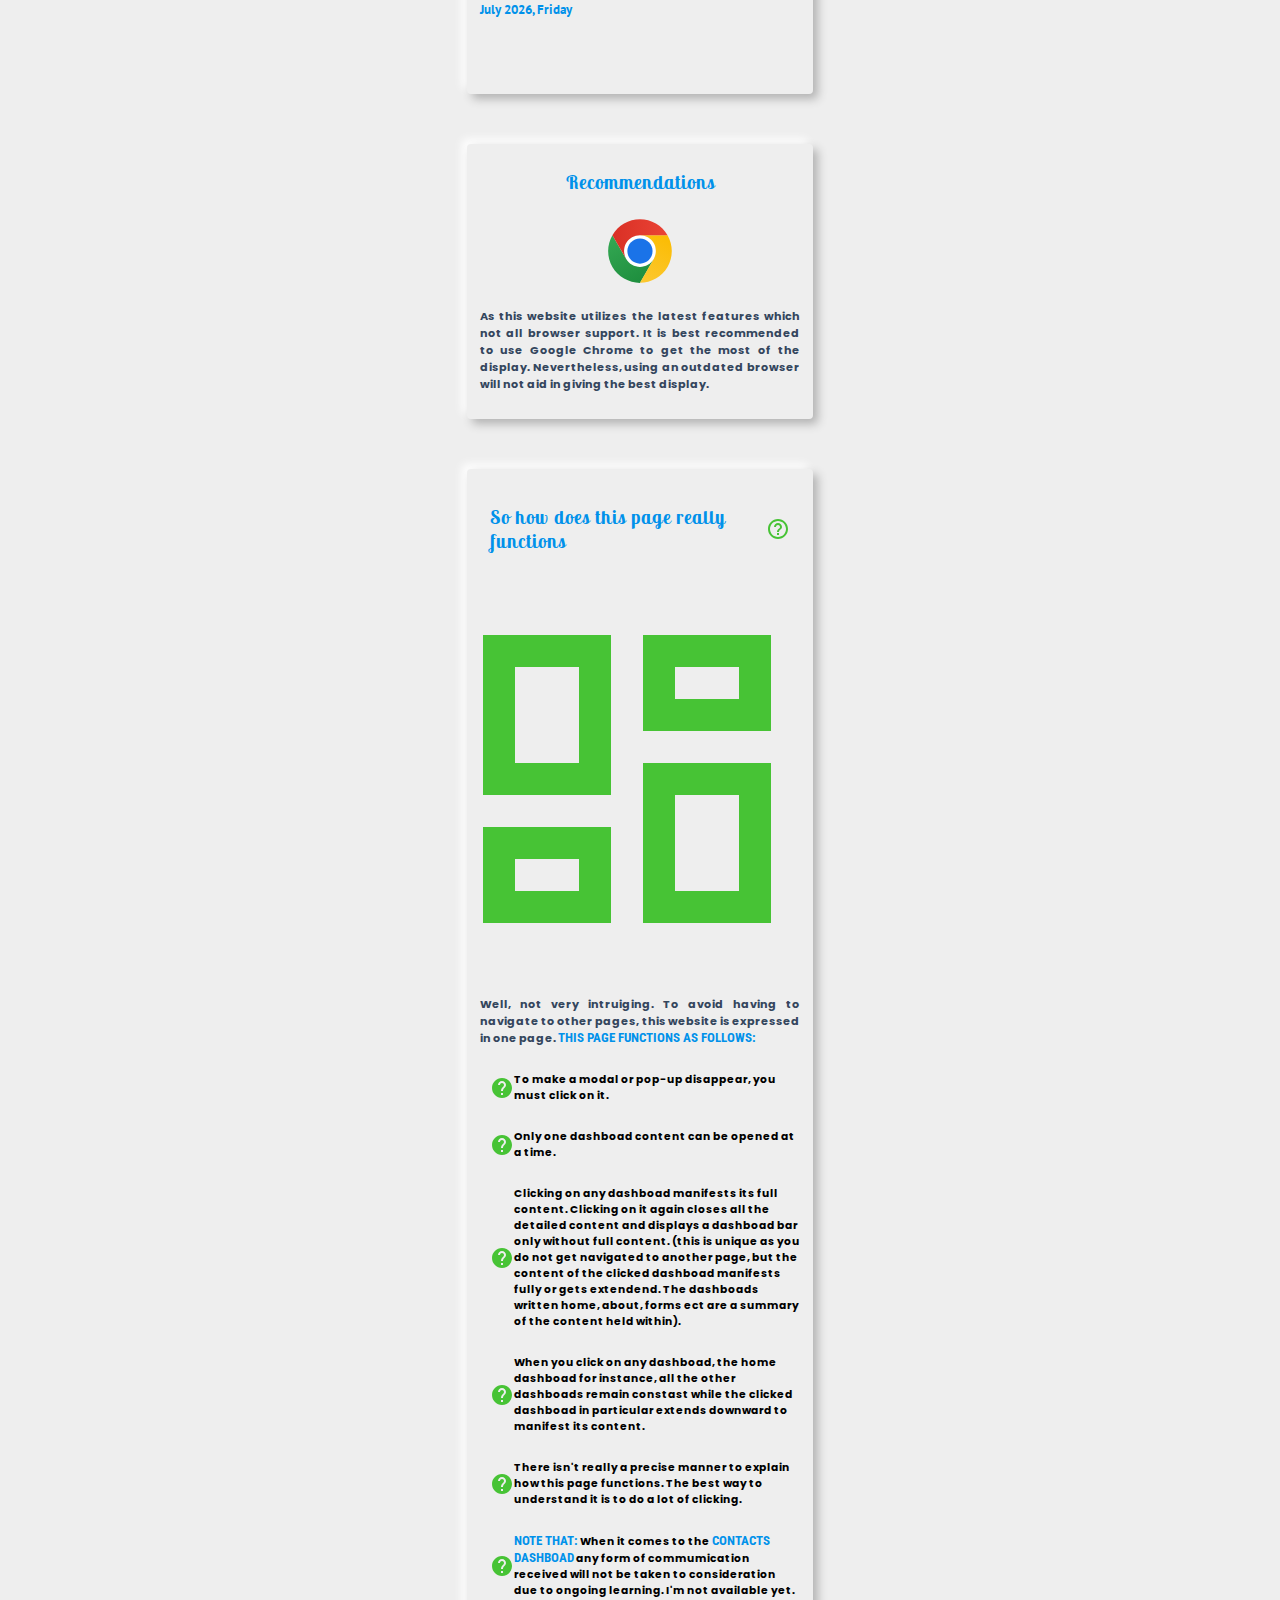
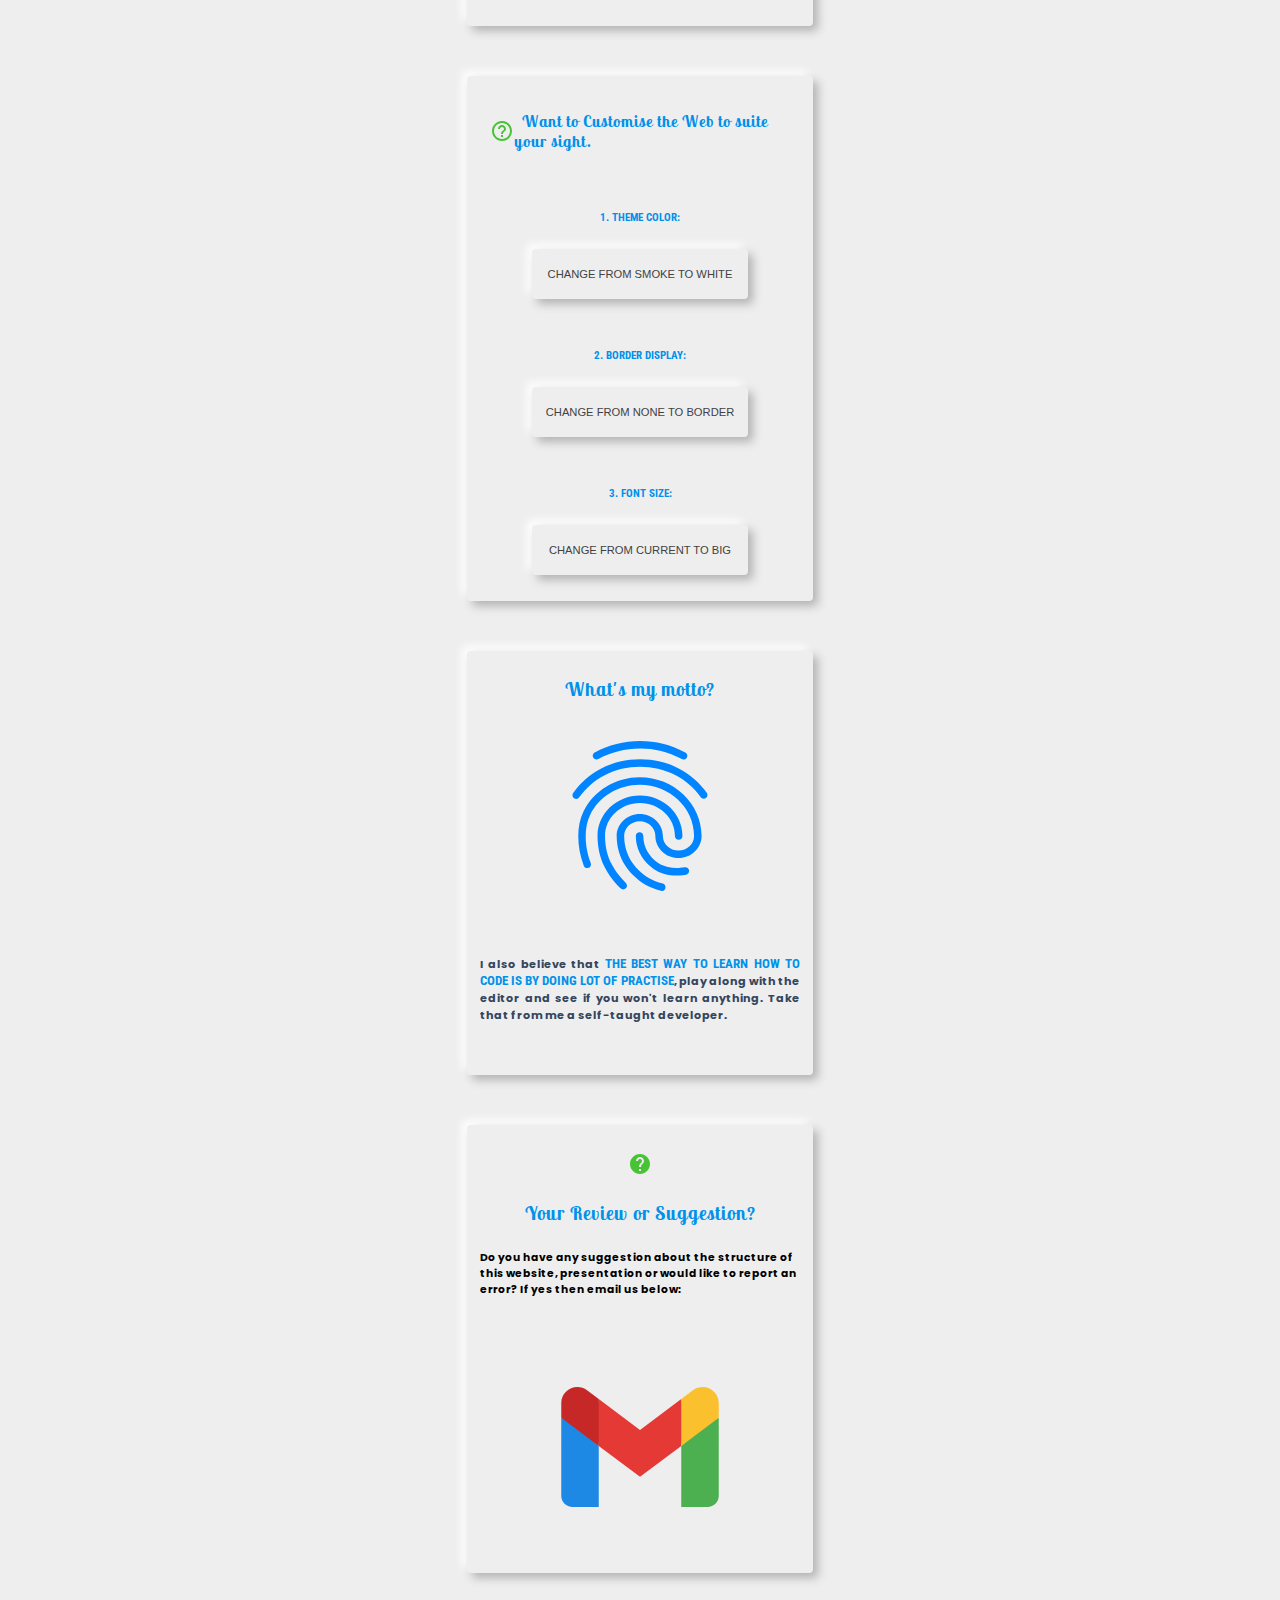
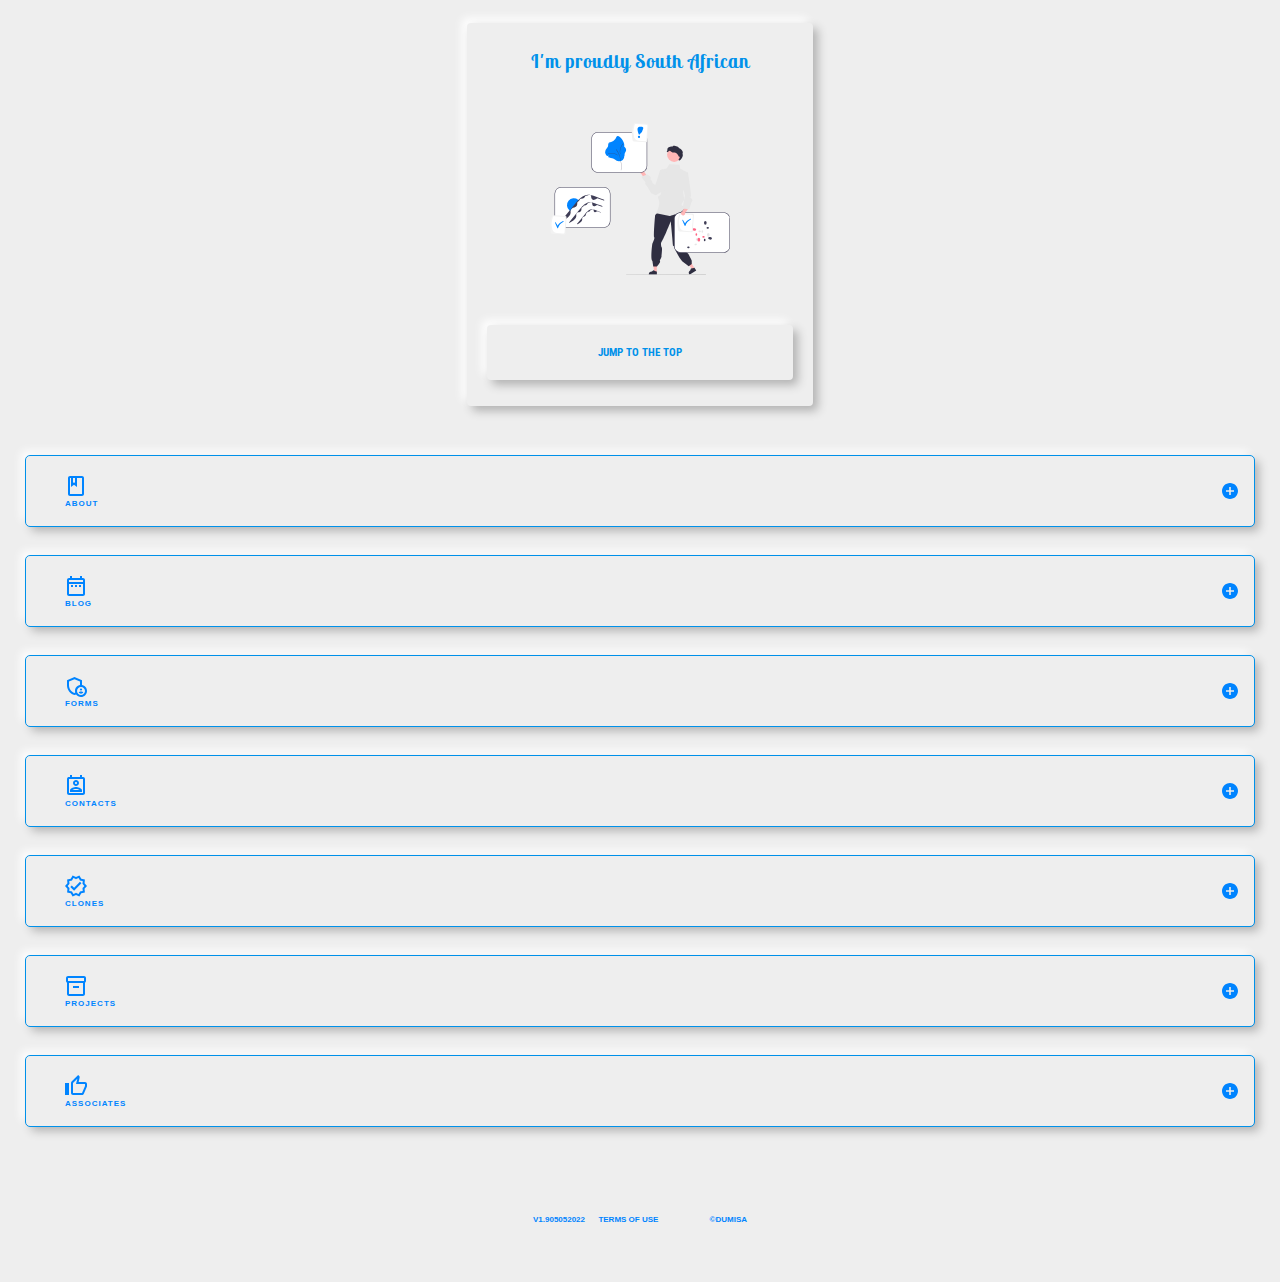
==== commit d3495d54: "images error resolution" ====
--- a/index.html
+++ b/index.html
@@ -4,42 +4,33 @@
 
 <head>
 
-    <title>Dumisa</title>
-
-    <meta charset="utf-8">
-
-    <meta name="viewport" content="width=device-width, initial-scale=1">
+<title>Dumisa</title>
+
+<meta charset="utf-8">
+
+<meta name="viewport" content="width=device-width, initial-scale=1">
     
-    <meta http-equiv="X-UA-Compatible" content="IE=edge">
-
-    <meta name="keywords" content="Sakhile Dumisa, Dumisa Sakhile, Dumisa" />
-
-    <meta name="description" content="Why navigate to other pages when that can be unified? Presenting a single page website." />
+<meta http-equiv="X-UA-Compatible" content="IE=edge">
+
+<meta name="keywords" content="Sakhile Dumisa, Dumisa Sakhile, Dumisa" />
+
+<meta name="description" content="Why navigate to other pages when that can be unified? Presenting a single page portfolio. I'm Dumisa a developer of single-page websites." />
 
 <meta name="viewport"
     content="width=device-width, initial-scale=1.0, maximum-scale=1.0, user-scalable=0">
     
 <meta name="theme-color" content="#eeeeee" />
 
-
 <link rel="stylesheet" href="pop.css" type="text/css" media="all" />
 
-<link rel="shortcut icon" href="dumisaLogo.png" type="image/x-icon" />
+<link rel="shortcut icon" href="./dumisaLogo.png" type="image/x-icon" />
     
-<link rel="preconnect" href="https://fonts.googleapis.com">
-<link rel="preconnect" href="https://fonts.gstatic.com" crossorigin>
-<link href="https://fonts.googleapis.com/css2?family=Roboto:wght@300&display=swap" rel="stylesheet">
-<link href="https://fonts.googleapis.com/css2?family=Poppins:wght@200&family=Roboto:wght@300&display=swap" rel="stylesheet">
-<link href="https://fonts.googleapis.com/css2?family=Lobster+Two&display=swap" rel="stylesheet">
-<link href="https://fonts.googleapis.com/css2?family=Roboto+Condensed&display=swap" rel="stylesheet">
-<link href="https://fonts.googleapis.com/css2?family=Ubuntu:wght@300&display=swap" rel="stylesheet">
-<link href="https://fonts.googleapis.com/css2?family=PT+Sans:wght@700&display=swap" rel="stylesheet">
-
 </head>
 
 <body class="index flex-column">
 
 <section id="back"></section>
+
 <!--logo-->
 <div class="logo flex-column">
 
@@ -55,7 +46,7 @@
 
 <input type="search" name="search" id="search" placeholder="Type here what you seek..." />
 
-<img class="search-img" src="search_black_24dp (1).svg" alt="" />
+<img class="search-img" src="./search_black_24dp (1).svg" alt="" />
 
 </aside>
 <!-- search bar end  -->
@@ -67,12 +58,12 @@
 <!-- HOME PAGE  -->
 <a class="nav-item home flex-start" href="#">
 
-<img class="svg" src="/home_black_24dp.svg" alt="" />
+<img class="svg" src="./home_black_24dp.svg" alt="" />
 
 <h6 class="h-nav">Home</h6>
 
-<img class="home-open" src="add_circle_black_24dp.svg" alt="a" />
-<img class="home-close" src="/remove_black_24dp.svg" alt="" />
+<img class="home-open" src="./add_circle_black_24dp.svg" alt="a" />
+<img class="home-close" src="./remove_black_24dp.svg" alt="" />
 
 </a>
 
@@ -84,7 +75,7 @@
             
 <h1 class="lobster"><span id="greeting">Welcome</span><span id="greet-language" class="roboto-condensed-blue"></span>, You're wamly welcomed to the website.</h1><br>
   
-<img class="big" src="undraw_welcoming_re_x0qo.svg" alt="" /><br>
+<img class="big" src="./undraw_welcoming_re_x0qo.svg" alt="" /><br>
 
 <p>Once again, welcome to a website build using pure Html, Css and Js.<br />
 
@@ -105,7 +96,7 @@
 
 </div>
  
- <br><img class="size" src="watch-clock-apple-watch-svgrepo-com.svg" alt="" /><br>
+ <br><img class="size" src="./watch-clock-apple-watch-svgrepo-com.svg" alt="" /><br>
 
 <h5 class="sans blue">Good <span class="okuphelele"></span></h5>
 
@@ -130,7 +121,7 @@
 <p>We've had to see a lot about time above, but what if we make our own alarm? We're inevitable, so lets get to it!
 </p><br>
   
-<img class="mage" src="watch-clock-apple-watch-svgrepo-com.svg" alt="" /><br>
+<img class="mage" src="./watch-clock-apple-watch-svgrepo-com.svg" alt="" /><br>
 
 <aside class="flex-row gap">
   
@@ -150,7 +141,7 @@
   
 <h3 class="lobster">Recommendations</h3><br>
   
-<img class="iconic" src="/google-chrome-browser.svg" alt="" /><br>
+<img class="iconic" src="./google-chrome-browser.svg" alt="" /><br>
   
 <p>As this website utilizes the latest features which not all browser support. It is best recommended to use Google Chrome to get the most of the display. Nevertheless, using an outdated browser will not aid in giving the best display.</p> 
   
@@ -165,11 +156,11 @@
 
 <h3 class="lobster">So how does this page really functions</h3>
 
-<img class="svg" src="help_outline_black_24dp.svg" alt="" />
+<img class="svg" src="./help_outline_black_24dp.svg" alt="" />
 
 </div><br />
             
-<img class="size" src="/dashboard_black_24dp.svg" alt="" /><br />
+<img class="size" src="./dashboard_black_24dp.svg" alt="" /><br />
 
 <p>
 Well, not very intruiging. To avoid having to navigate to other pages, this website is expressed in one page. <span class="roboto-condensed-blue"><big>This page functions as follows:</big></span>
@@ -177,17 +168,17 @@
 
 <ul type="none">
 
-<li class="flex-start-row"><img class="svg" src="help_black_24dp.svg" alt="" /><h6>To make a modal or pop-up disappear, you must click on it.</h6></li><br />
-
-<li class="flex-start-row"><img class="svg" src="help_black_24dp.svg" alt="" /><h6>Only one dashboad content can be opened at a time.</h6></li><br />
-
-<li class="flex-start-row"><img class="svg" src="help_black_24dp.svg" alt="" /><h6>Clicking on any dashboad manifests its full content. Clicking on it again closes all the detailed content and displays a dashboad bar only without full content. (this is unique as you do not get navigated to another page, but the content of the clicked dashboad manifests fully or gets extendend. The dashboads written home, about, forms ect are a summary of the content held within).</h6></li><br />
-
-<li class="flex-start-row"><img class="svg" src="help_black_24dp.svg" alt="" /><h6>When you click on any dashboad, the home dashboad for instance, all the other dashboads remain constast while the clicked dashboad in particular extends downward to manifest its content.</h6></li><br />
-
-<li class="flex-start-row"><img class="svg" src="help_black_24dp.svg" alt="" /><h6>There isn't really a precise manner to explain how this page functions. The best way to understand it is to do a lot of clicking.</h6></li><br />
-
-<li class="flex-start-row"><img class="svg" src="help_black_24dp.svg" alt="" /><h6><span class="roboto-condensed-blue"><big>Note that:</big></span> When it comes to the <span class="roboto-condensed-blue"><big>Contacts dashboad</big></span> any form of commumication received will not be taken to consideration due to ongoing learning. I'm    not available yet.</h6></li>
+<li class="flex-start-row"><img class="svg" src="./help_black_24dp.svg" alt="" /><h6>To make a modal or pop-up disappear, you must click on it.</h6></li><br />
+
+<li class="flex-start-row"><img class="svg" src="./help_black_24dp.svg" alt="" /><h6>Only one dashboad content can be opened at a time.</h6></li><br />
+
+<li class="flex-start-row"><img class="svg" src="./help_black_24dp.svg" alt="" /><h6>Clicking on any dashboad manifests its full content. Clicking on it again closes all the detailed content and displays a dashboad bar only without full content. (this is unique as you do not get navigated to another page, but the content of the clicked dashboad manifests fully or gets extendend. The dashboads written home, about, forms ect are a summary of the content held within).</h6></li><br />
+
+<li class="flex-start-row"><img class="svg" src="./help_black_24dp.svg" alt="" /><h6>When you click on any dashboad, the home dashboad for instance, all the other dashboads remain constast while the clicked dashboad in particular extends downward to manifest its content.</h6></li><br />
+
+<li class="flex-start-row"><img class="svg" src="./help_black_24dp.svg" alt="" /><h6>There isn't really a precise manner to explain how this page functions. The best way to understand it is to do a lot of clicking.</h6></li><br />
+
+<li class="flex-start-row"><img class="svg" src="./help_black_24dp.svg" alt="" /><h6><span class="roboto-condensed-blue"><big>Note that:</big></span> When it comes to the <span class="roboto-condensed-blue"><big>Contacts dashboad</big></span> any form of commumication received will not be taken to consideration due to ongoing learning. I'm    not available yet.</h6></li>
             
 </ul>
 
@@ -200,7 +191,7 @@
   
 <h4 class="lobster flex-row">
   
-  <img class="svg" src="help_outline_black_24dp.svg" alt="" />&nbsp;&nbsp;Want to Customise the Web to suite your sight.
+  <img class="svg" src="./help_outline_black_24dp.svg" alt="" />&nbsp;&nbsp;Want to Customise the Web to suite your sight.
 </h4><br><br>
   
 <h6 class="roboto-condensed-blue">1. Theme color:</h6><br>
@@ -246,7 +237,7 @@
 
 <aside class="flex-column">
   
-<img class="svg" src="/help_black_24dp.svg" alt="" /><br>
+<img class="svg" src="./help_black_24dp.svg" alt="" /><br>
   
 <h3 class="lobster">Your Review or Suggestion?</h3><br>
   
@@ -259,7 +250,7 @@
 
 
 <a class=" flex-row" href="mailto:dumisateam@gmail.com?subject=Review%20Or%20Feedback%20and%20Suggestion">
-                <img class="mage" src="icons8-gmail.svg" alt="IMAGE ERROR" /></a>
+<img class="mage" src="./icons8-gmail.svg" alt="IMAGE ERROR" /></a>
         
 
 </article>
@@ -272,7 +263,7 @@
   
 <h3 class="lobster">I'm proudly South African</h3><br><br>
 
-<img class="mage" src="undraw_inspiration_re_ivlv.svg" alt="" /><br><br>
+<img class="mage" src="./undraw_inspiration_re_ivlv.svg" alt="" /><br><br>
 
 <a href="#"><button class="btn"><h5 class="roboto-condensed-blue">JUMP TO THE TOP</h5></button></a>
 </article>
@@ -286,12 +277,12 @@
 <!--  ABOUT DATA -->
 <a name="about" class="nav-item about flex-start" href="#">
 
-<img class="svg" src="book_black_24dp.svg" alt="" />
+<img class="svg" src="./book_black_24dp.svg" alt="" />
 
 <h6 class="h-nav">About</h6>
 
-<img class="about-open" src="add_circle_black_24dp.svg" alt="a" />
-<img class="about-close" src="/remove_black_24dp.svg" alt="" />
+<img class="about-open" src="./add_circle_black_24dp.svg" alt="a" />
+<img class="about-close" src="./remove_black_24dp.svg" alt="" />
 
 </a>
 
@@ -304,23 +295,22 @@
 
 <h6 class="roboto-condensed-blue">1] Personal details</h6>
 
-<img class="svg indicator-1" src="add_black_24dp.svg" alt="" />
-
-
-<img class="svg sumcancel-1 none" src="cancel_black_24dp.svg" alt="" />
+<img class="svg indicator-1" src="./add_black_24dp.svg" alt="" />
+
+
+<img class="svg sumcancel-1 none" src="./cancel_black_24dp.svg" alt="" />
 
 </summary>
 
 <section class="sumMain flex-column">
 
 <div class="flex-column">
-<img class="svg" src="help_black_24dp.svg" alt="" />
+<img class="svg" src="./help_black_24dp.svg" alt="" />
 <h1 class="lobster">who am i </h1>
 
 </div>
-<img class="big" src="group-2714.png" alt="" /><br />
-
-<img class="mage" src="undraw_my_personal_files_re_3q0p.svg" alt="" />
+
+<img class="mage" src="./undraw_my_personal_files_re_3q0p.svg" alt="" />
 
 
 
@@ -336,9 +326,9 @@
 
 <h6 class="roboto-condensed-blue">2] Passion discovery</h6>
 
-<img class="svg indicator-2" src="add_black_24dp.svg" alt="" />
+<img class="svg indicator-2" src="./add_black_24dp.svg" alt="" />
     
-<img class="svg sumcancel-2 none" src="cancel_black_24dp.svg" alt="" />
+<img class="svg sumcancel-2 none" src="./cancel_black_24dp.svg" alt="" />
 
 </summary><br /><br />
 
@@ -346,13 +336,13 @@
 
 <h5 class="lobster"><big>I best explain my passion discovery with my junior story or the eleventh grade story that narrates as follows:</big></h5><br />
 
-<img class="mage" src="undraw_code_review_re_woeb.svg" alt="" /><br />
+<img class="mage" src="./undraw_code_review_re_woeb.svg" alt="" /><br />
 
 <h6>Kind of a weird story.  At school in the tenth grade when I had to choose a stream, I wanted to do <span class="roboto-condensed-blue"><big>Engineering</big></span> but because I had deep compasion for computer, I instead registered for the <span class="roboto-condensed-blue"><big>Sciences stream</big></span> as it bundled up with computer.</h6>
 
 <br><br>
 
-<img class="mage" src="undraw_science_re_mnnr.svg" alt="" />
+<img class="mage" src="./undraw_science_re_mnnr.svg" alt="" />
 
 <br /><br />
    
@@ -360,7 +350,7 @@
 
 <br /><br />
 
-<img class="mage" src="undraw_inspiration_re_ivlv.svg" alt="" />
+<img class="mage" src="./undraw_inspiration_re_ivlv.svg" alt="" />
 
 <br /><br />
 
@@ -368,7 +358,7 @@
 
   <br /><br /> 
 
-<img class="mage" src="undraw_static_website_re_x70h.svg" alt="" />
+<img class="mage" src="./undraw_static_website_re_x70h.svg" alt="" />
   
   <br /><br /> 
   
@@ -386,9 +376,9 @@
 
 <h6 class="roboto-condensed-blue">3] Languages:</h6>
 
-<img class="svg indicator-3" src="add_black_24dp.svg" alt="" />
+<img class="svg indicator-3" src="./add_black_24dp.svg" alt="" />
     
-<img class="svg sumcancel-3 none" src="cancel_black_24dp.svg" alt="" />
+<img class="svg sumcancel-3 none" src="./cancel_black_24dp.svg" alt="" />
 
 </summary><br /><br />
 
@@ -401,7 +391,7 @@
 
 <h6 class="html flex-row meter">
 
-<img class="svg" src="html-1.svg" alt="" /> 100%&nbsp;
+<img class="svg" src="./html-1.svg" alt="" /> 100%&nbsp;
 
 <meter min="0" max="100" value="100"></meter></h6>
 
@@ -415,9 +405,9 @@
 
 <h6 class="css flex-row meter">
 
-<img class="svg" src="css-3.svg" alt="" /> 98%&nbsp;<br><br>
-
-<meter min="0" max="100" value="98"></meter></h6>
+<img class="svg" src="./css-3.svg" alt="" /> 100%&nbsp;<br><br>
+
+<meter min="0" max="100" value="100"></meter></h6>
 
 </main>
 <!--  Rank-Css-End  -->
@@ -429,9 +419,9 @@
   
 <h6 class="js flex-row meter">
   
-<img class="svg" src="javascript-1.svg" alt="" /> 79%&nbsp;
-  
-<meter min="0" max="100" value="79"></meter></h6>
+<img class="svg" src="./javascript-1.svg" alt="" /> 95%&nbsp;
+  
+<meter min="0" max="100" value="95"></meter></h6>
 
 </main>
 <!--  Rank-Js-End  -->
@@ -443,9 +433,9 @@
   
 <h6 class="sass flex-row meter">
   
-<img class="svg" src="icons8-sass-avatar.svg" alt="" /> 69%&nbsp;
-  
-<meter min="0" max="100" value="69"></meter></h6>
+<img class="svg" src="./icons8-sass-avatar.svg" alt="" /> 73%&nbsp;
+  
+<meter min="0" max="100" value="73"></meter></h6>
 
 </main>
 <!--  Rank-Sass-End  -->
@@ -461,9 +451,9 @@
 
   <h6 class="access flex-row meter">
 
-<img class="svg" src="microsoft-access-1.svg" alt="" /> 40%&nbsp;
-
-<meter min="0" max="100" value="40"></meter></h6>
+<img class="svg" src="./microsoft-access-1.svg" alt="" /> 57%&nbsp;
+
+<meter min="0" max="100" value="57"></meter></h6>
 
 </main>
 <!--  Rank-Access-End  -->
@@ -475,9 +465,9 @@
 
   <h6 class="word flex-row meter">
 
-<img class="svg" src="word-1.svg" alt="" /> 59%&nbsp;
-
-<meter min="0" max="100" value="59"></meter></h6>
+<img class="svg" src="./word-1.svg" alt="" /> 78%&nbsp;
+
+<meter min="0" max="100" value="78"></meter></h6>
 
 </main>
 <!--  Rank-Word-End  -->
@@ -489,7 +479,7 @@
 
 <h6 class="excel flex-row meter">
 
-<img class="svg" src="microsoft-excel-2013.svg" alt="" /> 44%&nbsp;
+<img class="svg" src="./microsoft-excel-2013.svg" alt="" /> 64%&nbsp;
 
 <meter min="0" max="100" value="44"></meter></h6>
 
@@ -507,9 +497,9 @@
 
 <h6 class="vs flex-row meter">
 
-<img class="svg" src="visual-studio-code-1.svg" alt="" />20%&nbsp;<br><br>
-
-<meter min="0" max="100" value="20"></meter></h6>
+<img class="svg" src="./visual-studio-code-1.svg" alt="" />70%&nbsp;<br><br>
+
+<meter min="0" max="100" value="70"></meter></h6>
 
 </main>
 <!--  Rank-Vs-End  -->
@@ -521,9 +511,9 @@
 
   <h6 class="github flex-row meter">
 
-    <img class="svg" src="github-brands.svg" alt="" /> 30%&nbsp;
-
-    <meter min="0" max="100" value="30"></meter>
+    <img class="svg" src="./github-brands.svg" alt="" /> 80%&nbsp;
+
+    <meter min="0" max="100" value="80"></meter>
   </h6>
 
 </main><br><br />
@@ -542,9 +532,9 @@
 
 <h6 class="roboto-condensed-blue">4]Aspirations and Hobbies</h6>
 
-<img class="svg indicator-4" src="add_black_24dp.svg" alt="" />
+<img class="svg indicator-4" src="./add_black_24dp.svg" alt="" />
     
-<img class="svg sumcancel-4 none" src="cancel_black_24dp.svg" alt="" />
+<img class="svg sumcancel-4 none" src="./cancel_black_24dp.svg" alt="" />
 
 </summary><br /><br />
 
@@ -553,7 +543,7 @@
 
 <h6>I'm a huge fan of the cryptos. Mainly fixed to the popular ones. This favourism is driven by one day wanting to be a <span class="roboto-condensed-blue">Solidity developer</span>. Blockchain technology is revolutionary, not taking advantage of it would be a mistake.</h6><br>
 
-<img class="img" src="undraw_crypto_flowers_re_dyqo.svg" alt="" /><br>
+<img class="img" src="./undraw_crypto_flowers_re_dyqo.svg" alt="" /><br>
     
     
 <h6>I read and write poems in both <span class="roboto-condensed-blue">English and IsiZulu</span>, though I haven't really thought about publishing.
@@ -577,13 +567,13 @@
 <!-- BLOG PAGE  -->
 <a class="nav-item blog flex-start" href="#">
 
-<img class="svg" src="date_range_black_24dp.svg" alt="" />
+<img class="svg" src="./date_range_black_24dp.svg" alt="" />
 
 <h6 class="h-nav">Blog</h6>
 
-<img class="blog-open" src="add_circle_black_24dp.svg" alt="a" />
-
-<img class="blog-close" src="/remove_black_24dp.svg" alt="" />
+<img class="blog-open" src="./add_circle_black_24dp.svg" alt="a" />
+
+<img class="blog-close" src="./remove_black_24dp.svg" alt="" />
 
 </a>
 
@@ -595,7 +585,7 @@
 
 <h6 class="html-date sans blue"></h6><br />
 
-<img class="size" src="/html-1.svg" alt="IMAGE ERROR" /><br />
+<img class="size" src="./html-1.svg" alt="IMAGE ERROR" /><br />
 
 <h5 class="sans blue">An accomplishment of html course!
 </h5>
@@ -607,9 +597,9 @@
 <!--Css goal-->
 <article class="slide flex-column"><br />
 
-<h6 class=" css-date sans blue"></h6><br />
-
-<img class="size" src="/css-3.svg" alt="IMAGE ERROR" /><br />
+<h6 class="css-date sans blue"></h6><br />
+
+<img class="size" src="./css-3.svg" alt="IMAGE ERROR" /><br />
 
 <h5 class="sans blue">An accomplishment of css course!
 </h5>
@@ -622,11 +612,11 @@
 <!--Js goal-->
 <article class="slide flex-column"><br />
 
-<h6 class=" js-date sans blue"></h6><br />
-
-<img class="size" src="javascript-1.svg" alt="IMAGE ERROR" /><br />
-
-<h5 class=" sans blue">An embarkment to programming Javascript!
+<h6 class="js-date sans blue"></h6><br />
+
+<img class="size" src="./javascript-1.svg" alt="IMAGE ERROR" /><br />
+
+<h5 class="sans blue">An embarkment to programming Javascript!
 </h5>
 
 <br /><br />
@@ -665,7 +655,7 @@
 
 <h6 class=" v1-date sans blue"></h6><br /><br />
 
-<img class="iconic" src="/new_releases_black_24dp.svg" alt="IMAGE ERROR" /><br />
+<img class="iconic" src="./new_releases_black_24dp.svg" alt="IMAGE ERROR" /><br />
 
 <h5 class=" sans blue">A new version of the website has been updated!</h5><br />
 
@@ -706,13 +696,13 @@
 <!--Sass goal-->
 <article class="slide sass-slide flex-column"><br />
 
-<h6 class=" sass-date sans blue"></h6><br /><br />
+<h6 class="sass-date sans blue"></h6><br /><br />
 
 <h6>Keeping it simple with a css pre-processor.</h6>
 
 <br /><br />
 
-<img class="size" src="/icons8-sass-avatar.svg" alt="" />
+<img class="size" src="./icons8-sass-avatar.svg" alt="" />
 
 <br /><br />
 
@@ -728,7 +718,7 @@
 
 <h6 class="sans blue moreGoals"></h6><br>
 
-<img class="size" src="/undraw_pull_request_re_aqi5.svg" alt="IMAGE ERROR" /><br>
+<img class="size" src="./undraw_pull_request_re_aqi5.svg" alt="IMAGE ERROR" /><br>
 
 <h5 class="sans blue"><small>More Goals yet to come&hellip;</small></h5><br />
 
@@ -746,12 +736,12 @@
 <!-- FORMS PAGE  -->
 <a class="nav-item forms flex-start" href="#">
 
-<img class="svg" src="admin_panel_settings_black_24dp.svg" alt="" />
+<img class="svg" src="./admin_panel_settings_black_24dp.svg" alt="" />
 
 <h6 class="h-nav">Forms</h6>
 
-<img class="forms-open" src="add_circle_black_24dp.svg" alt="a" />
-<img class="forms-close" src="/remove_black_24dp.svg" alt="" />
+<img class="forms-open" src="./add_circle_black_24dp.svg" alt="a" />
+<img class="forms-close" src="./remove_black_24dp.svg" alt="" />
 
 </a>
 
@@ -777,11 +767,11 @@
 
 <input type="text" name="names" id="nameA form-name" class="inputA caps" placeholder="Enter your name, space & Surname" />
   
-<img class="svg good-name none" src="check_circle_outline_black_24dp.svg" alt="" />
+<img class="svg good-name none" src="./check_circle_outline_black_24dp.svg" alt="" />
 </fieldset>
 <article class="name-error flex-row none">
 
-<img class="svg" src="error_black_24dp.svg" alt="" />
+<img class="svg" src="./error_black_24dp.svg" alt="" />
 
 <h6 class="ubuntu"><br><br>Enter your first and lastname separated by a space between.<br /><br /> Only text must be entered here.<br /><br />
   Here's an instance: Sakhile Dumisa.</h6>
@@ -795,12 +785,12 @@
                 
 <input type="text" name="email" id="emailA form-email" class="inputA lowercase" placeholder="Enter a valid email" />
 
-<img class="svg good-email none" src="check_circle_outline_black_24dp.svg" alt="" />
+<img class="svg good-email none" src="./check_circle_outline_black_24dp.svg" alt="" />
 
 </fieldset>
 <article class="email-error flex-row none">
   
-<img class="svg" src="error_black_24dp.svg" alt="" />
+<img class="svg" src="./error_black_24dp.svg" alt="" />
 
 <h6 class="ubuntu">Enter a valid email .e.g Johndoe@email.com</h6>
 </article><br /><br>
@@ -813,11 +803,11 @@
 
 <input type="text" name="number" id="numberA form-no" class="inputA" placeholder="Enter your phone number" maxlength="12"/>
 
-<img class="svg good-no none" src="check_circle_outline_black_24dp.svg" alt="" />
+<img class="svg good-no none" src="./check_circle_outline_black_24dp.svg" alt="" />
 </fieldset>
 <article class="no-error flex-row none">
 
-<img class="svg" src="error_black_24dp.svg" alt="" />
+<img class="svg" src="./error_black_24dp.svg" alt="" />
 
 <h6 class="ubuntu">Enter a ten digits RSA number that initiates with 0 followed by a range between 6-9, then the rest of 8 digits.<br /><br />Enter only digits. <br /><br />You can use a whitespace or hypen(-) to separate your digits.</h6>
 </article><br /><br>
@@ -829,11 +819,11 @@
 
 <input type="password" name="pwd" id="pwdA form-pwd" class="inputA" placeholder="Create a unique password" />
 
-<img class="svg good-pwd none" src="check_circle_outline_black_24dp.svg" alt="" />
+<img class="svg good-pwd none" src="./check_circle_outline_black_24dp.svg" alt="" />
 </fieldset>
 <article class="pwd-error flex-row none">
 
-<img class="svg" src="error_black_24dp.svg" alt="" />
+<img class="svg" src="./error_black_24dp.svg" alt="" />
 
 <h6 class="ubuntu">The password must be a combination of special characters, alphabets(both lowercase and uppcase) and numbers blended. <br /><br />There must be no spaces included.</h6>
 </article><br /><br>
@@ -846,11 +836,11 @@
 
 <input type="password" name="pwdConfirm" id="pwdA form-pwd-2" class="inputA" placeholder="Repeat the above password" />
 
-<img class="svg good-confirm none" src="check_circle_outline_black_24dp.svg" alt="" />
+<img class="svg good-confirm none" src="./check_circle_outline_black_24dp.svg" alt="" />
 </fieldset>
 <article class="confirm-error flex-row none">
 
-<img class="svg" src="error_black_24dp.svg" alt="" />
+<img class="svg" src="./error_black_24dp.svg" alt="" />
 
 <h6 class="ubuntu">This Password must match to the above Password.<br /><br />This serves as a verification of the above combination to check whether you still remember what you chose.</h6>
 </article><br />
@@ -906,7 +896,7 @@
 
 <aside class="template flex-column" id="risen">
   
-<img class="mage" src="undraw_close_tab_re_4cj6.svg"  alt="" />
+<img class="mage" src="./undraw_close_tab_re_4cj6.svg"  alt="" />
 <h6 class="roboto-condensed-blue">Close</h6>
 
 </aside>
@@ -919,7 +909,7 @@
 
 <h6>Thank you <span class="from-name"></span> for your registration. You're a legend.</h6><br /><br />
 
-<img class="mage" src="undraw_certification_re_ifll.svg" alt="" /><br /><br />
+<img class="mage" src="./undraw_certification_re_ifll.svg" alt="" /><br /><br />
 
 <h6 class="reg-date roboto-condensed-blue"></h6><br />
 
@@ -929,7 +919,7 @@
 
 <h4 class="lobster"> Your signup details were captured as follow:</h4><br />
 
-<img class="mage" src="undraw_dev_productivity_re_fylf.svg" alt="" /><br />
+<img class="mage" src="./undraw_dev_productivity_re_fylf.svg" alt="" /><br />
 
 <article class="flex-start">
 
@@ -955,7 +945,7 @@
 
 <aside class="template flex-column" id="rose" >
   
-<img class="mage" src="undraw_close_tab_re_4cj6.svg" alt="" />
+<img class="mage" src="./undraw_close_tab_re_4cj6.svg" alt="" />
             
 <h6 class="roboto-condensed-blue">Close</h6>
 
@@ -969,7 +959,7 @@
   
 <h6 class="">Welcome back user <span class="from-emailed"></span>, It's good to have you back.</h6><br /><br />
 
-<img class="mage" src="undraw_certification_re_ifll.svg" alt="" /><br /><br />
+<img class="mage" src="./undraw_certification_re_ifll.svg" alt="" /><br /><br />
 
 <h6 class="reg-dated roboto-condensed-blue"></h6><br>
 
@@ -987,26 +977,26 @@
 <!--  CONTACTS PAGE -->
 <a class="nav-item contacts flex-start" href="#">
 
-<img class="svg" src="perm_contact_calendar_black_24dp.svg" alt="" />
+<img class="svg" src="./perm_contact_calendar_black_24dp.svg" alt="" />
 
 <h6 class="h-nav">Contacts</h6>
 
-<img class="contacts-open" src="add_circle_black_24dp.svg" alt="" />
-<img class="contacts-close" src="/remove_black_24dp.svg" alt="" /></a>
+<img class="contacts-open" src="./add_circle_black_24dp.svg" alt="" />
+<img class="contacts-close" src="./remove_black_24dp.svg" alt="" /></a>
 
 <section id="contacts" class="flex-column">
         <br />
 
 <article class="template">
 
-<h4 class="roboto-condensed-blue flex-row"><img class="svg" src="info_black_24dp.svg" alt="" />please note that:</h4>
+<h4 class="roboto-condensed-blue flex-row"><img class="svg" src="./info_black_24dp.svg" alt="" />please note that:</h4>
 
 
 <aside class="flex-column">
   
 <br /><br>
 
-<img class="mage" src="undraw_social_thinking_re_y8cc.svg" alt="" />
+<img class="mage" src="./undraw_social_thinking_re_y8cc.svg" alt="" />
 
 <br><br>
 
@@ -1018,13 +1008,13 @@
 
 <br /><br />
 
-<a href="tel:+27 84 670 8964">
+<a href="tel:+27 83 884 4590">
 
 <article class="template flex-column"><br />
 
 <h6 class="ubuntu">Phone call or Text message</h6><br /><br />
 
-<img class="svg" src="account_circle_black_24dp.svg" alt="" /><br />
+<img class="svg" src="./account_circle_black_24dp.svg" alt="" /><br />
             
 </article>
 </a>
@@ -1036,7 +1026,7 @@
 <aside class="flex-column">
   <br /><br>
 
-<img class="mage" src="undraw_social_dashboard_re_ocbd.svg" alt="" />
+<img class="mage" src="./undraw_social_dashboard_re_ocbd.svg" alt="" />
 
 <br />
 
@@ -1070,34 +1060,34 @@
 
 
 <!--  Whatsapp -->
-<a href="https://wa.me/+27846708964?text=Hi%2C%20Dumisa%20Regards%20Freelancing" class="flex-column item whatsapp">
-            <img class="svg" src="whatsapp-icon.svg" alt="IMAGE ERROR" /></a>
+<a href="https://wa.me/+27838844590?text=Hi%2C%20Dumisa%20Regards%20Freelancing" class="flex-column item whatsapp">
+            <img class="svg" src="./whatsapp-icon.svg" alt="IMAGE ERROR" /></a>
 
 
 <!--  Gmail -->
 <a class=" flex-row item" href="mailto:dumisateam@gmail.com?subject=Interested%20In%20Your%20Freelancing">
-                <img class="svg" src="icons8-gmail.svg" alt="IMAGE ERROR" /></a>
+                <img class="svg" src="./icons8-gmail.svg" alt="IMAGE ERROR" /></a>
         
         
 <!--Sololearn-->
 <a class="flex-column item" href="https://www.sololearn.com/Profile/18680974/?ref=app">
-  <img class="svg" src="sololearn-2.svg" alt="" />
+  <img class="svg" src="./sololearn-2.svg" alt="" />
   </a>
 
 
 <!-- Guthub -->
 <a class="item" href="https://github.com/DumDevSA">
-                <img class="svg" src="github-brands.svg" alt="IMAGE ERROR" /></a>
+                <img class="svg" src="./github-brands.svg" alt="IMAGE ERROR" /></a>
 
 
 <!-- linkIn -->
 <a class="item" href="https://www.linkedin.com/in/minenhle-dumisa-341a95235">
-          <img class="svg" src="linkedin-brands.svg" alt="IMAGE ERROR" /></a>
+          <img class="svg" src="./linkedin-brands.svg" alt="IMAGE ERROR" /></a>
 
 
 <!-- Overflow -->
 <a class="item" href="https://stackoverflow.com/users/18599116/dum-dev">
-                <img class="svg" src="stack-overflow-brands.svg" alt="IMAGE ERROR" /></a>
+                <img class="svg" src="./stack-overflow-brands.svg" alt="IMAGE ERROR" /></a>
                 
 
 <!-- Null content -->
@@ -1115,9 +1105,9 @@
 
 <article class="template flex-column">
   
-  <img class="mage" src="undraw_security_re_a2rk.svg" alt="" />
-
-<h6 class="flex-row ubuntu"><img class="svg" src="warning_black_24dp.svg" alt="" /> &nbsp;Kindly note that I'm not available yet as a cause of ongoing learning. Please therefore try not to reach-out.</h6>
+  <img class="mage" src="./undraw_security_re_a2rk.svg" alt="" />
+
+<h6 class="flex-row ubuntu"><img class="svg" src="./warning_black_24dp.svg" alt="" /> &nbsp;Kindly note that I'm not available yet as a cause of ongoing learning. Please therefore try not to reach-out.</h6>
 
 </article><br /><br />
 
@@ -1128,12 +1118,12 @@
 <!--  CLONES PAGE -->
 <a class="nav-item clones flex-start" href="#">
   
-<img class="svg" src="verified_black_24dp.svg" alt="" />
+<img class="svg" src="./verified_black_24dp.svg" alt="" />
 
 <h6 class="h-nav">clones </h6>
 
-<img class="clones-open" src="add_circle_black_24dp.svg" alt="a" />
-<img class="clones-close" src="/remove_black_24dp.svg" alt="" /></a>
+<img class="clones-open" src="./add_circle_black_24dp.svg" alt="a" />
+<img class="clones-close" src="./remove_black_24dp.svg" alt="" /></a>
 
 <section id="clones" class="flex-column">
   
@@ -1175,26 +1165,26 @@
 
 <div class="from-clone-2 flex-row">
 
-<img class="clone-item-1 cloned-2" src="bars-solid.svg" alt="" />
+<img class="clone-item-1 cloned-2" src="./bars-solid.svg" alt="" />
 
 <h3 class="clone-2-blue bolder clone-item-2 cloned-2 roboto-condensed-blue">ALL</h3>
 
 <h3 class="clone-2-blue bolder clone-item-3 cloned-2 roboto-condensed-blue">IMAGES</h3>
 
-<img class="clone-2-icon clone-item-4 cloned-2" src="apps_black_24dp.svg" alt="" />
+<img class="clone-2-icon clone-item-4 cloned-2" src="./apps_black_24dp.svg" alt="" />
 
 <button type="button"class="clone-2-btn clone-item-5 ">Sign in</button>
 
 </div><br /><br /><br /><br />
 
-<img class="mage" src="/google-2015.svg" alt="" />
+<img class="mage" src="./google-2015.svg" alt="" />
 
 <br /><br />
 
 <input type="text" name="" id="clone-2-search" placeholder="Search..." />
 
-<img class="svg clone-2-mic" src="mic_none_black_24dp.svg" alt="" />
-<img class="svg cloned-2 clone-2-bar" src="search_black_24dp.svg" alt="" />
+<img class="svg clone-2-mic" src="./mic_none_black_24dp.svg" alt="" />
+<img class="svg cloned-2 clone-2-bar" src="./search_black_24dp.svg" alt="" />
 
 <br /><br /><br /><br /><br />
 
@@ -1240,7 +1230,7 @@
 
 <div class="flex-column">
   
-<img class="mage" src="netflix-2015-logo.svg" alt="" />
+<img class="mage" src="./netflix-2015-logo.svg" alt="" />
 
 <br><br>
 
@@ -1322,7 +1312,7 @@
 
 <h6 class="sans blue clone-more"></h6><br>
 
-<img class="size" src="/undraw_pull_request_re_aqi5.svg" alt="IMAGE ERROR" /><br>
+<img class="size" src="./undraw_pull_request_re_aqi5.svg" alt="IMAGE ERROR" /><br>
 
 <h5 class=" sans blue"><small>More clones yet to come&hellip;</small></h5><br />
 
@@ -1334,13 +1324,13 @@
 <!--  PROJECTS PAGE -->
 <a class="nav-item projects flex-start" href="#">
 
-<img class="svg" src="inventory_2_black_24dp.svg" alt="" />
+<img class="svg" src="./inventory_2_black_24dp.svg" alt="" />
 
 <h6 class="h-nav">projects</h6>
 
-<img class="projects-open" src="add_circle_black_24dp.svg" alt="a" />
-
-<img class="projects-close" src="/remove_black_24dp.svg" alt="" /></a>
+<img class="projects-open" src="./add_circle_black_24dp.svg" alt="a" />
+
+<img class="projects-close" src="./remove_black_24dp.svg" alt="" /></a>
 
 <section id="projects" class="flex-column">
  
@@ -1369,7 +1359,7 @@
 </aside>
 
 <br>
-<h6 class="roboto-condensed-blue flex-row">The color value is: <span class="color-value"></span>&nbsp;&nbsp; <img class="svg" id="copy" src="/copy.svg" alt="" />
+<h6 class="roboto-condensed-blue flex-row">The color value is: <span class="color-value"></span>&nbsp;&nbsp; <img class="svg" id="copy" src="./copy.svg" alt="" />
 </h6><br />
 
 <div class="output-color"></div>
@@ -1412,7 +1402,7 @@
 
 <br><br>
 
-<img class="size" src="undraw_fill_in_re_sybw.svg" alt="" /><br><br>
+<img class="size" src="./undraw_fill_in_re_sybw.svg" alt="" /><br><br>
 
 
 <div class="flex-row gap">
@@ -1435,7 +1425,7 @@
 <br><br />
 
 <!--hex generator start-->
-<article class="template flex-column none">
+<article class="template flex-column">
 
 <h3 class="lobster">Hexidecimal Color</h3>
 
@@ -1457,7 +1447,7 @@
 
 <br>
 
-<img class="svg hex-copy" src="/copy.svg" id="hex-copy" alt="" />
+<img class="svg hex-copy" src="./copy.svg" id="hex-copy" alt="" />
 
 <br>
 
@@ -1490,7 +1480,7 @@
 
 <div class="flex-row">
   
-<img class="svg" src="/warning_black_24dp.svg" alt="" />  
+<img class="svg" src="./warning_black_24dp.svg" alt="" />  
   
 <h5 class="sans blue">Should you aim to delete an item, type its number and press delete!</h5>
 
@@ -1503,7 +1493,7 @@
 <br><br />
 
 <!--hexidecimal generator-->
-<article class="template flex-column none"><br>
+<article class="template flex-column"><br>
 
 <h3 class="lobster">Hexidecimal Generator:</h3><br>
 
@@ -1537,22 +1527,20 @@
 <input type="range" name="hex-6" id="hex-6" min="0" max="15" value="0" class="ranged">
 </aside><br>
 
-<h6 class="roboto-condensed-blue flex-row">The color value is: <span class="hex-color-value"></span>&nbsp;&nbsp; <img class="svg" id="copy-hex" src="/copy.svg" alt="" />
+<h6 class="roboto-condensed-blue flex-row">The color value is: <span class="hex-color-value"></span>&nbsp;&nbsp; <img class="svg" id="copy-hex" src="./copy.svg" alt="" />
 </h6><br />
 
 <div class="output-hex"></div>
 
-</article>
+</article><br><br>
 <!--hexidecimal generator end-->
 
 
 <!--effect generator-->
 <article class="template flex-column none">
 
-  <h3 class="lobster">Music Player:</h3><br><br>
-  
-  <h6 class="roboto-condensed-blue">Artist name</h6>
-
+  <h3 class="lobster">More projects yet to come</h3><br><br>
+  
 
 <aside class="flex-column rotate gap">
 
@@ -1582,15 +1570,7 @@
 
 </aside>
 
-<aside class="flex-row gap-30 music-controls none">
-
-
-<img class="" src="previous-svgrepo-com.svg" alt="" />
-<img class="" src="play-button-svgrepo-com.svg" alt="" />
-<img class="" src="skip-svgrepo-com.svg" alt="" />
-
-
-</aside>
+<br>
 
 </article>
 <!--effect end-->
@@ -1601,13 +1581,13 @@
 <!--  Associates PAGE -->
 <a class="nav-item associates flex-start" href="#">
 
-<img class="svg" src="thumb_up_off_alt_black_24dp.svg" alt="" />
+<img class="svg" src="./thumb_up_off_alt_black_24dp.svg" alt="" />
 
 <h6 class="h-nav">Associates</h6>
 
-<img class="associates-open" src="add_circle_black_24dp.svg" alt="a" />
+<img class="associates-open" src="./add_circle_black_24dp.svg" alt="a" />
         
-<img class="associates-close" src="/remove_black_24dp.svg" alt="" /></a>
+<img class="associates-close" src="./remove_black_24dp.svg" alt="" /></a>
 
 <section id="associates" class="flex-column">
 
@@ -1615,7 +1595,7 @@
   
   <h5 class="roboto-condensed-blue">the associate</h5><br>
   
-  <img class="mage" src="DrawKit Vector Illustration Team Work (11).svg" alt="" /><br>
+  <img class="mage" src="./DrawKit Vector Illustration Team Work (11).svg" alt="" /><br>
 
   <h6> As a devoper sometimes working on your own can be very exhausting. For this prime reason, it is good to have people you can associate with to simplify coding and make it less challenging. 
   </h6><br>
@@ -1631,7 +1611,7 @@
 
 <br>
 
-<img src="1649864611486.jpg" class="iconic round" alt=""><br>
+<img src="./1649864611486.jpg" class="iconic round" alt=""><br>
 
 <h6 class="roboto-condensed-blue">Coding: <span class="ubuntu">Html, Css, Js, Jquery, Python, Flask & Kivy/Kivymd</span></h6>
 
@@ -1642,28 +1622,11 @@
 <footer class=" flex-row templated">
 
 
-  <!--  Whatsapp -->
-  <a href="https://wa.me/+234 814 004 5471?text=Hi%2C%20Dave%20Regards%20Freelancing" class="flex-column item whatsapp">
-    <img class="svg" src="whatsapp-icon.svg" alt="IMAGE ERROR" /></a>
-
-
   <!--  Gmail -->
   <a class=" flex-row item" href="mailto:davidoluwasegun29@gmail.com?subject=Interested%20In%20Your%20Freelancing">
-    <img class="svg" src="icons8-gmail.svg" alt="IMAGE ERROR" /></a>
-
-  <!-- Guthub -->
-  <a class="item" href="https://github.com/CYPERBLT">
-    <img class="svg" src="github-brands.svg" alt="IMAGE ERROR" /></a>
-
-
-  <!-- linkIn -->
-  <aside class="item">
-    <img class="svg" src="linkedin-brands.svg" alt="IMAGE ERROR" /></aside>
-
-
-  <!-- Overflow -->
-  <aside class="item">
-    <img class="svg" src="stack-overflow-brands.svg" alt="IMAGE ERROR" /></aside>
+    <img class="svg" src="./icons8-gmail.svg" alt="IMAGE ERROR" /></a>
+
+
 
 </footer>
 </aside>
@@ -1675,7 +1638,7 @@
 
 <h6 class="roboto-condensed-blue associates-more"></h6><br>
 
-<img class="mage" src="DrawKit Vector Illustration Team Work (3).svg" alt="IMAGE ERROR" /><br>
+<img class="mage" src="./DrawKit Vector Illustration Team Work (3).svg" alt="IMAGE ERROR" /><br>
 
 <h5 class="sans blue"><small>More Associates yet to be listed&hellip;</small></h5><br />
 
@@ -1761,8 +1724,8 @@
 
 <h4 class="imaged-heading-2 none roboto-condensed-blue">Friendship</h4><br />
 
-<img class="svg imaged-first" src="/collections_black_24dp.svg" alt="" />
-<img class="svg imaged-second none" src="/thumb_up_off_alt_black_24dp.svg" alt="" />
+<img class="svg imaged-first" src="./collections_black_24dp.svg" alt="" />
+<img class="svg imaged-second none" src="./thumb_up_off_alt_black_24dp.svg" alt="" />
 <br>
 <p class="content-three-3 none ubuntu">
 
@@ -1782,7 +1745,7 @@
 
 <h4 class="roboto-condensed-blue">Version Information:</h4><br />
 
-<img class="iconic" src="new_releases_black_24dp.svg" alt="IMG ERROR" /><br />
+<img class="iconic" src="./new_releases_black_24dp.svg" alt="IMG ERROR" /><br />
 
 <h6 class="ubuntu">This is version one point nine of the website. <span class="roboto-condensed-blue"><big>version 1.9 of 05 May 2022 abbreviated as v1.905052022</big></span>, named after the day its modification began. A neumorphic effect with customisable text size, border and theme color. <!--<br /><br /> Download the older versions 1.1-1.4 zip below:--></h6><br />
 
@@ -1795,17 +1758,17 @@
   
 <h3 class="roboto-condensed-blue">DUMISA</h3><br>
 
-<img class="size round" src="/1a906fdd-3c65-4fbf-b43e-447157ace5fb.jpg" alt="" /><br />
+<img class="size round" src="./1a906fdd-3c65-4fbf-b43e-447157ace5fb.jpg" alt="" /><br />
 
 <aside class="templated flex-row none gap">
 
-<img class="svg" src="html-1.svg" alt="" />
-
-<img class="svg" src="css-3.svg" alt="" />
-
-<img class="svg" src="javascript-1.svg" alt="" />
-
-<img class="svg" src="icons8-sass-avatar.svg" alt="" />
+<img class="svg" src="./html-1.svg" alt="" />
+
+<img class="svg" src="./css-3.svg" alt="" />
+
+<img class="svg" src="./javascript-1.svg" alt="" />
+
+<img class="svg" src="./icons8-sass-avatar.svg" alt="" />
 
 </aside>
 
@@ -1818,29 +1781,29 @@
 <main class="svg-2 flex-row  gap">
 
 <!--  Whatsapp -->
-<a href="https://wa.me/+27846708964?text=Hi%2C%20Dumisa%20Regards%20Freelancing" class="flex-column">
-<img class="svg" src="whatsapp-square-brands.svg" alt="IMAGE ERROR" /></a>
+<a href="https://wa.me/+27838844590?text=Hi%2C%20Dumisa%20Regards%20Freelancing" class="flex-column">
+<img class="svg" src="./whatsapp-square-brands.svg" alt="IMAGE ERROR" /></a>
 
 
 <!--  Gmail -->
 <a class=" flex-row" href="mailto:dumisateam@gmail.com?subject=Interested%20In%20Your%20Freelancing">
-<img class="svg" src="envelope-solid.svg" alt="IMAGE ERROR" /></a>
+<img class="svg" src="./envelope-solid.svg" alt="IMAGE ERROR" /></a>
         
         
 <!--Sololearn-->
 <a class="flex-column" href="https://www.sololearn.com/Profile/18680974/?ref=app">
-  <img class="svg" src="icons8-microsoft-edge.svg" alt="" />
+  <img class="svg" src="./icons8-microsoft-edge.svg" alt="" />
   </a>
 
 
 <!-- Guthub -->
 <a class="" href="https://github.com/DumDevSA">
-<img class="svg" src="git-alt-brands.svg" alt="IMAGE ERROR" /></a>
+<img class="svg" src="./git-alt-brands.svg" alt="IMAGE ERROR" /></a>
 
 
 <!-- linkIn -->
 <a class="" href="https://www.linkedin.com/in/minenhle-dumisa-341a95235">
-<img class="svg" src="linkedin-in-brands.svg" alt="IMAGE ERROR" /></a>
+<img class="svg" src="./linkedin-in-brands.svg" alt="IMAGE ERROR" /></a>
       
 
 </main></div>
--- a/pop.css
+++ b/pop.css
@@ -1,3 +1,17 @@
+@import "https://fonts.googleapis.com/css2?family=Roboto:wght@300&display=swap";
+
+@import "https://fonts.googleapis.com/css2?family=Poppins:wght@200&family=Roboto:wght@300&display=swap";
+
+@import "https://fonts.googleapis.com/css2?family=Lobster+Two&display=swap";
+
+@import "https://fonts.googleapis.com/css2?family=Roboto+Condensed&display=swap";
+
+@import "https://fonts.googleapis.com/css2?family=Ubuntu:wght@300&display=swap";
+
+@import "https://fonts.googleapis.com/css2?family=PT+Sans:wght@700&display=swap";
+
+
+
 * {
     padding: 0px;
     margin: 0px;
@@ -385,7 +399,7 @@
     width: 100vw;
     background: var(--theme);
     min-height: 5px;
-    max-height: 280px;
+    max-height: 180px;
     border: none;
     box-shadow:  -20px 20px 60px #bebebe,
              20px -20px 60px #ffffff;
@@ -417,8 +431,7 @@
 }
 
 .fromArchieve {
-    padding: 4%;
-    width: 94vw;
+   width: 94vw;
     min-height: 167px;
     max-height: 46000070px;
     box-shadow: var(--shadow);
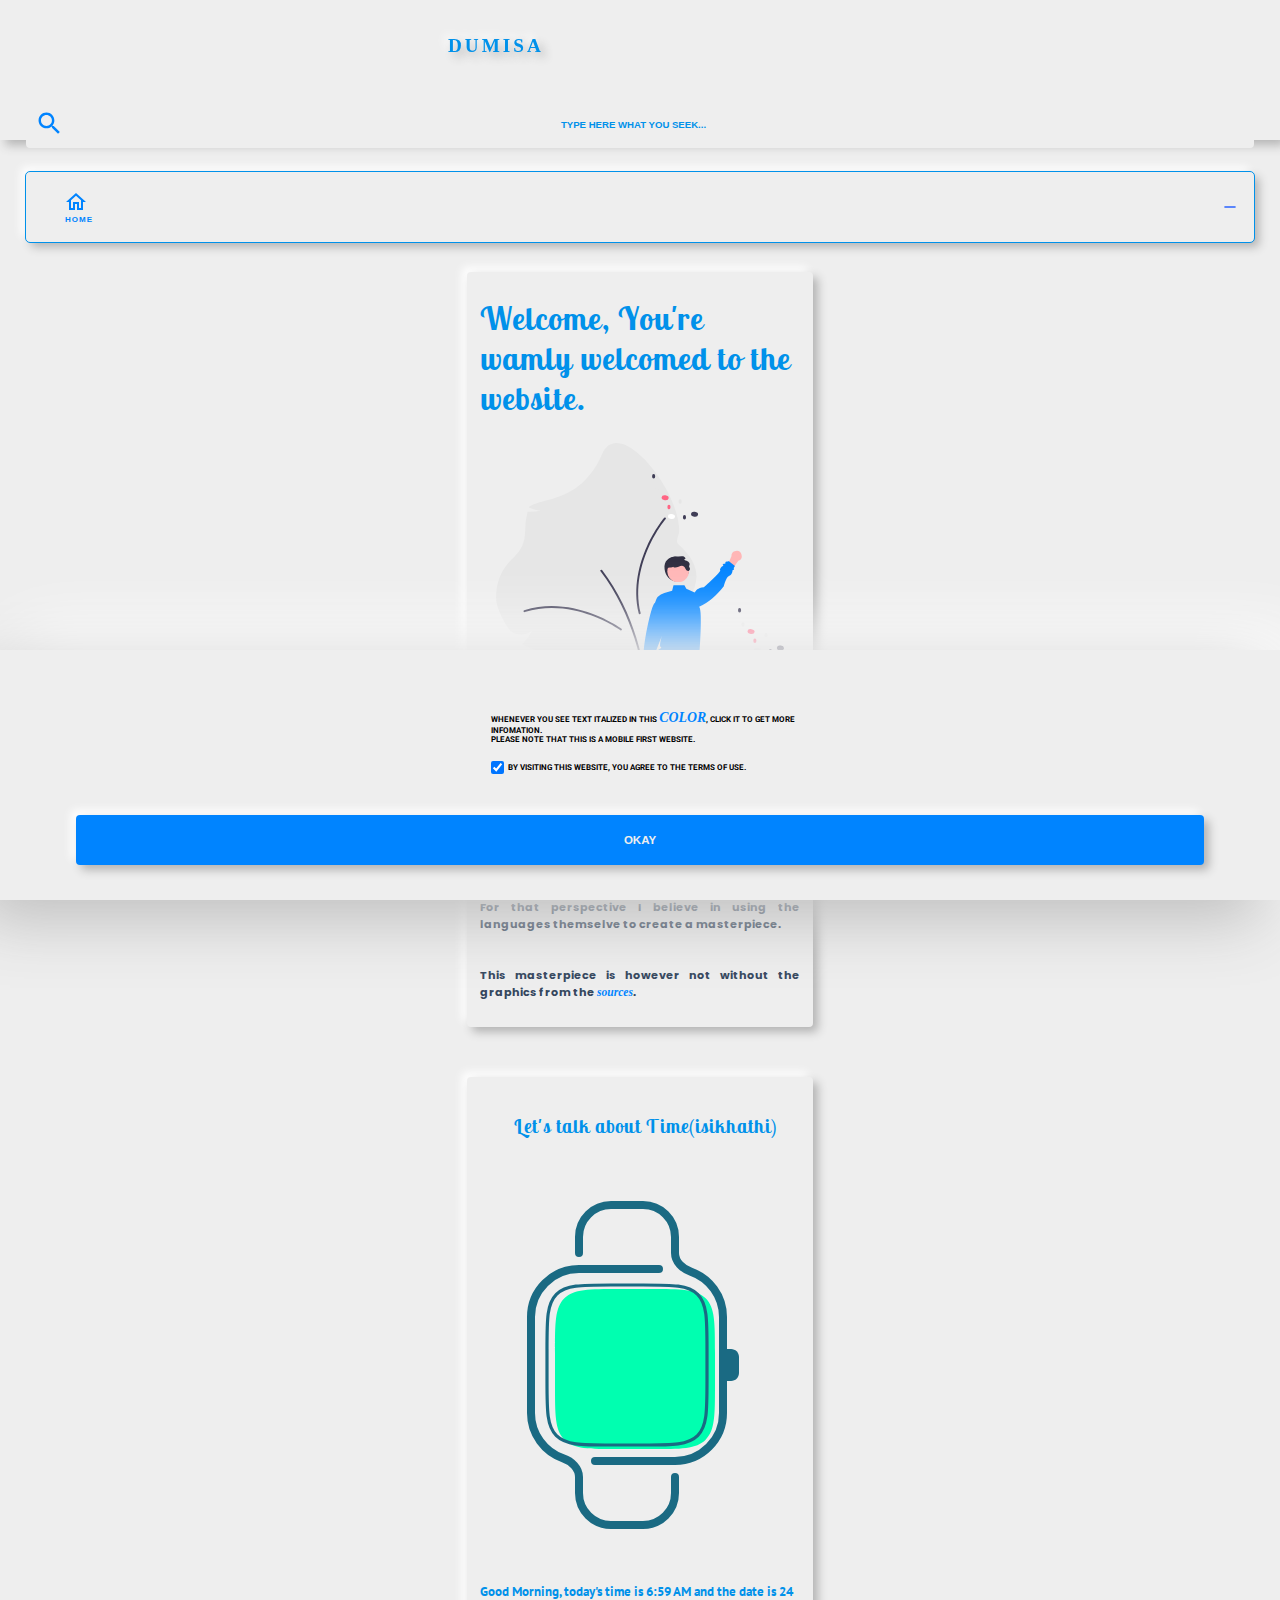
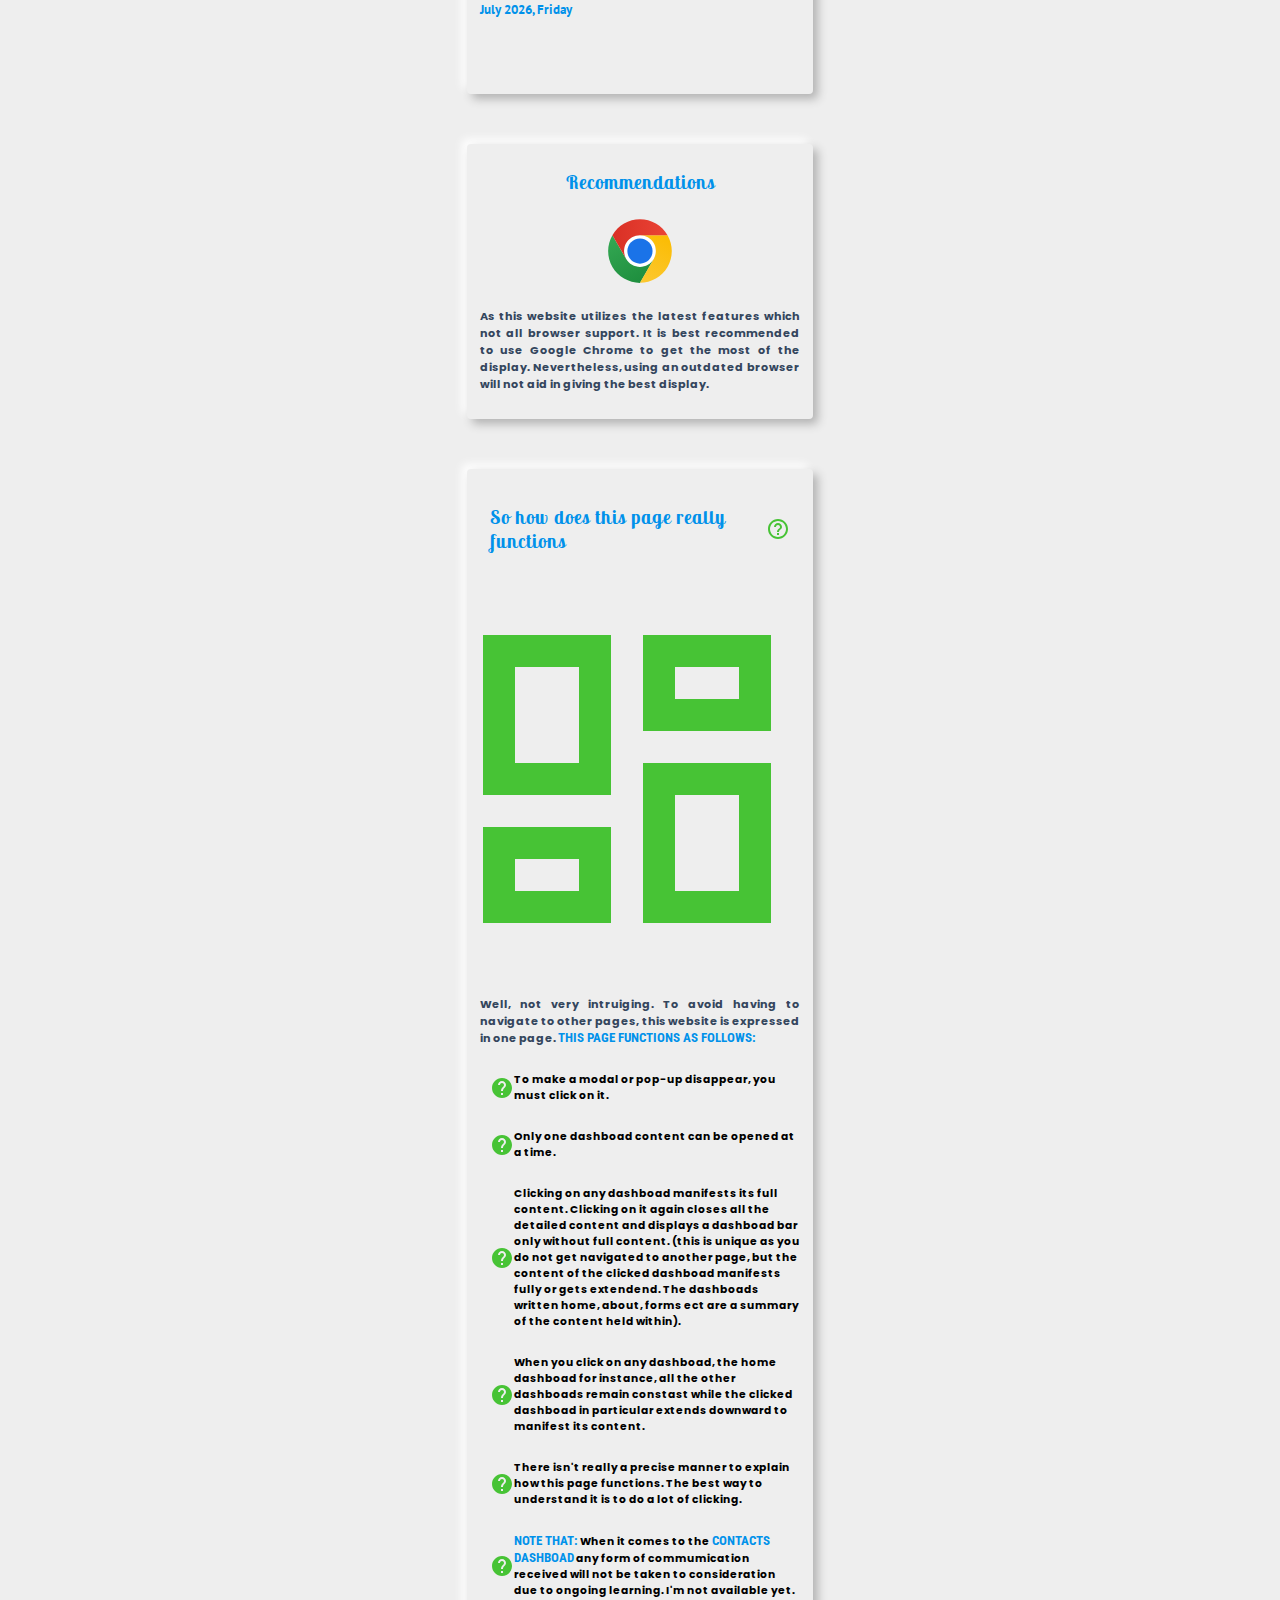
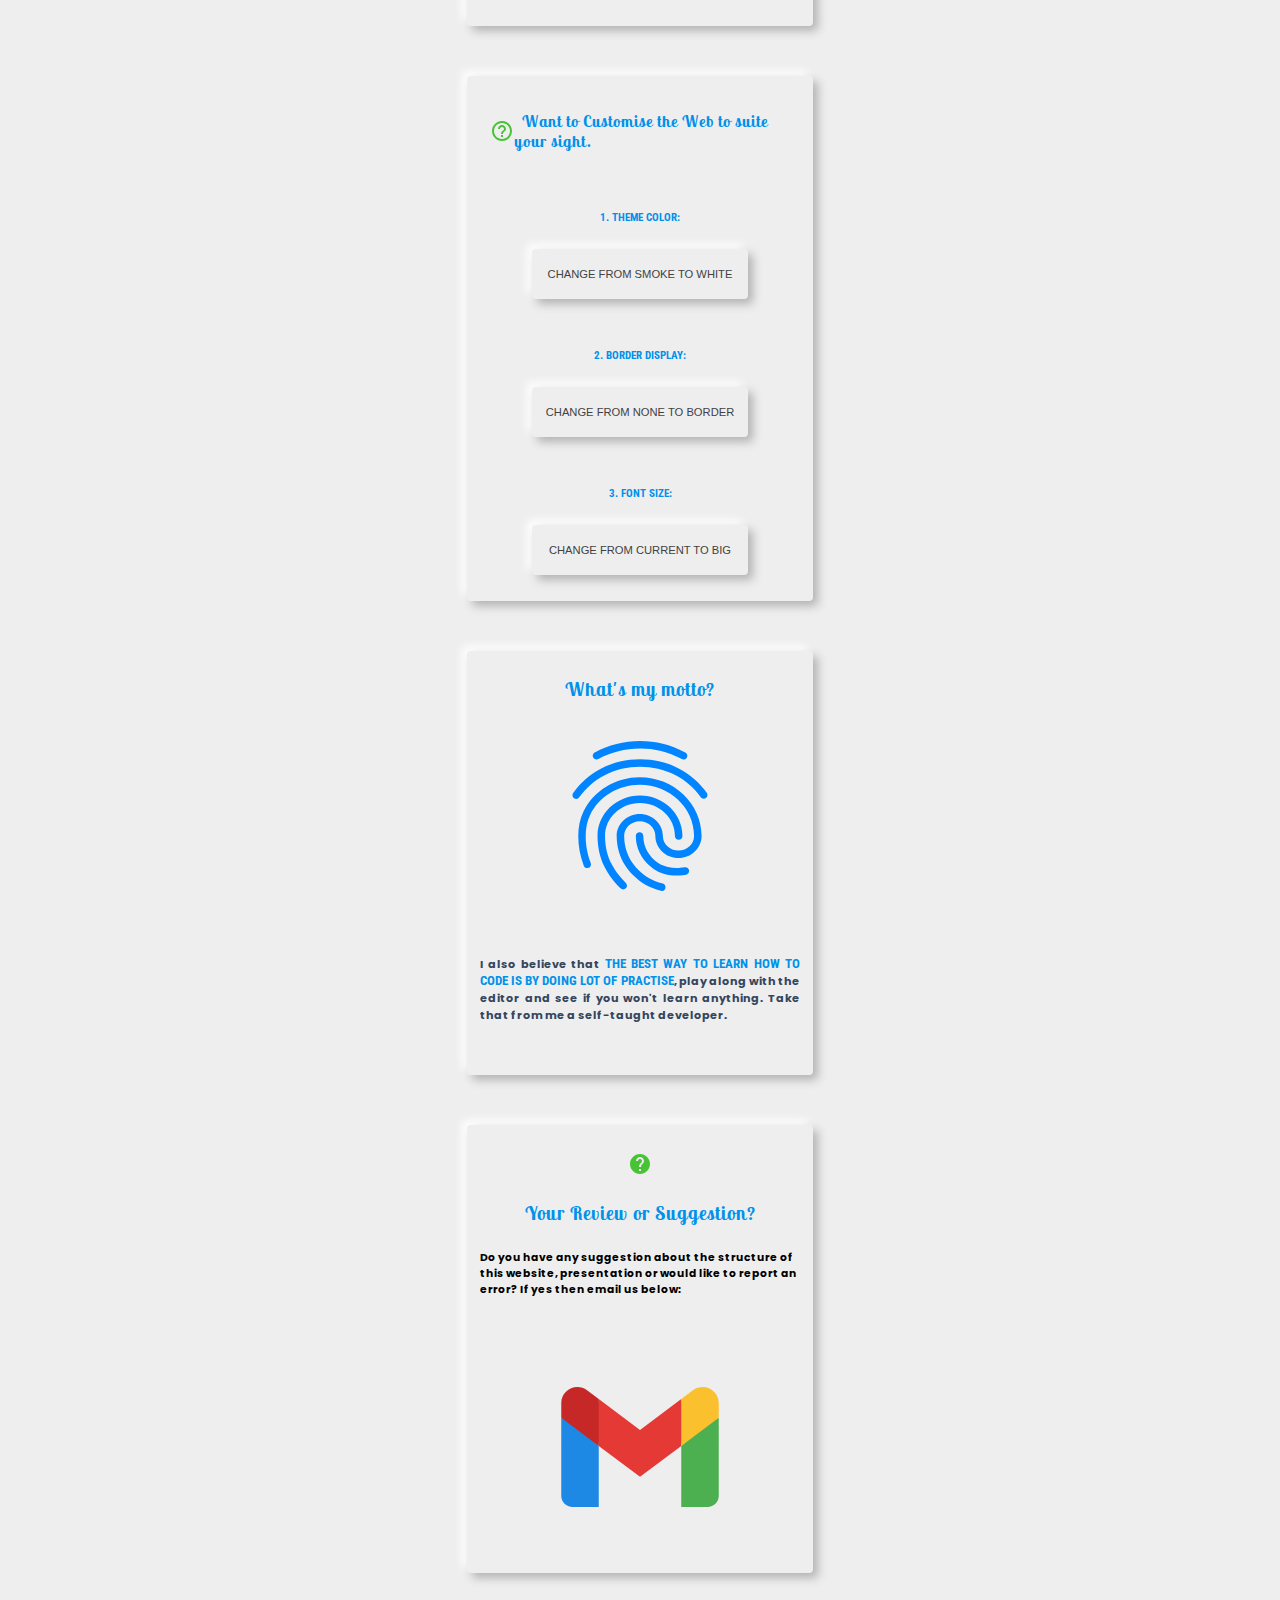
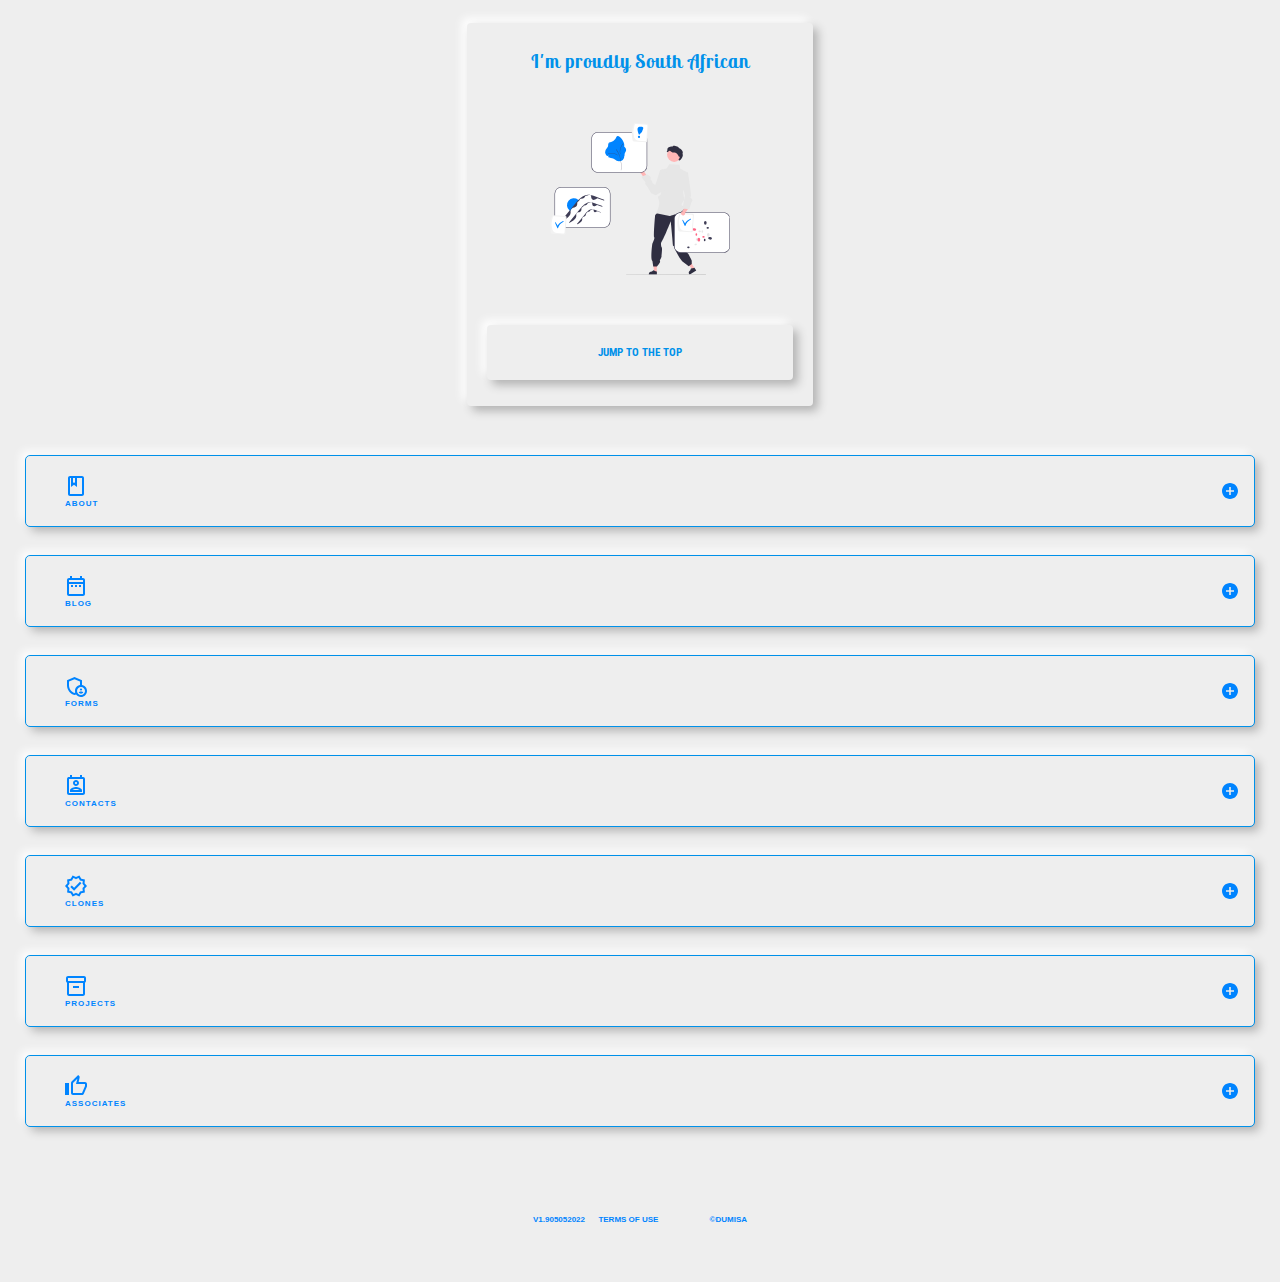
==== commit d1bfea87: "" ====
--- a/index.html
+++ b/index.html
@@ -1452,7 +1452,7 @@
 <br>
 
 </article>
-<!--hex generator end-->
+<br><br><!--hex generator end-->
 
 
 <!--list start-->
--- a/pop.css
+++ b/pop.css
@@ -399,7 +399,7 @@
     width: 100vw;
     background: var(--theme);
     min-height: 5px;
-    max-height: 180px;
+    max-height: 280px;
     border: none;
     box-shadow:  -20px 20px 60px #bebebe,
              20px -20px 60px #ffffff;
